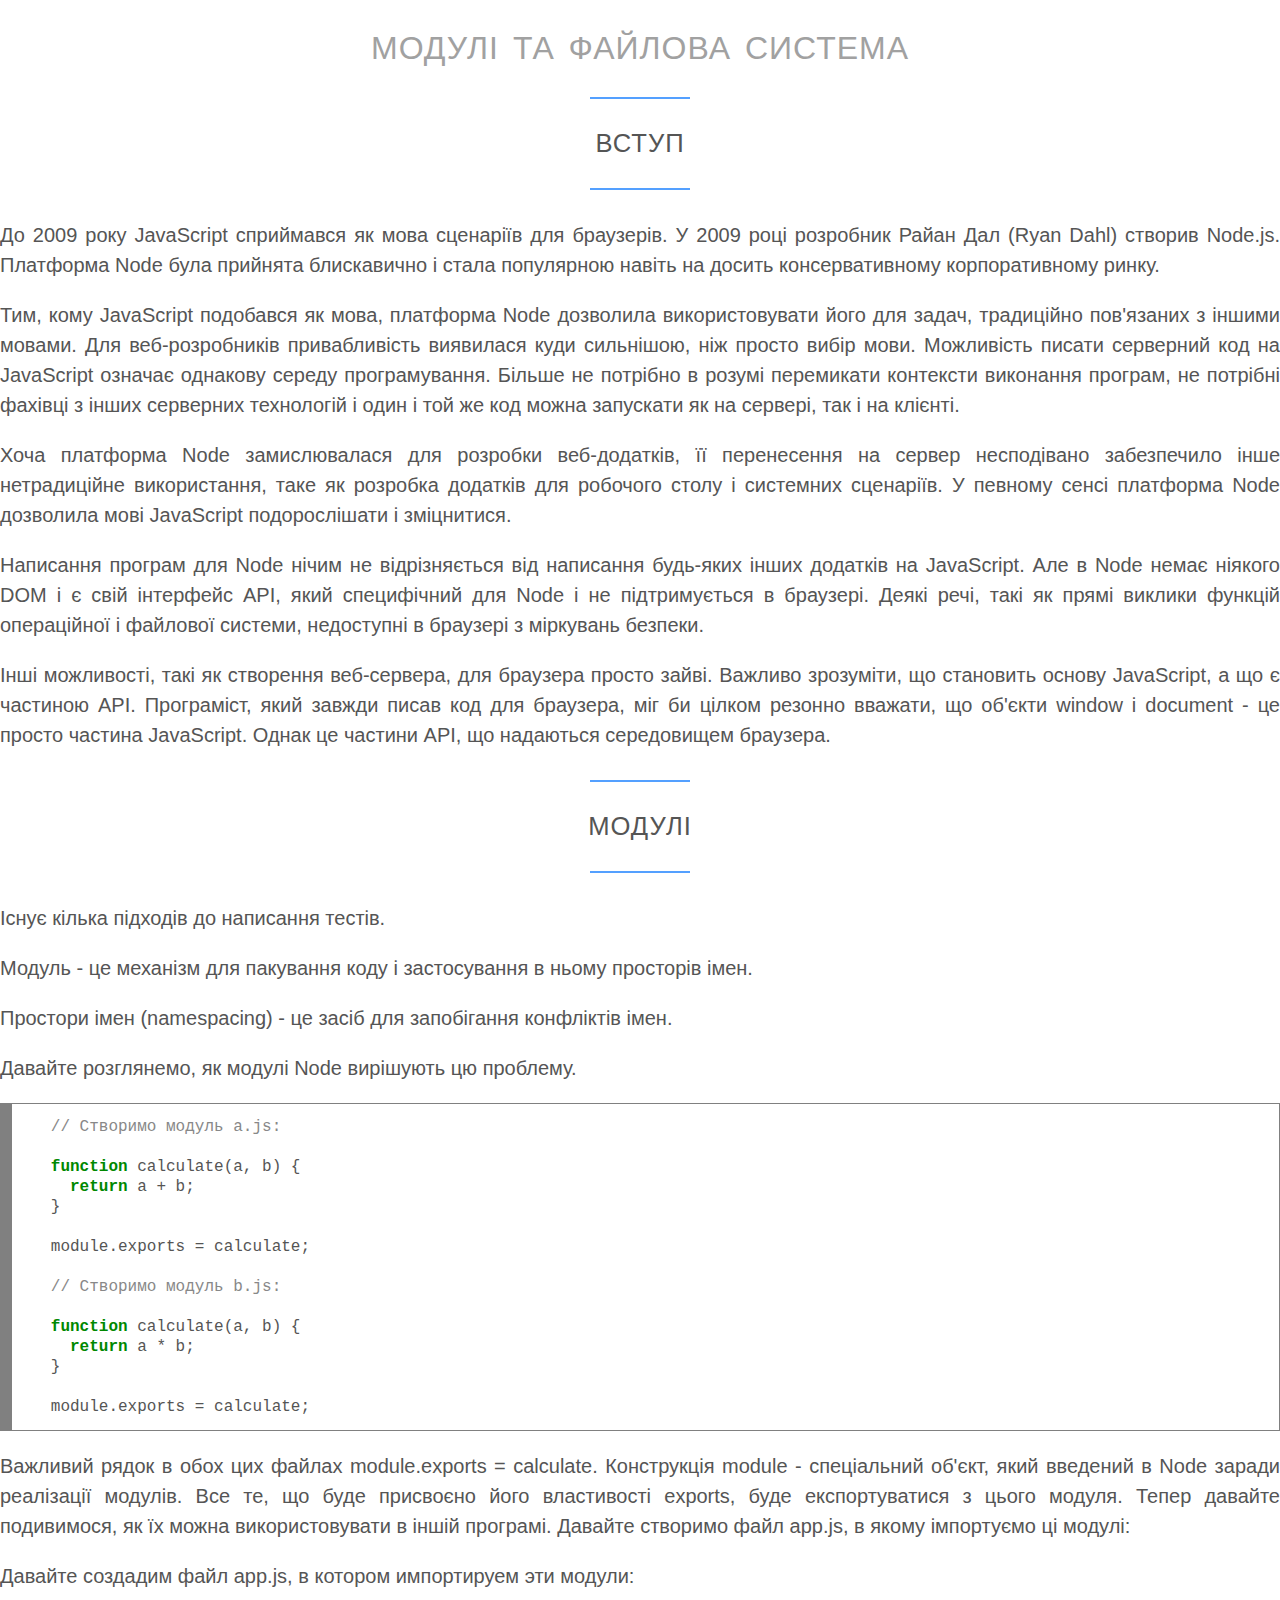
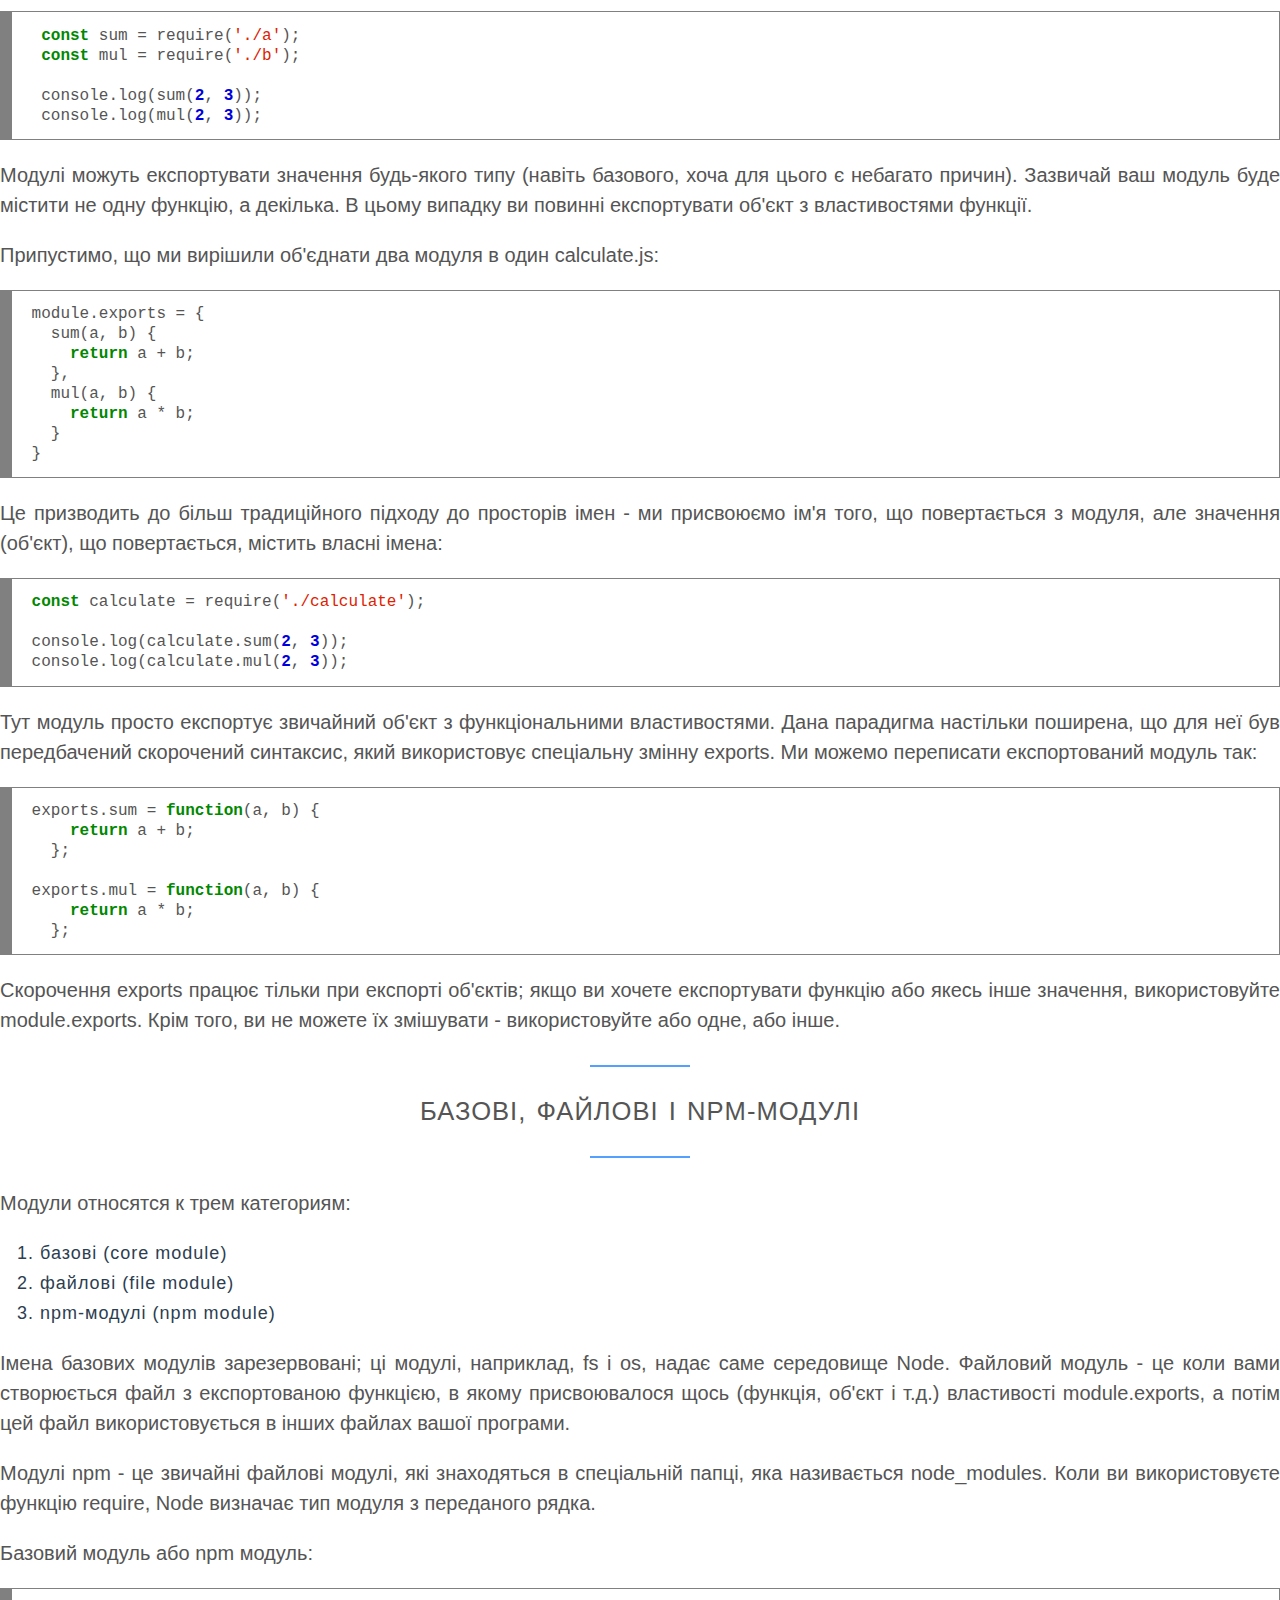
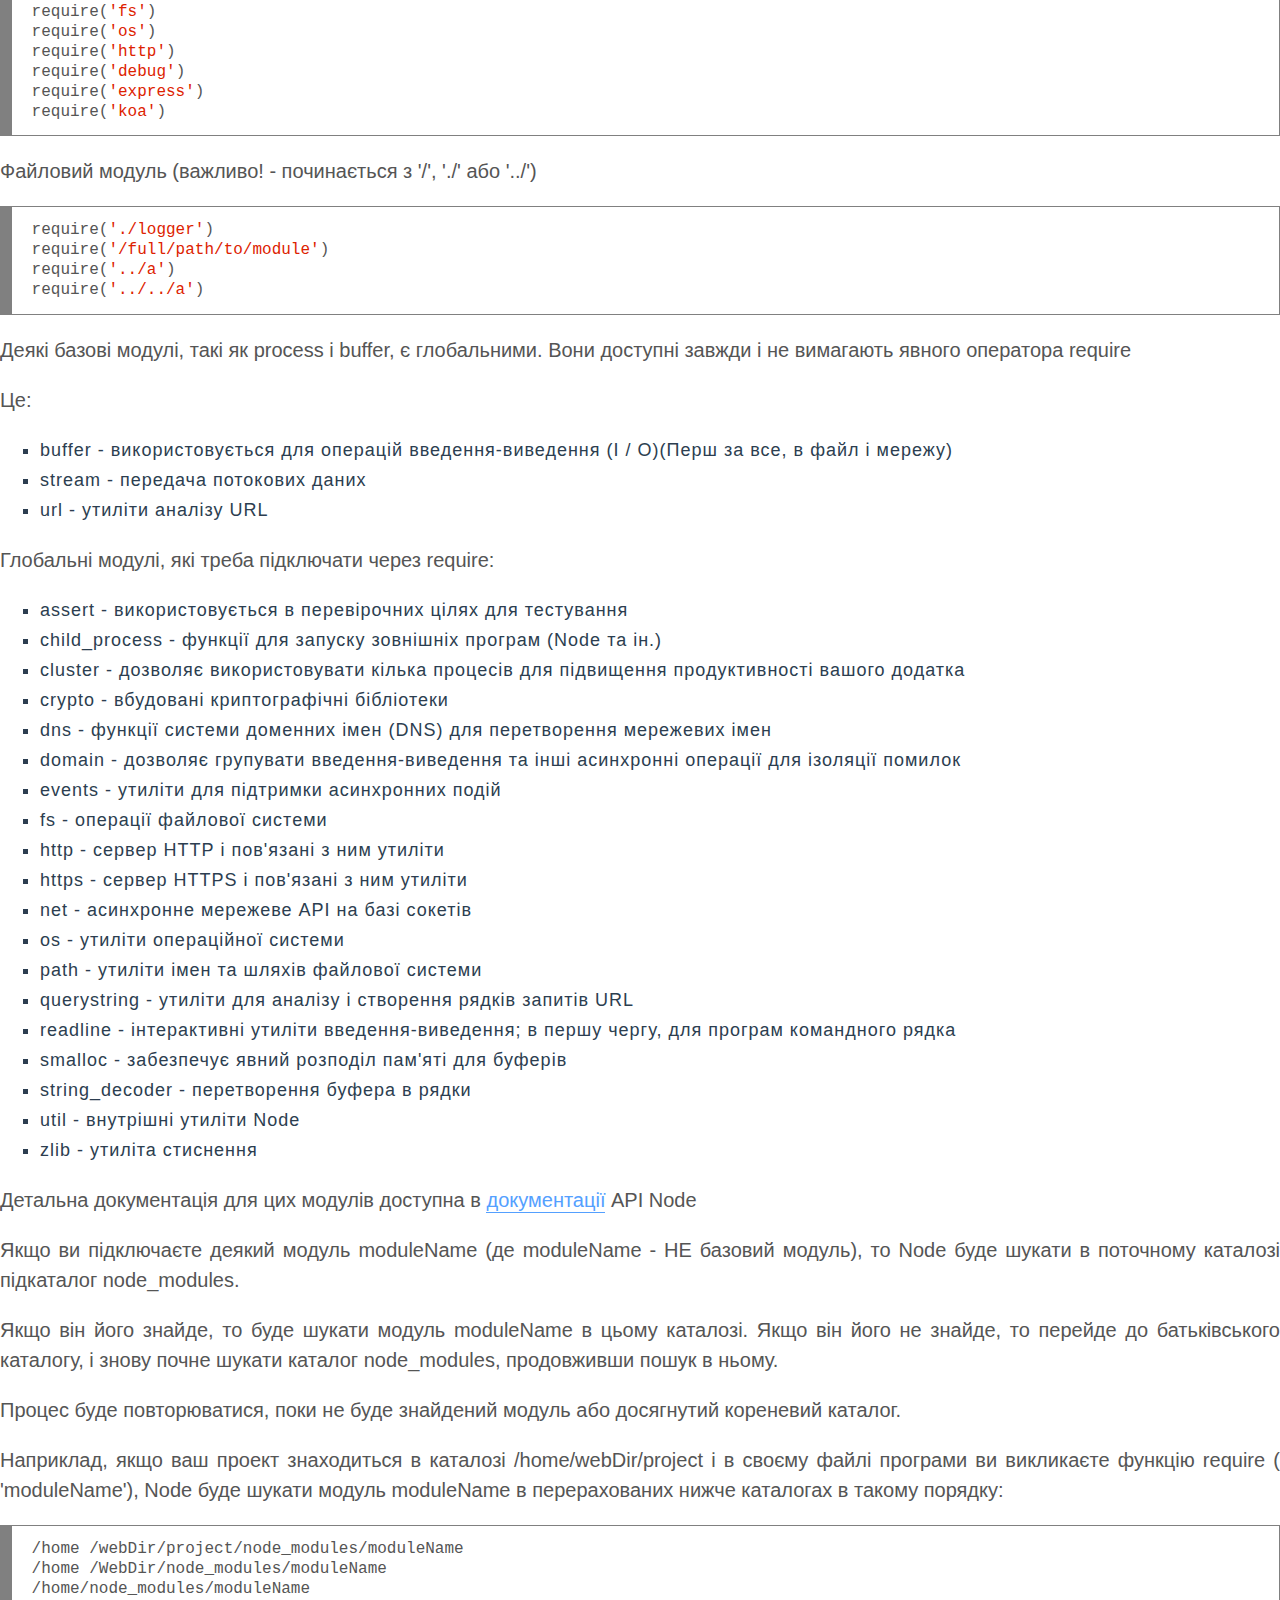
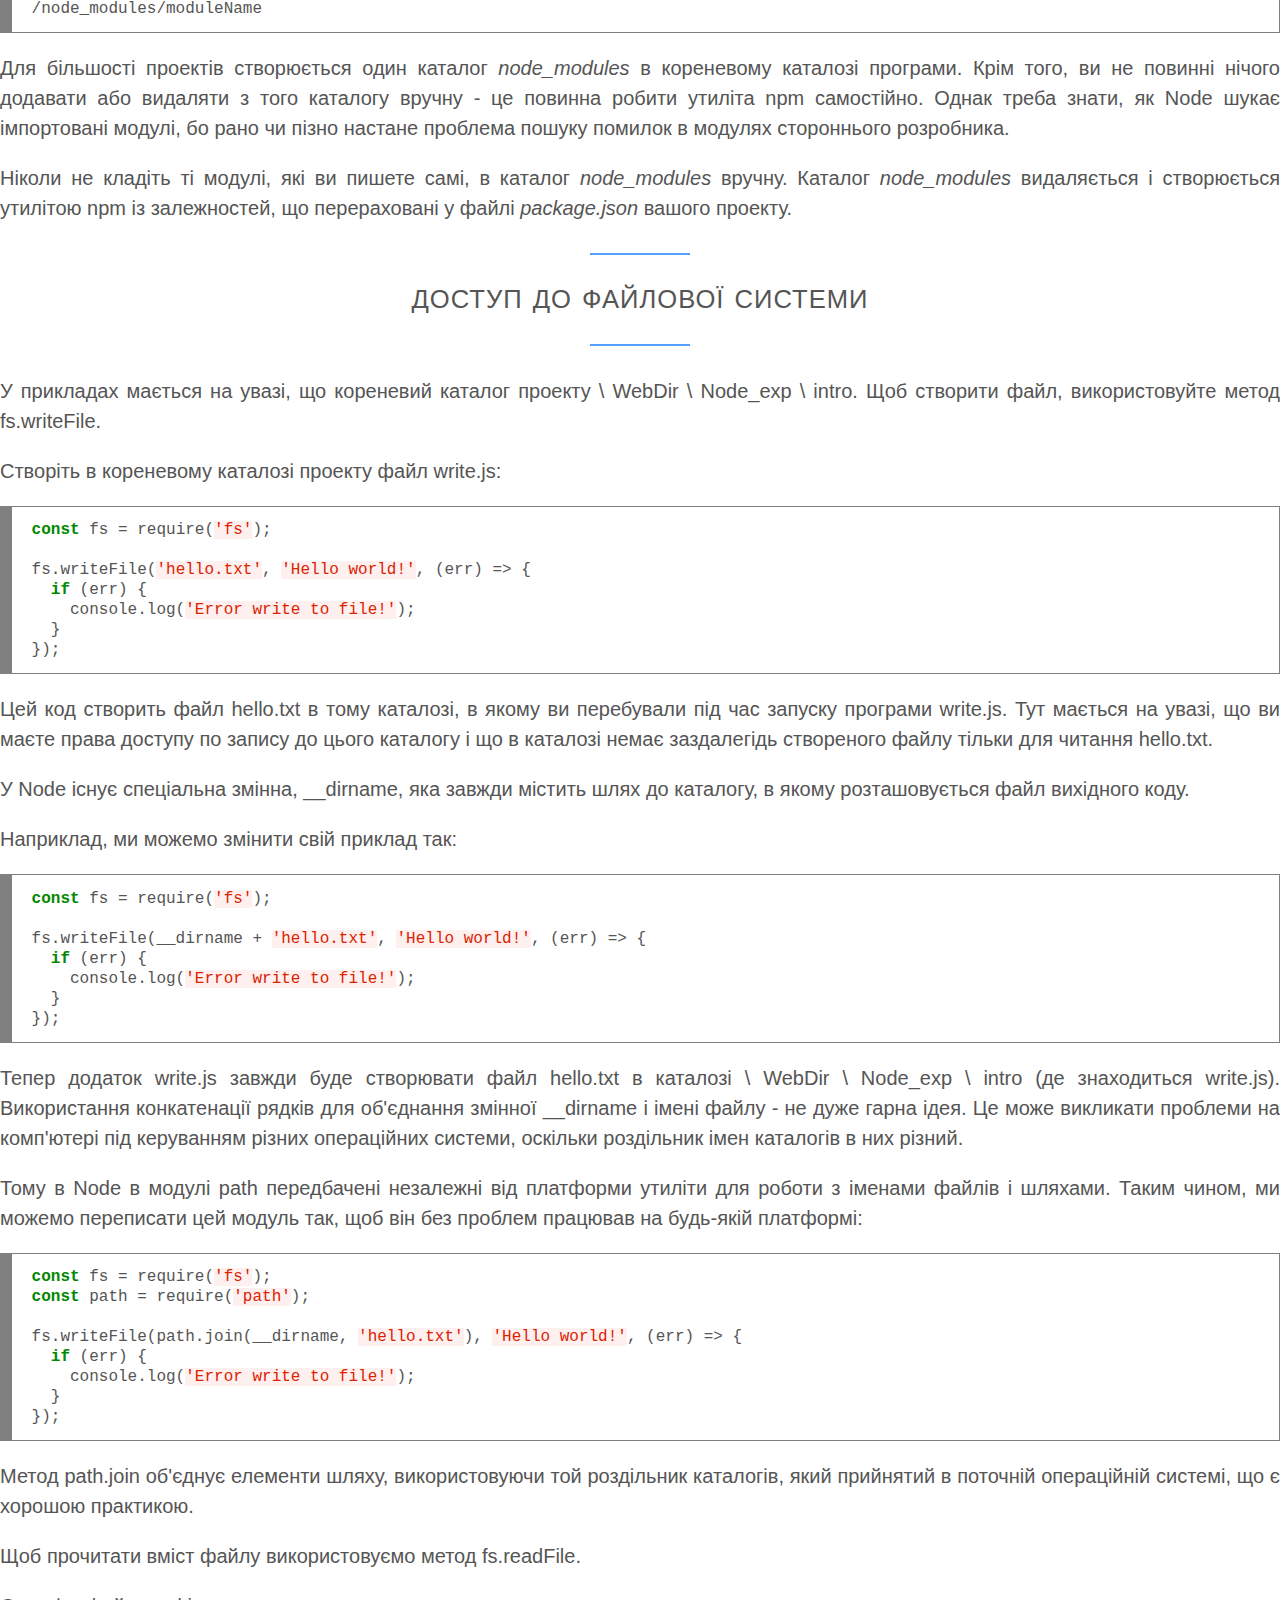
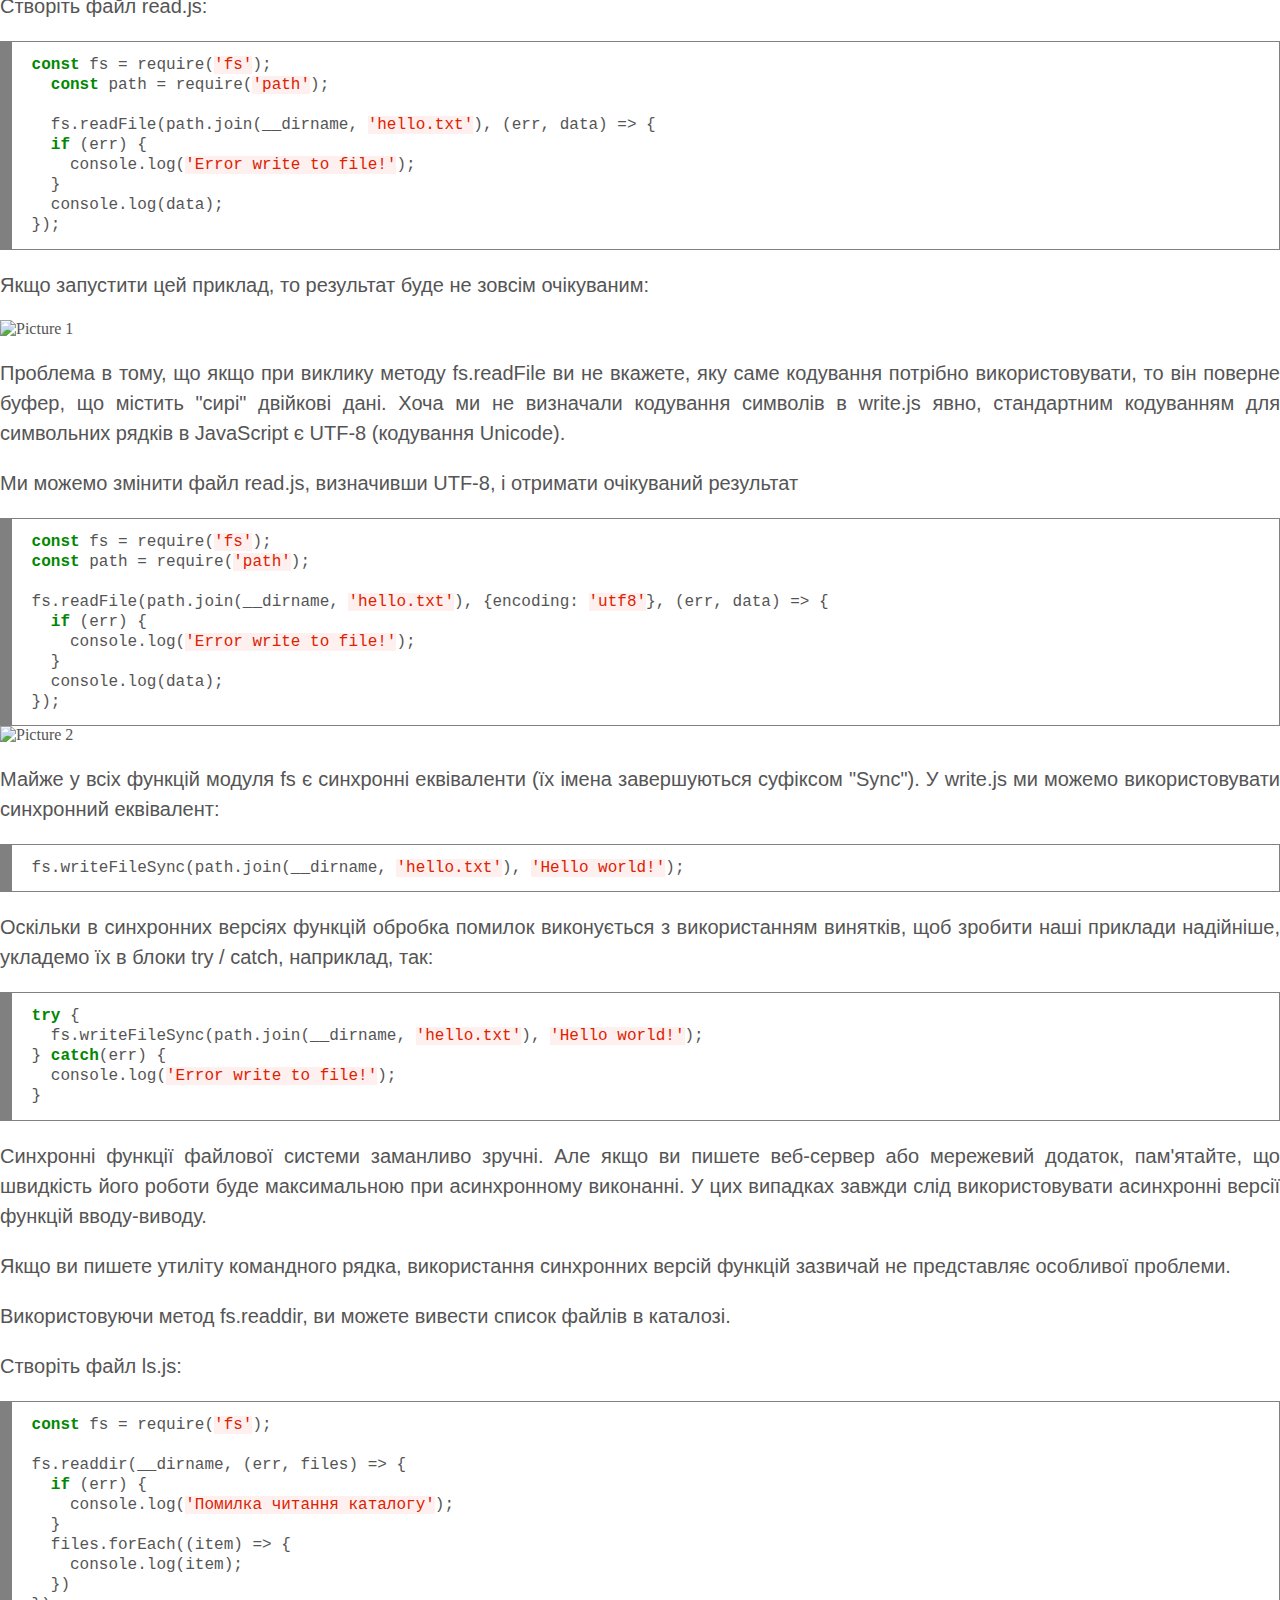
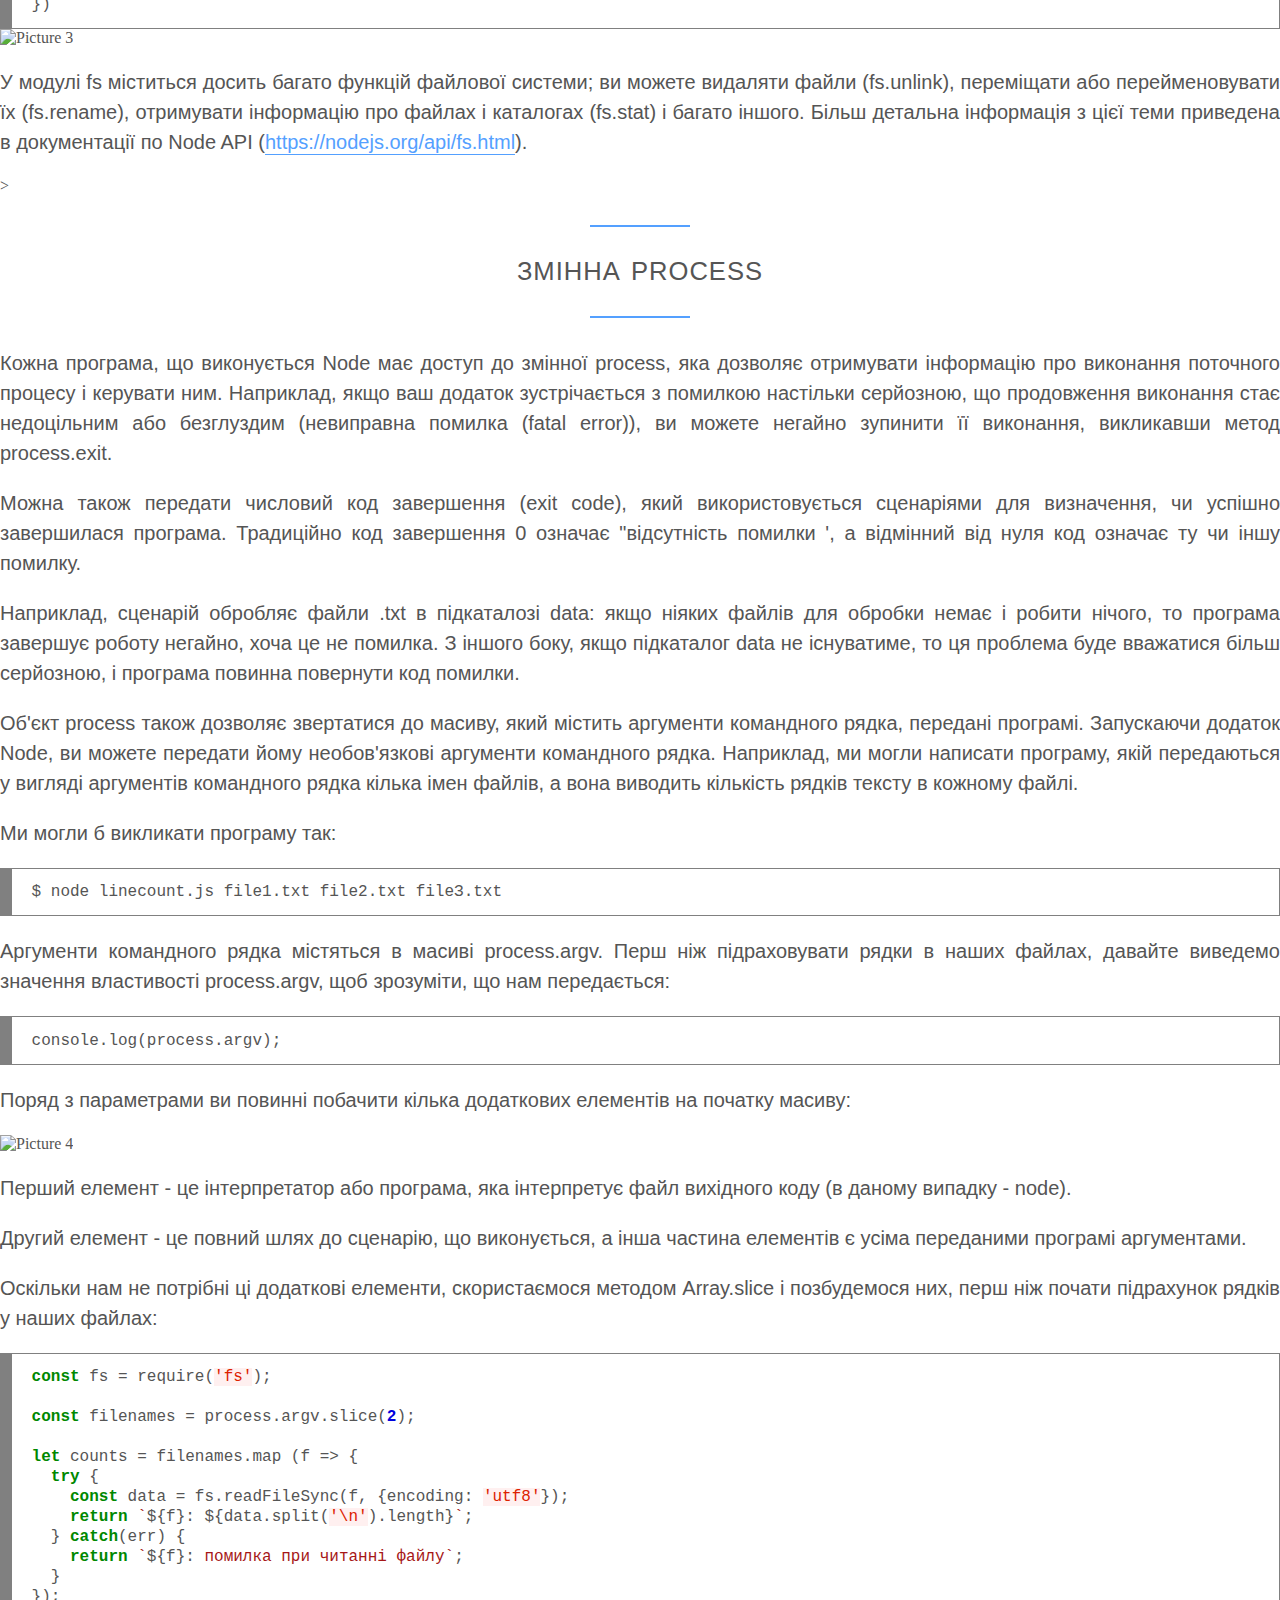
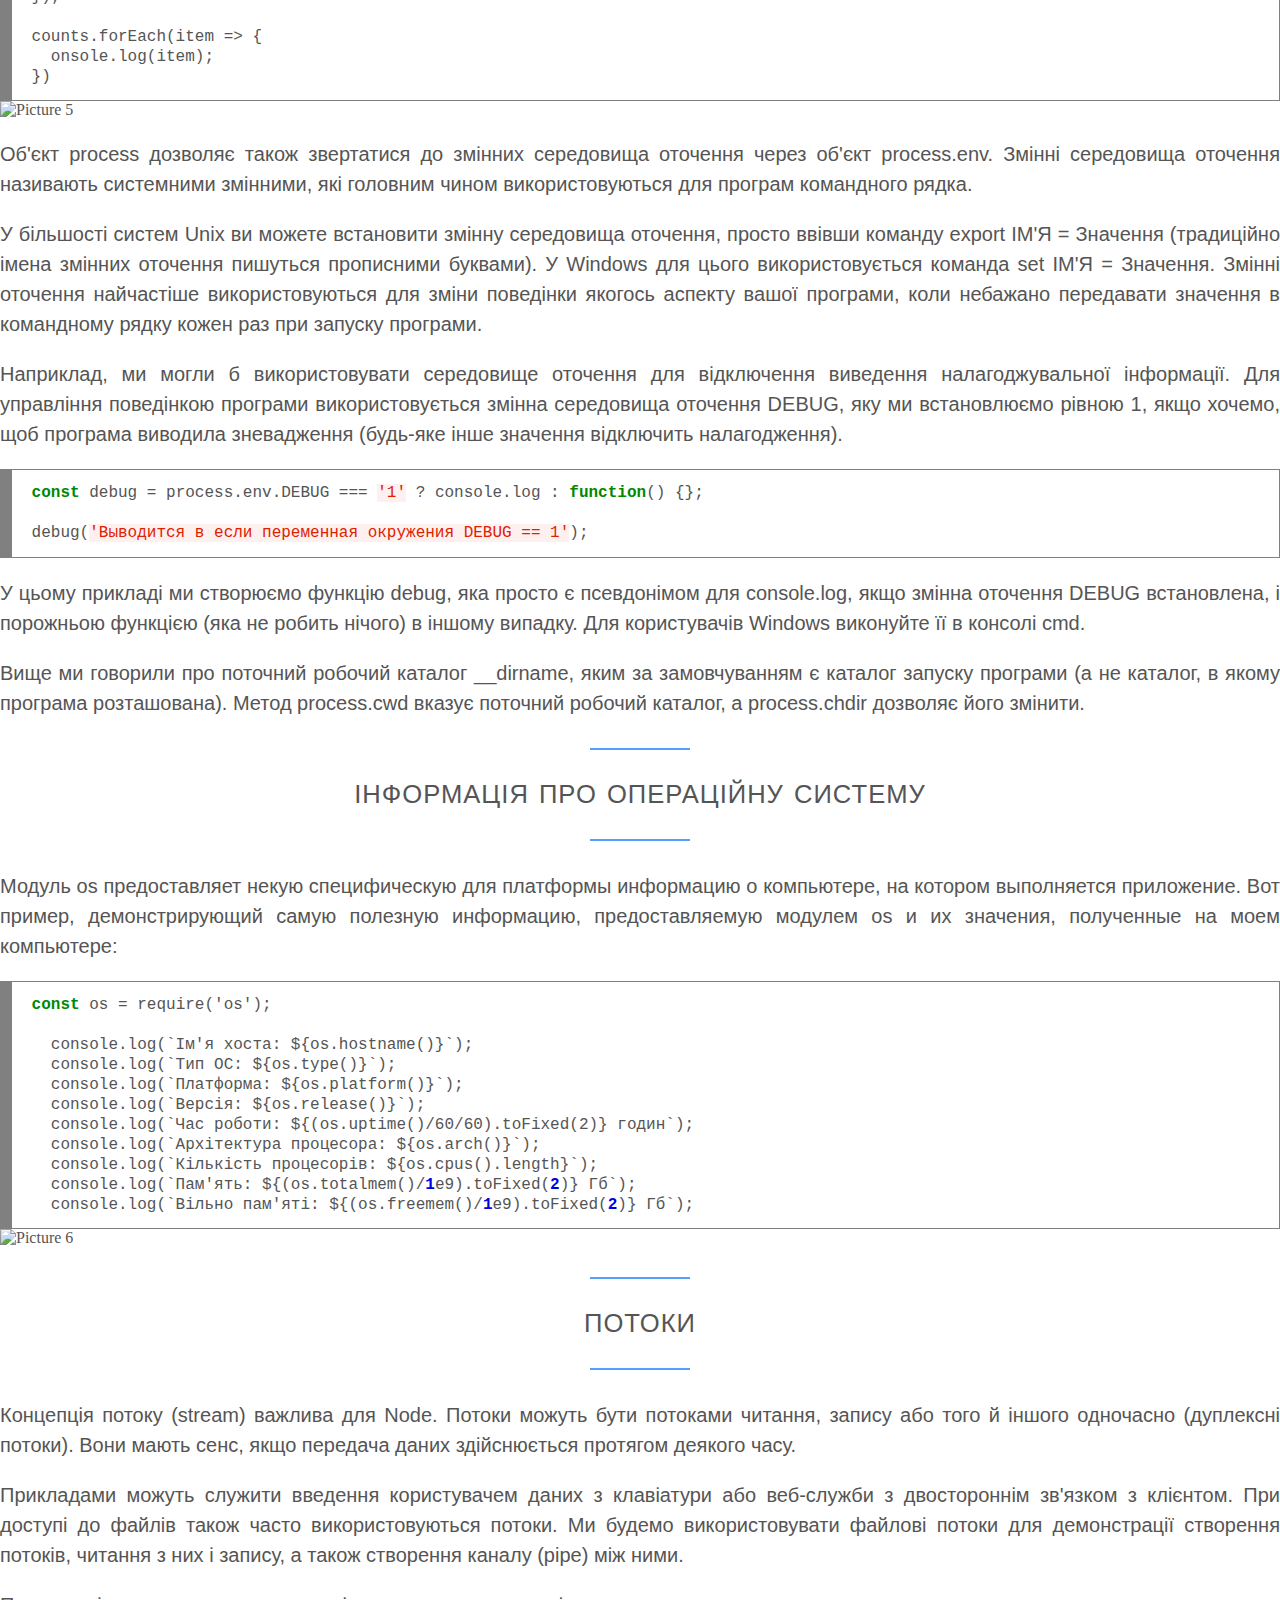
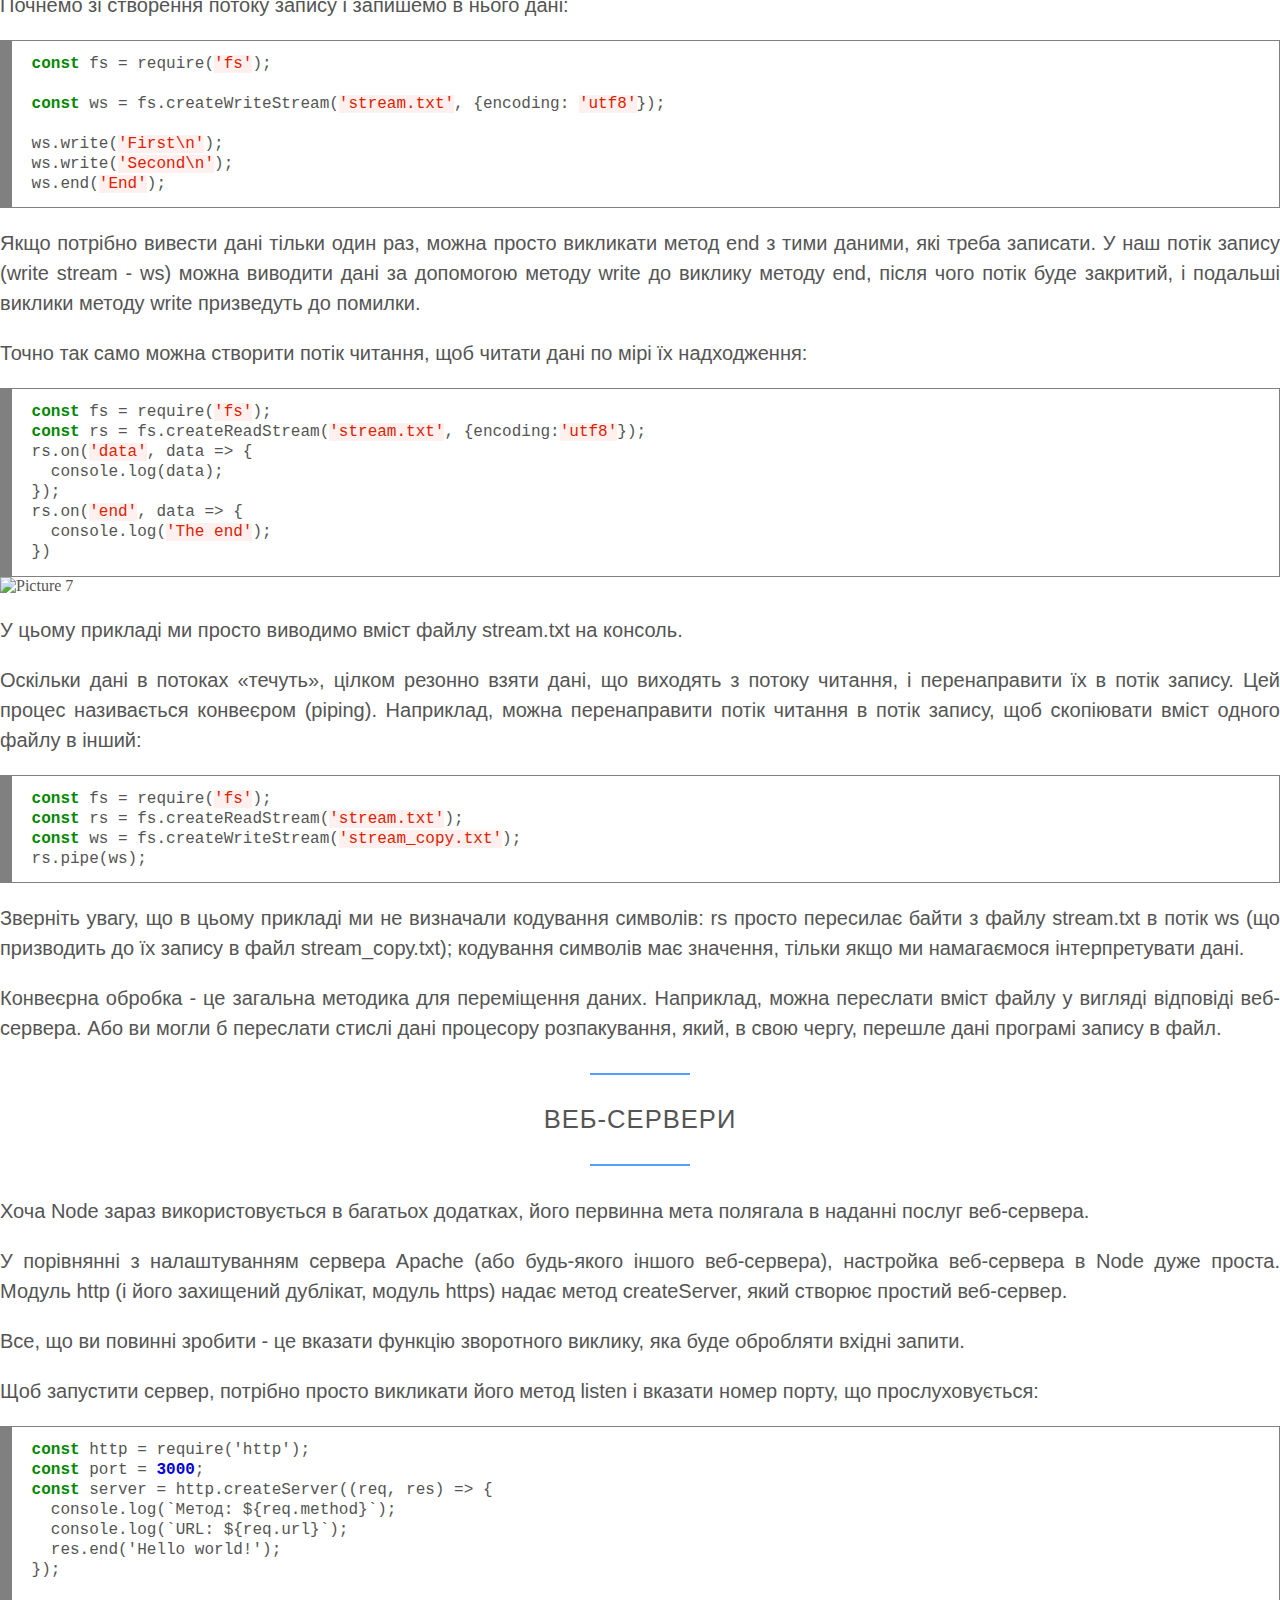
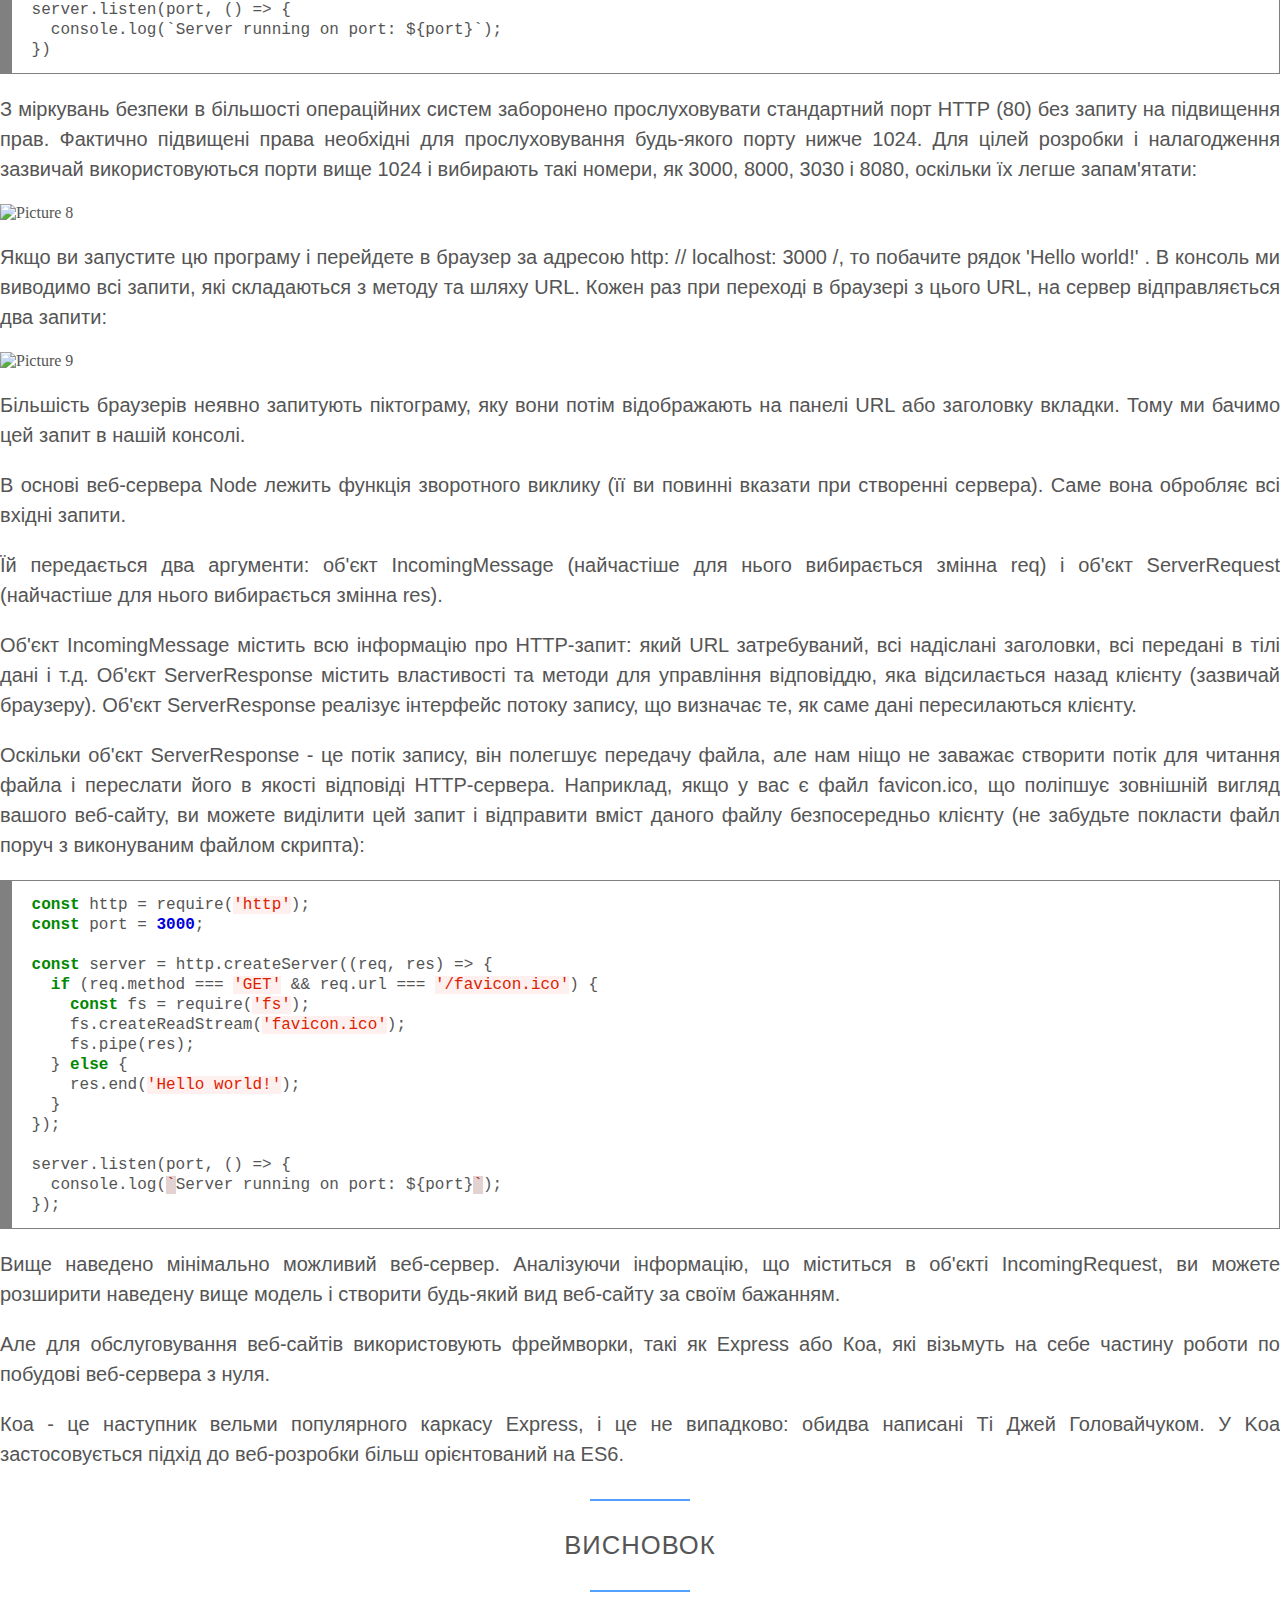
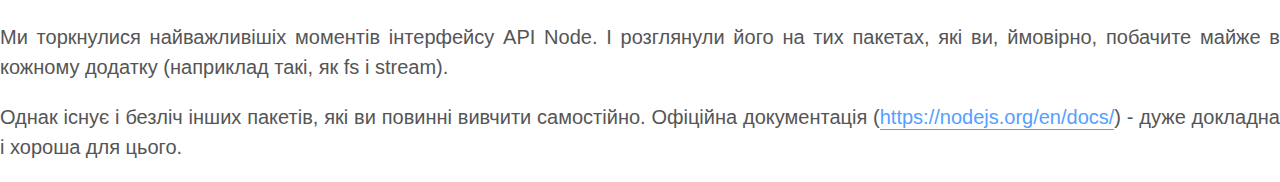
==== chapter-1/index.html @ 1cd662b8 "first init" ====
<!DOCTYPE html>
<html lang="en">
  <head>
    <meta charset="UTF-8" />
    <meta name="viewport" content="width=device-width, initial-scale=1.0" />
    <meta http-equiv="X-UA-Compatible" content="ie=edge" />
    <title>Модулі та файлова система</title>
    <link rel="stylesheet" href="../styles.css" />
  </head>
  <body>
    <h1>Модулі та файлова система</h1>
    <h2>Вступ</h2>
    <p>
      До 2009 року JavaScript сприймався як мова сценаріїв для браузерів. У 2009
      році розробник Райан Дал (Ryan Dahl) створив Node.js. Платформа Node була
      прийнята блискавично і стала популярною навіть на досить консервативному
      корпоративному ринку.
    </p>
    <p>
      Тим, кому JavaScript подобався як мова, платформа Node дозволила
      використовувати його для задач, традиційно пов'язаних з іншими мовами. Для
      веб-розробників привабливість виявилася куди сильнішою, ніж просто вибір
      мови. Можливість писати серверний код на JavaScript означає однакову
      середу програмування. Більше не потрібно в розумі перемикати контексти
      виконання програм, не потрібні фахівці з інших серверних технологій і один
      і той же код можна запускати як на сервері, так і на клієнті.
    </p>
    <p>
      Хоча платформа Node замислювалася для розробки веб-додатків, її
      перенесення на сервер несподівано забезпечило інше нетрадиційне
      використання, таке як розробка додатків для робочого столу і системних
      сценаріїв. У певному сенсі платформа Node дозволила мові JavaScript
      подорослішати і зміцнитися.
    </p>
    <p>
      Написання програм для Node нічим не відрізняється від написання будь-яких
      інших додатків на JavaScript. Але в Node немає ніякого DOM і є свій
      інтерфейс API, який специфічний для Node і не підтримується в браузері.
      Деякі речі, такі як прямі виклики функцій операційної і файлової системи,
      недоступні в браузері з міркувань безпеки.
    </p>
    <p>
      Інші можливості, такі як створення веб-сервера, для браузера просто зайві.
      Важливо зрозуміти, що становить основу JavaScript, а що є частиною API.
      Програміст, який завжди писав код для браузера, міг би цілком резонно
      вважати, що об'єкти window і document - це просто частина JavaScript.
      Однак це частини API, що надаються середовищем браузера.
    </p>
    <h2>Модулі</h2>
    <p><strong>Існує кілька підходів до написання тестів.</strong></p>
    <p>
      <strong>Модуль</strong> - це механізм для пакування коду і застосування в
      ньому просторів імен.
    </p>
    <p>
      <strong>Простори імен</strong> (namespacing) - це засіб для запобігання
      конфліктів імен.
    </p>
    <p>Давайте розглянемо, як модулі Node вирішують цю проблему.</p>

    <div style="background: #ffffff; overflow:auto;width:auto;border:solid gray;border-width:.1em .1em .1em .8em;padding:.2em .6em;">
    <pre style="margin: 0; line-height: 125%">  <span style="color: #888888">// Створимо модуль a.js:</span>

  <span style="color: #008800; font-weight: bold">function</span> calculate(a, b) {
    <span style="color: #008800; font-weight: bold">return</span> a + b;
  }
  
  module.exports = calculate;
    
  <span style="color: #888888">// Створимо модуль b.js:</span>
  
  <span style="color: #008800; font-weight: bold">function</span> calculate(a, b) {
    <span style="color: #008800; font-weight: bold">return</span> a * b;
  }
  
  module.exports = calculate;
</pre></div>

    </div>

    <p>
      Важливий рядок в обох цих файлах module.exports = calculate. Конструкція
      module - спеціальний об'єкт, який введений в Node заради реалізації
      модулів. Все те, що буде присвоєно його властивості exports, буде
      експортуватися з цього модуля. Тепер давайте подивимося, як їх можна
      використовувати в іншій програмі. Давайте створимо файл арр.js, в якому
      імпортуємо ці модулі:
    </p>
    <p>Давайте создадим файл арр.js, в котором импортируем эти модули:</p>
    <div style="background: #ffffff; overflow:auto;width:auto;border:solid gray;border-width:.1em .1em .1em .8em;padding:.2em .6em;"><pre style="margin: 0; line-height: 125%"> <span style="color: #008800; font-weight: bold">const</span> sum = require(<span style="color: #dd2200; ">&#39;./a&#39;</span>);
 <span style="color: #008800; font-weight: bold">const</span> mul = require(<span style="color: #dd2200; ">&#39;./b&#39;</span>);
      
 console.log(sum(<span style="color: #0000DD; font-weight: bold">2</span>, <span style="color: #0000DD; font-weight: bold">3</span>));
 console.log(mul(<span style="color: #0000DD; font-weight: bold">2</span>, <span style="color: #0000DD; font-weight: bold">3</span>));
</pre></div>
    <p>
      Модулі можуть експортувати значення будь-якого типу (навіть базового, хоча
      для цього є небагато причин). Зазвичай ваш модуль буде містити не одну
      функцію, а декілька. В цьому випадку ви повинні експортувати об'єкт з
      властивостями функції.
    </p>

    <p>Припустимо, що ми вирішили об'єднати два модуля в один calculate.js:</p>

   <div style="background: #ffffff; overflow:auto;width:auto;border:solid gray;border-width:.1em .1em .1em .8em;padding:.2em .6em;">
    <pre style="margin: 0; line-height: 125%">module.exports = {
  sum(a, b) {
    <span style="color: #008800; font-weight: bold">return</span> a + b;
  }, 
  mul(a, b) {
    <span style="color: #008800; font-weight: bold">return</span> a * b;
  }
}
</pre>
</div>

  <p>Це призводить до більш традиційного підходу до просторів імен - ми присвоюємо ім'я того, що повертається з модуля, але значення (об'єкт), що повертається, містить власні імена:</p>

<div style="background: #ffffff; overflow:auto;width:auto;border:solid gray;border-width:.1em .1em .1em .8em;padding:.2em .6em;">
  <pre style="margin: 0; line-height: 125%"><span style="color: #008800; font-weight: bold">const</span> calculate = require(<span style="color: #dd2200;">&#39;./calculate&#39;</span>);

console.log(calculate.sum(<span style="color: #0000DD; font-weight: bold">2</span>, <span style="color: #0000DD; font-weight: bold">3</span>));
console.log(calculate.mul(<span style="color: #0000DD; font-weight: bold">2</span>, <span style="color: #0000DD; font-weight: bold">3</span>));</pre>
</div>

  <p>Тут модуль просто експортує звичайний об'єкт з функціональними властивостями. Дана парадигма настільки поширена, що для неї був передбачений скорочений синтаксис, який використовує спеціальну змінну exports. Ми можемо переписати експортований модуль так:</p>

  <div style="background: #ffffff; overflow:auto;width:auto;border:solid gray;border-width:.1em .1em .1em .8em;padding:.2em .6em;">
    <pre style="margin: 0; line-height: 125%">exports.sum = <span style="color: #008800; font-weight: bold">function</span>(a, b) {
    <span style="color: #008800; font-weight: bold">return</span> a + b;
  };

exports.mul = <span style="color: #008800; font-weight: bold">function</span>(a, b) {
    <span style="color: #008800; font-weight: bold">return</span> a * b;
  };</pre>
</div>
  
  <p>Скорочення exports працює тільки при експорті об'єктів; якщо ви хочете експортувати функцію або якесь інше значення, використовуйте module.exports. Крім того, ви не можете їх змішувати - використовуйте або одне, або інше.</p>

  <h2>Базові, файлові і nрm-модулі</h2>

  <p>Модули относятся к трем категориям: </p>

  <ol>
    <li>базові (core module)</li>
    <li>файлові (file module)</li>
    <li>npm-модулі (npm module)</li>
  </ol>

  <p>Імена базових модулів зарезервовані; ці модулі, наприклад, fs і os, надає саме середовище Node. Файловий модуль - це коли вами створюється файл з експортованою функцією, в якому присвоювалося щось (функція, об'єкт і т.д.) властивості module.exports, а потім цей файл використовується в інших файлах вашої програми. </p>

  <p>Модулі npm - це звичайні файлові модулі, які знаходяться в спеціальній папці, яка називається node_modules. Коли ви використовуєте функцію require, Node визначає тип модуля з переданого рядка. </p>

  <p>Базовий модуль або npm модуль:</p>

<div style="background: #ffffff; overflow:auto;width:auto;border:solid gray;border-width:.1em .1em .1em .8em;padding:.2em .6em;"><pre style="margin: 0; line-height: 125%">require(<span style="color: #dd2200; ">&#39;fs&#39;</span>)
require(<span style="color: #dd2200; ">&#39;os&#39;</span>)
require(<span style="color: #dd2200; ">&#39;http&#39;</span>)
require(<span style="color: #dd2200; ">&#39;debug&#39;</span>)
require(<span style="color: #dd2200; ">&#39;express&#39;</span>)
require(<span style="color: #dd2200; ">&#39;koa&#39;</span>)
</pre></div>

<p>Файловий модуль (важливо! - починається з '/', './' або '../')</p>

<div style="background: #ffffff; overflow:auto;width:auto;border:solid gray;border-width:.1em .1em .1em .8em;padding:.2em .6em;"><pre style="margin: 0; line-height: 125%">
require(<span style="color: #dd2200; ">&#39;./logger&#39;</span>)
require(<span style="color: #dd2200; ">&#39;/full/path/to/module&#39;</span>)
require(<span style="color: #dd2200; ">&#39;../a&#39;</span>)
require(<span style="color: #dd2200; ">&#39;../../а&#39;</span>)
</pre></div>

  <p>Деякі базові модулі, такі як process і buffer, є глобальними. Вони доступні завжди і не вимагають явного оператора require</p>
  
  <p>Це:</p>
  
  <ul>
    <li>buffer - використовується для операцій введення-виведення (I / O)(Перш за все, в файл і мережу)</li>
    <li>stream - передача потокових даних</li>
    <li>url - утиліти аналізу URL</li>
  </ul>

  <p>Глобальні модулі, які треба підключати через require:</p>

  <ul>
    <li>assert - використовується в перевірочних цілях для тестування</li>
    <li>child_process - функції для запуску зовнішніх програм (Node та ін.)</li>
    <li>cluster - дозволяє використовувати кілька процесів для підвищення продуктивності вашого додатка</li>
    <li>crypto - вбудовані криптографічні бібліотеки</li>
    <li>dns - функції системи доменних імен (DNS) для перетворення мережевих імен</li>
    <li>domain - дозволяє групувати введення-виведення та інші асинхронні операції для ізоляції помилок</li>
    <li>events - утиліти для підтримки асинхронних подій</li>
    <li>fs - операції файлової системи</li>
    <li>http - сервер НТТР і пов'язані з ним утиліти</li>
    <li>https - сервер НТТРS і пов'язані з ним утиліти</li>
    <li>net - асинхронне мережеве API на базі сокетів</li>
    <li>os - утиліти операційної системи</li>
    <li>path - утиліти імен та шляхів файлової системи</li>
    <li>querystring - утиліти для аналізу і створення рядків запитів URL</li>
    <li>readline - інтерактивні утиліти введення-виведення; в першу чергу, для програм командного рядка</li>
    <li>smalloc - забезпечує явний розподіл пам'яті для буферів</li>
    <li>string_decoder - перетворення буфера в рядки</li>
    <li>util - внутрішні утиліти Node</li>
    <li>zlib - утиліта стиснення</li>
  </ul>

  <p>Детальна документація для цих модулів доступна в <a href="https://nodejs.org/api/">документації</a> API Node</p>
  
  <p>Якщо ви підключаєте деякий модуль moduleName (де moduleName - НЕ базовий модуль), то Node буде шукати в поточному каталозі підкаталог node_modules.</p>

  <p>Якщо він його знайде, то буде шукати модуль moduleName в цьому каталозі. Якщо він його не знайде, то перейде до батьківського каталогу, і знову почне шукати каталог node_modules, продовживши пошук в ньому.</p>

  <p>Процес буде повторюватися, поки не буде знайдений модуль або досягнутий кореневий каталог.</p>

  <p>Наприклад, якщо ваш проект знаходиться в каталозі /home/webDir/project і в своєму файлі програми ви викликаєте функцію require ( 'moduleName'), Node буде шукати модуль moduleName в перерахованих нижче каталогах в такому порядку:</p>

  <div style="background: #ffffff; overflow:auto;width:auto;border:solid gray;border-width:.1em .1em .1em .8em;padding:.2em .6em;"><pre style="margin: 0; line-height: 125%"><span ">/home /webDir/project/node_modules/moduleName </span>
/home /WebDir/node_modules/moduleName 
/home/node_modules/moduleName 
/node_modules/moduleName 
</pre></div>

<p>Для більшості проектів створюється один каталог <em>node_modules</em>  в кореневому каталозі програми. Крім того, ви не повинні нічого додавати або видаляти з того каталогу вручну - це повинна робити утиліта npm самостійно. Однак треба знати, як Node шукає імпортовані модулі, бо рано чи пізно настане проблема пошуку помилок в модулях стороннього розробника.</p>

<p>Ніколи не кладіть ті модулі, які ви пишете самі, в каталог <em>node_modules</em>  вручну. Каталог <em>node_modules</em>  видаляється і створюється утилітою npm із залежностей, що перераховані у файлі  <em>package.json</em> вашого проекту.</p>

<h2>Доступ до файлової системи</h2>

<p>У прикладах мається на увазі, що кореневий каталог проекту \ WebDir \ Node_exp \ intro. Щоб створити файл, використовуйте метод fs.writeFile.</p>

<p class="label">Створіть в кореневому каталозі проекту файл write.js:</p>

<div style="background: #ffffff; overflow:auto;width:auto;border:solid gray;border-width:.1em .1em .1em .8em;padding:.2em .6em;">
<pre style="margin: 0; line-height: 125%"><span style="color: #008800; font-weight: bold">const</span> fs = require(<span style="color: #dd2200; background-color: #fff0f0">&#39;fs&#39;</span>);

fs.writeFile(<span style="color: #dd2200; background-color: #fff0f0">&#39;hello.txt&#39;</span>, <span style="color: #dd2200; background-color: #fff0f0">&#39;Hello world!&#39;</span>, (err) =&gt; {
  <span style="color: #008800; font-weight: bold">if</span> (err) {
    console.log(<span style="color: #dd2200; background-color: #fff0f0">&#39;Error write to file!&#39;</span>);
  }
});</pre>
</div>

<p>Цей код створить файл hello.txt в тому каталозі, в якому ви перебували під час запуску програми write.js. Тут мається на увазі, що ви маєте права доступу по запису до цього каталогу і що в каталозі немає заздалегідь створеного файлу тільки для читання hello.txt.</p>

<p>У Node існує спеціальна змінна, __dirname, яка завжди містить шлях до каталогу, в якому розташовується файл вихідного коду.</p>

<p class="label">Наприклад, ми можемо змінити свій приклад так:</p>

<div style="background: #ffffff; overflow:auto;width:auto;border:solid gray;border-width:.1em .1em .1em .8em;padding:.2em .6em;"><pre style="margin: 0; line-height: 125%"><span style="color: #008800; font-weight: bold">const</span> fs = require(<span style="color: #dd2200; background-color: #fff0f0">&#39;fs&#39;</span>);

fs.writeFile(__dirname + <span style="color: #dd2200; background-color: #fff0f0">&#39;hello.txt&#39;</span>, <span style="color: #dd2200; background-color: #fff0f0">&#39;Hello world!&#39;</span>, (err) =&gt; {
  <span style="color: #008800; font-weight: bold">if</span> (err) {
    console.log(<span style="color: #dd2200; background-color: #fff0f0">&#39;Error write to file!&#39;</span>);
  }
});
</pre></div>

<p>Тепер додаток write.js завжди буде створювати файл hello.txt в каталозі \ WebDir \ Node_exp \ intro (де знаходиться write.js). Використання конкатенації рядків для об'єднання змінної __dirname і імені файлу - не дуже гарна ідея. Це може викликати проблеми на комп'ютері під керуванням різних операційних системи, оскільки роздільник імен каталогів в них різний.</p>

<p>Тому в Node в модулі path передбачені незалежні від платформи утиліти для роботи з іменами файлів і шляхами. Таким чином, ми можемо переписати цей модуль так, щоб він без проблем працював на будь-якій платформі:</p>

<div style="background: #ffffff; overflow:auto;width:auto;border:solid gray;border-width:.1em .1em .1em .8em;padding:.2em .6em;">
<pre style="margin: 0; line-height: 125%"><span style="color: #008800; font-weight: bold">const</span> fs = require(<span style="color: #dd2200; background-color: #fff0f0">&#39;fs&#39;</span>);
<span style="color: #008800; font-weight: bold">const</span> path = require(<span style="color: #dd2200; background-color: #fff0f0">&#39;path&#39;</span>);

fs.writeFile(path.join(__dirname, <span style="color: #dd2200; background-color: #fff0f0">&#39;hello.txt&#39;</span>), <span style="color: #dd2200; background-color: #fff0f0">&#39;Hello world!&#39;</span>, (err) =&gt; {
  <span style="color: #008800; font-weight: bold">if</span> (err) {
    console.log(<span style="color: #dd2200; background-color: #fff0f0">&#39;Error write to file!&#39;</span>);
  }
});</pre>
</div>

<p>Метод path.join об'єднує елементи шляху, використовуючи той роздільник каталогів, який прийнятий в поточній операційній системі, що є хорошою практикою.</p>

<p>Щоб прочитати вміст файлу використовуємо метод fs.readFile.</p>

<p class="label">Створіть файл read.js:</p>
  
<div style="background: #ffffff; overflow:auto;width:auto;border:solid gray;border-width:.1em .1em .1em .8em;padding:.2em .6em;"><pre style="margin: 0; line-height: 125%"><span style="color: #008800; font-weight: bold">const</span> fs = require(<span style="color: #dd2200; background-color: #fff0f0">&#39;fs&#39;</span>);
  <span style="color: #008800; font-weight: bold">const</span> path = require(<span style="color: #dd2200; background-color: #fff0f0">&#39;path&#39;</span>);

  fs.readFile(path.join(__dirname, <span style="color: #dd2200; background-color: #fff0f0">&#39;hello.txt&#39;</span>), (err, data) =&gt; {
  <span style="color: #008800; font-weight: bold">if</span> (err) {
    console.log(<span style="color: #dd2200; background-color: #fff0f0">&#39;Error write to file!&#39;</span>);
  }
  console.log(data);
});</pre>
</div>
  
  <p>Якщо запустити цей приклад, то результат буде не зовсім очікуваним:</p>

  <img src="#" alt="Picture 1">

  <p>Проблема в тому, що якщо при виклику методу fs.readFile ви не вкажете, яку саме кодування потрібно використовувати, то він поверне буфер, що містить "сирі" двійкові дані. Хоча ми не визначали кодування символів в write.js явно, стандартним кодуванням для символьних рядків в JavaScript є UTF-8 (кодування Unicode).</p>
  
  <p class="label">Ми можемо змінити файл read.js, визначивши UTF-8, і отримати очікуваний результат</p>

<div style="background: #ffffff; overflow:auto;width:auto;border:solid gray;border-width:.1em .1em .1em .8em;padding:.2em .6em;">
<pre style="margin: 0; line-height: 125%"><span style="color: #008800; font-weight: bold">const</span> fs = require(<span style="color: #dd2200; background-color: #fff0f0">&#39;fs&#39;</span>);
<span style="color: #008800; font-weight: bold">const</span> path = require(<span style="color: #dd2200; background-color: #fff0f0">&#39;path&#39;</span>);

fs.readFile(path.join(__dirname, <span style="color: #dd2200; background-color: #fff0f0">&#39;hello.txt&#39;</span>), {encoding: <span style="color: #dd2200; background-color: #fff0f0">&#39;utf8&#39;</span>}, (err, data) =&gt; {
  <span style="color: #008800; font-weight: bold">if</span> (err) {
    console.log(<span style="color: #dd2200; background-color: #fff0f0">&#39;Error write to file!&#39;</span>);
  }
  console.log(data);
});</pre>
</div>

<img src="#" alt="Picture 2">

<p>Майже у всіх функцій модуля fs є синхронні еквіваленти (їх імена завершуються суфіксом "Sync"). У write.js ми можемо використовувати синхронний еквівалент:</p>

<div style="background: #ffffff; overflow:auto;width:auto;border:solid gray;border-width:.1em .1em .1em .8em;padding:.2em .6em;"><pre style="margin: 0; line-height: 125%">fs.writeFileSync(path.join(__dirname, <span style="color: #dd2200; background-color: #fff0f0">&#39;hello.txt&#39;</span>), <span style="color: #dd2200; background-color: #fff0f0">&#39;Hello world!&#39;</span>);
</pre></div>

<p>Оскільки в синхронних версіях функцій обробка помилок виконується з використанням винятків, щоб зробити наші приклади надійніше, укладемо їх в блоки try / catch, наприклад, так:</p>

<!-- HTML generated using hilite.me --><div style="background: #ffffff; overflow:auto;width:auto;border:solid gray;border-width:.1em .1em .1em .8em;padding:.2em .6em;"><pre style="margin: 0; line-height: 125%"><span style="color: #008800; font-weight: bold">try</span> {
  fs.writeFileSync(path.join(__dirname, <span style="color: #dd2200; background-color: #fff0f0">&#39;hello.txt&#39;</span>), <span style="color: #dd2200; background-color: #fff0f0">&#39;Hello world!&#39;</span>);
} <span style="color: #008800; font-weight: bold">catch</span>(err) {
  console.log(<span style="color: #dd2200; background-color: #fff0f0">&#39;Error write to file!&#39;</span>);
}
</pre></div>

<p>Синхронні функції файлової системи заманливо зручні. Але якщо ви пишете веб-сервер або мережевий додаток, пам'ятайте, що швидкість його роботи буде максимальною при асинхронному виконанні. У цих випадках завжди слід використовувати асинхронні версії функцій вводу-виводу.</p>

<p>Якщо ви пишете утиліту командного рядка, використання синхронних версій функцій зазвичай не представляє особливої проблеми.</p>

<p>Використовуючи метод fs.readdir, ви можете вивести список файлів в каталозі.</p>

<p class="label">Створіть файл ls.js:</p>

<div style="background: #ffffff; overflow:auto;width:auto;border:solid gray;border-width:.1em .1em .1em .8em;padding:.2em .6em;"><pre style="margin: 0; line-height: 125%"><span style="color: #008800; font-weight: bold">const</span> fs = require(<span style="color: #dd2200; background-color: #fff0f0">&#39;fs&#39;</span>);

fs.readdir(__dirname, (err, files) =&gt; {
  <span style="color: #008800; font-weight: bold">if</span> (err) {
    console.log(<span style="color: #dd2200; background-color: #fff0f0">&#39;Помилка читання каталогу&#39;</span>);
  }
  files.forEach((item) =&gt; {
    console.log(item);
  })
})</pre></div>

  <img src="#" alt="Picture 3">
<p>У модулі fs міститься досить багато функцій файлової системи; ви можете видаляти файли (fs.unlink), переміщати або перейменовувати їх (fs.rename), отримувати інформацію про файлах і каталогах (fs.stat) і багато іншого. Більш детальна інформація з цієї теми приведена в документації по Node API (<a href="https://nodejs.org/api/fs.html">https://nodejs.org/api/fs.html</a>).</p>>

<h2>Змінна process</h2> 
<p>Кожна програма, що виконується Node має доступ до змінної process, яка дозволяє отримувати інформацію про виконання поточного процесу і керувати ним. Наприклад, якщо ваш додаток зустрічається з помилкою настільки серйозною, що продовження виконання стає недоцільним або безглуздим (невиправна помилка (fatal error)), ви можете негайно зупинити її виконання, викликавши метод process.exit.</p>  
<p>Можна також передати числовий код завершення (exit code), який використовується сценаріями для визначення, чи успішно завершилася програма. Традиційно код завершення 0 означає "відсутність помилки ', а відмінний від нуля код означає ту чи іншу помилку.</p>
<p>Наприклад, сценарій обробляє файли .txt в підкаталозі data: якщо ніяких файлів для обробки немає і робити нічого, то програма завершує роботу негайно, хоча це не помилка. З іншого боку, якщо підкаталог data не існуватиме, то ця проблема буде вважатися більш серйозною, і програма повинна повернути код помилки.</p>
<p>Об'єкт process також дозволяє звертатися до масиву, який містить аргументи командного рядка, передані програмі. Запускаючи додаток Node, ви можете передати йому необов'язкові аргументи командного рядка. Наприклад, ми могли написати програму, якій передаються у вигляді аргументів командного рядка кілька імен файлів, а вона виводить кількість рядків тексту в кожному файлі.</p>
<p class="label">Ми могли б викликати програму так:</p>

<div style="background: #ffffff; overflow:auto;width:auto;border:solid gray;border-width:.1em .1em .1em .8em;padding:.2em .6em;"><pre style="margin: 0; line-height: 125%">$ node linecount.js file1.txt file2.txt fileЗ.txt
</pre></div>

<p>Аргументи командного рядка містяться в масиві process.argv. Перш ніж підраховувати рядки в наших файлах, давайте виведемо значення властивості process.argv, щоб зрозуміти, що нам передається:</p>

<!-- HTML generated using hilite.me --><div style="background: #ffffff; overflow:auto;width:auto;border:solid gray;border-width:.1em .1em .1em .8em;padding:.2em .6em;"><pre style="margin: 0; line-height: 125%">console.log(process.argv);
</pre></div>

<p>Поряд з параметрами ви повинні побачити кілька додаткових елементів на початку масиву:</p>

<img src="#" alt="Picture 4">

<p>Перший елемент - це інтерпретатор або програма, яка інтерпретує файл вихідного коду (в даному випадку - node).</p>
<p>Другий елемент - це повний шлях до сценарію, що виконується, а інша частина елементів є усіма переданими програмі аргументами.</p>
<p>Оскільки нам не потрібні ці додаткові елементи, скористаємося методом Array.slice і позбудемося них, перш ніж почати підрахунок рядків у наших файлах:</p>

<div style="background: #ffffff; overflow:auto;width:auto;border:solid gray;border-width:.1em .1em .1em .8em;padding:.2em .6em;">
<pre style="margin: 0; line-height: 125%"><span style="color: #008800; font-weight: bold">const</span> fs = require(<span style="color: #dd2200; background-color: #fff0f0">&#39;fs&#39;</span>);

<span style="color: #008800; font-weight: bold">const</span> filenames = process.argv.slice(<span style="color: #0000DD; font-weight: bold">2</span>);

<span style="color: #008800; font-weight: bold">let</span> counts = filenames.map (f =&gt; {
  <span style="color: #008800; font-weight: bold">try</span> {
    <span style="color: #008800; font-weight: bold">const</span> data = fs.readFileSync(f, {encoding: <span style="color: #dd2200; background-color: #fff0f0">&#39;utf8&#39;</span>});
    <span style="color: #008800; font-weight: bold">return</span> <span style="color: #a61717; ">`</span>${f}: ${data.split(<span style="color: #dd2200; background-color: #fff0f0">&#39;\n&#39;</span>).length}<span style="color: #a61717; ">`</span>;
  } <span style="color: #008800; font-weight: bold">catch</span>(err) {
    <span style="color: #008800; font-weight: bold">return</span> <span style="color: #a61717; ">`</span>${f}: <span style="color: #a61717; ">помилка</span> <span style="color: #a61717; ">при</span> <span style="color: #a61717; ">читанні</span> <span style="color: #a61717; ">файлу`</span>;
  }
});
    
counts.forEach(item =&gt; {
  onsole.log(item);
})</pre></div>
  

  <img src="#" alt="Picture 5">

  <p>Об'єкт process дозволяє також звертатися до змінних середовища оточення через об'єкт process.env. Змінні середовища оточення називають системними змінними, які головним чином використовуються для програм командного рядка.</p>
  <p>У більшості систем Unix ви можете встановити змінну середовища оточення, просто ввівши команду export ІМ'Я = Значення (традиційно імена змінних оточення пишуться прописними буквами). У Windows для цього використовується команда set ІМ'Я = Значення. Змінні оточення найчастіше використовуються для зміни поведінки якогось аспекту вашої програми, коли небажано передавати значення в командному рядку кожен раз при запуску програми.</p>
  <p>Наприклад, ми могли б використовувати середовище оточення для відключення виведення налагоджувальної інформації. Для управління поведінкою програми використовується змінна середовища оточення DEBUG, яку ми встановлюємо рівною 1, якщо хочемо, щоб програма виводила зневадження (будь-яке інше значення відключить налагодження).</p>

<div style="background: #ffffff; overflow:auto;width:auto;border:solid gray;border-width:.1em .1em .1em .8em;padding:.2em .6em;"><pre style="margin: 0; line-height: 125%"><span style="color: #008800; font-weight: bold">const</span> debug = process.env.DEBUG === <span style="color: #dd2200; background-color: #fff0f0">&#39;1&#39;</span> ? console.log : <span style="color: #008800; font-weight: bold">function</span>() {};

debug(<span style="color: #dd2200; background-color: #fff0f0">&#39;Выводится в если переменная окружения DEBUG == 1&#39;</span>);
</pre></div>

<p>У цьому прикладі ми створюємо функцію debug, яка просто є псевдонімом для console.log, якщо змінна оточення DEBUG встановлена, і порожньою функцією (яка не робить нічого) в іншому випадку. Для користувачів Windows виконуйте її в консолі cmd.</p>
<p>Вище ми говорили про поточний робочий каталог __dirname, яким за замовчуванням є каталог запуску програми (а не каталог, в якому програма розташована). Метод process.cwd вказує поточний робочий каталог, а process.chdir дозволяє його змінити.</p>

<h2>Інформація про операційну систему</h2>
<p>Модуль os предоставляет некую специфическую для платформы информацию о компьютере, на котором выполняется приложение. Вот пример, демонстрирующий самую полезную информацию, предоставляемую модулем os и их значения, полученные на моем компьютере: 
</p>
<!-- HTML generated using hilite.me --><div style="background: #ffffff; overflow:auto;width:auto;border:solid gray;border-width:.1em .1em .1em .8em;padding:.2em .6em;"><pre style="margin: 0; line-height: 125%"><span style="color: #008800; font-weight: bold">const</span> os = require(<span>&#39;os&#39;</span>);

  console.log(<span>`Ім</span><span>&#39;я хоста: ${os.hostname()}`);</span>
  <span>console.log(`Тип ОС: ${os.type()}`);</span>
  <span>console.log(`Платформа: ${os.platform()}`);</span>
  <span>console.log(`Версія: ${os.release()}`);</span>
  <span>console.log(`Час роботи: ${(os.uptime()/60/60).toFixed(2)} годин</span>`);</span>
  <span>console.log(`Архітектура процесора: ${os.arch()}`);</span>
  <span>console.log(`Кількість процесорів: ${os.cpus().length}`);</span>
  <span>console.log(`Пам&#39;</span><span>ять</span>: ${(os.totalmem()/<span style="color: #0000DD; font-weight: bold">1</span>e9).toFixed(<span style="color: #0000DD; font-weight: bold">2</span>)} <span>Гб`</span>);
  console.log(<span >`Вільно</span> <span">пам&#39;яті</span">: ${(os.freemem()/<span style="color: #0000DD; font-weight: bold">1</span>e9).toFixed(<span style="color: #0000DD; font-weight: bold">2</span>)} <span>Гб`</span>);</pre></div>

  <img src="#" alt="Picture 6">

  <h2>Потоки</h2>  

  <p>Концепція потоку (stream) важлива для Node. Потоки можуть бути потоками читання, запису або того й іншого одночасно (дуплексні потоки). Вони мають сенс, якщо передача даних здійснюється протягом деякого часу.</p>

  <p>Прикладами можуть служити введення користувачем даних з клавіатури або веб-служби з двостороннім зв'язком з клієнтом. При доступі до файлів також часто використовуються потоки. Ми будемо використовувати файлові потоки для демонстрації створення потоків, читання з них і запису, а також створення каналу (pipe) між ними.</p>

  <p class="label">Почнемо зі створення потоку запису і запишемо в нього дані:</p>

  <!-- HTML generated using hilite.me --><div style="background: #ffffff; overflow:auto;width:auto;border:solid gray;border-width:.1em .1em .1em .8em;padding:.2em .6em;"><pre style="margin: 0; line-height: 125%"><span style="color: #008800; font-weight: bold">const</span> fs = require(<span style="color: #dd2200; background-color: #fff0f0">&#39;fs&#39;</span>);

<span style="color: #008800; font-weight: bold">const</span> ws = fs.createWriteStream(<span style="color: #dd2200; background-color: #fff0f0">&#39;stream.txt&#39;</span>, {encoding: <span style="color: #dd2200; background-color: #fff0f0">&#39;utf8&#39;</span>});

ws.write(<span style="color: #dd2200; background-color: #fff0f0">&#39;First\n&#39;</span>);
ws.write(<span style="color: #dd2200; background-color: #fff0f0">&#39;Second\n&#39;</span>);
ws.end(<span style="color: #dd2200; background-color: #fff0f0">&#39;End&#39;</span>);
</pre></div>

<p>Якщо потрібно вивести дані тільки один раз, можна просто викликати метод end з тими даними, які треба записати. У наш потік запису (write stream - ws) можна виводити дані за допомогою методу write до виклику методу end, після чого потік буде закритий, і подальші виклики методу write призведуть до помилки.</p>

<p class="label">Точно так само можна створити потік читання, щоб читати дані по мірі їх надходження:</p>

<div style="background: #ffffff; overflow:auto;width:auto;border:solid gray;border-width:.1em .1em .1em .8em;padding:.2em .6em;"><pre style="margin: 0; line-height: 125%"><span style="color: #008800; font-weight: bold">const</span> fs = require(<span style="color: #dd2200; background-color: #fff0f0">&#39;fs&#39;</span>);
<span style="color: #008800; font-weight: bold">const</span> rs = fs.createReadStream(<span style="color: #dd2200; background-color: #fff0f0">&#39;stream.txt&#39;</span>, {encoding:<span style="color: #dd2200; background-color: #fff0f0">&#39;utf8&#39;</span>});
rs.on(<span style="color: #dd2200; background-color: #fff0f0">&#39;data&#39;</span>, data =&gt; {
  console.log(data);
});
rs.on(<span style="color: #dd2200; background-color: #fff0f0">&#39;end&#39;</span>, data =&gt; {
  console.log(<span style="color: #dd2200; background-color: #fff0f0">&#39;The end&#39;</span>);
})</pre></div>
  
<img src="#" alt="Picture 7">
<p>У цьому прикладі ми просто виводимо вміст файлу stream.txt на консоль.</p>

<p>Оскільки дані в потоках «течуть», цілком резонно взяти дані, що виходять з потоку читання, і перенаправити їх в потік запису. Цей процес називається конвеєром (piping). Наприклад, можна перенаправити потік читання в потік запису, щоб скопіювати вміст одного файлу в інший:</p>

<!-- HTML generated using hilite.me --><div style="background: #ffffff; overflow:auto;width:auto;border:solid gray;border-width:.1em .1em .1em .8em;padding:.2em .6em;"><pre style="margin: 0; line-height: 125%"><span style="color: #008800; font-weight: bold">const</span> fs = require(<span style="color: #dd2200; background-color: #fff0f0">&#39;fs&#39;</span>);
<span style="color: #008800; font-weight: bold">const</span> rs = fs.createReadStream(<span style="color: #dd2200; background-color: #fff0f0">&#39;stream.txt&#39;</span>);
<span style="color: #008800; font-weight: bold">const</span> ws = fs.createWriteStream(<span style="color: #dd2200; background-color: #fff0f0">&#39;stream_copy.txt&#39;</span>);
rs.pipe(ws);</pre></div>

 <p>Зверніть увагу, що в цьому прикладі ми не визначали кодування символів: rs просто пересилає байти з файлу stream.txt в потік ws (що призводить до їх запису в файл stream_сору.txt); кодування символів має значення, тільки якщо ми намагаємося інтерпретувати дані.</p>

 <p>Конвеєрна обробка - це загальна методика для переміщення даних. Наприклад, можна переслати вміст файлу у вигляді відповіді веб-сервера. Або ви могли б переслати стислі дані процесору розпакування, який, в свою чергу, перешле дані програмі запису в файл.</p>

 <h2>Веб-сервери</h2> 
<p>Хоча Node зараз використовується в багатьох додатках, його первинна мета полягала в наданні послуг веб-сервера.</p>
<p>У порівнянні з налаштуванням сервера Apache (або будь-якого іншого веб-сервера), настройка веб-сервера в Node дуже проста. Модуль http (і його захищений дублікат, модуль https) надає метод createServer, який створює простий веб-сервер.</p>
<p>Все, що ви повинні зробити - це вказати функцію зворотного виклику, яка буде обробляти вхідні запити.</p>
<p>Щоб запустити сервер, потрібно просто викликати його метод listen і вказати номер порту, що прослуховується:</p>

<div style="background: #ffffff; overflow:auto;width:auto;border:solid gray;border-width:.1em .1em .1em .8em;padding:.2em .6em;">
<pre style="margin: 0; line-height: 125%"><span style="color: #008800; font-weight: bold">const</span> http = require(<span>&#39;http&#39;</span>);
<span style="color: #008800; font-weight: bold">const</span> port = <span style="color: #0000DD; font-weight: bold">3000</span>;
<span style="color: #008800; font-weight: bold">const</span> server = http.createServer((req, res) =&gt; {
  console.log(<span>`Метод</span>: ${req.method}<span>`</span>);
  console.log(<span>`</span>URL: ${req.url}<span>`</span>);
  res.end(<span>&#39;Hello world!&#39;</span>);
});
  
server.listen(port, () =&gt; {
  console.log(<span>`</span>Server running on port: ${port}<span>`</span>);
})</pre></div>

<p>З міркувань безпеки в більшості операційних систем заборонено прослуховувати стандартний порт НТТР (80) без запиту на підвищення прав. Фактично підвищені права необхідні для прослуховування будь-якого порту нижче 1024. Для цілей розробки і налагодження зазвичай використовуються порти вище 1024 і вибирають такі номери, як 3000, 8000, 3030 і 8080, оскільки їх легше запам'ятати:</p>

<img src="#" alt="Picture 8">

<p>Якщо ви запустите цю програму і перейдете в браузер за адресою http: // localhost: 3000 /, то побачите рядок 'Hello world!' . В консоль ми виводимо всі запити, які складаються з методу та шляху URL. Кожен раз при переході в браузері з цього URL, на сервер відправляється два запити:</p>

<img src="#" alt="Picture 9">

<p>Більшість браузерів неявно запитують піктограму, яку вони потім відображають на панелі URL або заголовку вкладки. Тому ми бачимо цей запит в нашій консолі.</p>
<p>В основі веб-сервера Node лежить функція зворотного виклику (її ви повинні вказати при створенні сервера). Саме вона обробляє всі вхідні запити.</p>
<p>Їй передається два аргументи: об'єкт IncomingMessage (найчастіше для нього вибирається змінна req) і об'єкт ServerRequest (найчастіше для нього вибирається змінна res).</p>
<p>Об'єкт IncomingMessage містить всю інформацію про НТТР-запит: який URL затребуваний, всі надіслані заголовки, всі передані в тілі дані і т.д. Об'єкт ServerResponse містить властивості та методи для управління відповіддю, яка відсилається назад клієнту (зазвичай браузеру). Об'єкт ServerResponse реалізує інтерфейс потоку запису, що визначає те, як саме дані пересилаються клієнту.</p>
<p>Оскільки об'єкт ServerResponse - це потік запису, він полегшує передачу файла, але нам ніщо не заважає створити потік для читання файла і переслати його в якості відповіді НТТР-сервера. Наприклад, якщо у вас є файл favicon.ico, що поліпшує зовнішній вигляд вашого веб-сайту, ви можете виділити цей запит і відправити вміст даного файлу безпосередньо клієнту (не забудьте покласти файл поруч з виконуваним файлом скрипта):</p>

<!-- HTML generated using hilite.me --><div style="background: #ffffff; overflow:auto;width:auto;border:solid gray;border-width:.1em .1em .1em .8em;padding:.2em .6em;"><pre style="margin: 0; line-height: 125%"><span style="color: #008800; font-weight: bold">const</span> http = require(<span style="color: #dd2200; background-color: #fff0f0">&#39;http&#39;</span>);
<span style="color: #008800; font-weight: bold">const</span> port = <span style="color: #0000DD; font-weight: bold">3000</span>;

<span style="color: #008800; font-weight: bold">const</span> server = http.createServer((req, res) =&gt; {
  <span style="color: #008800; font-weight: bold">if</span> (req.method === <span style="color: #dd2200; background-color: #fff0f0">&#39;GET&#39;</span> &amp;&amp; req.url === <span style="color: #dd2200; background-color: #fff0f0">&#39;/favicon.ico&#39;</span>) {
    <span style="color: #008800; font-weight: bold">const</span> fs = require(<span style="color: #dd2200; background-color: #fff0f0">&#39;fs&#39;</span>);
    fs.createReadStream(<span style="color: #dd2200; background-color: #fff0f0">&#39;favicon.ico&#39;</span>);
    fs.pipe(res);
  } <span style="color: #008800; font-weight: bold">else</span> {
    res.end(<span style="color: #dd2200; background-color: #fff0f0">&#39;Hello world!&#39;</span>);
  }
});
  
server.listen(port, () =&gt; {
  console.log(<span style="color: #a61717; background-color: #e3d2d2">`</span>Server running on port: ${port}<span style="color: #a61717; background-color: #e3d2d2">`</span>);
});</pre></div>

 <p>Вище наведено мінімально можливий веб-сервер. Аналізуючи інформацію, що міститься в об'єкті IncomingRequest, ви можете розширити наведену вище модель і створити будь-який вид веб-сайту за своїм бажанням.</p>
 <p>Але для обслуговування веб-сайтів використовують фреймворки, такі як Express або Коа, які візьмуть на себе частину роботи по побудові веб-сервера з нуля.</p>
 <p>Коа - це наступник вельми популярного каркасу Express, і це не випадково: обидва написані Ті Джей Головайчуком. У Koa застосовується підхід до веб-розробки більш орієнтований на ЕS6.</p>

<h2>Висновок</h2>

<p>Ми торкнулися найважливішіх моментів інтерфейсу API Node. І розглянули його на тих пакетах, які ви, ймовірно, побачите майже в кожному додатку (наприклад такі, як fs і stream).</p>
<p>Однак існує і безліч інших пакетів, які ви повинні вивчити самостійно. Офіційна документація (<a href="https://nodejs.org/en/docs/">https://nodejs.org/en/docs/</a>) - дуже докладна і хороша для цього.</p>

  </body>
</html>
---- styles.css ----
* {
  -webkit-box-sizing: border-box;
  box-sizing: border-box;
  margin: 0;
  padding: 0;
}
html,
body {
  background-color: #fff;
  color: #555;
  font-weight: 300;
  text-rendering: optimizeLegibility;
  overflow-x: hidden;
  font-size: 16px;
}

.container {
  max-width: 960px;
  margin: 0 auto;
}

/* HEADINGS */
h1,
h2,
h3 {
  font-weight: 400;
  text-transform: uppercase;
  font-family: "Roboto", sans-serif;
}
h1 {
  margin: 30px 0;
  color: rgb(161, 161, 161);
  font-size: 2rem;
  text-align: center;
  word-spacing: 4px;
  letter-spacing: 1px;
}
h2 {
  font-size: 1.6rem;
  word-spacing: 2px;
  text-align: center;
  margin: 30px 0;
  letter-spacing: 1px;
}

h2:before {
  display: block;
  height: 2px;
  background-color: #54a0ff;
  content: "";
  width: 100px;
  margin: 0 auto;
  margin-bottom: 30px;
}

h2:after {
  display: block;
  height: 2px;
  background-color: #54a0ff;
  content: "";
  width: 100px;
  margin: 0 auto;
  margin-top: 30px;
}

/* PARAGRAPHS */
p {
  line-height: 1.5;
  width: 100%;
  text-align: justify;
  margin: 20px 0;
  font-family: "Roboto", sans-serif;
  font-size: 20px;
}

pre {
  padding: 10px;
}

/* LINKS */
a:link,
a:visited {
  color: #54a0ff;
  font-size: 20px;
  text-decoration: none;
  padding-bottom: 1px;
  border-bottom: 1px solid #54a0ff;
  -webkit-transition: border-bottom 0.2s, color 0.2s;
  transition: border-bottom 0.2s, color 0.2s;
}
a:hover,
a:active {
  color: #555;
  font-size: 20px;
  text-decoration: none;
  padding-bottom: 1px;
  border-bottom: 1px solid transparent;
}

ul {
  list-style-type: square;
  margin-left: 40px;
  font-family: "Roboto", sans-serif;
  font-size: 20px;
}

ol {
  margin-left: 40px;
  font-family: "Roboto", sans-serif;
  font-size: 20px;
}

li {
  color: #2c3e50;
  font-size: 18px;
  line-height: 30px;
  text-align: justify;
  letter-spacing: 1px;
}
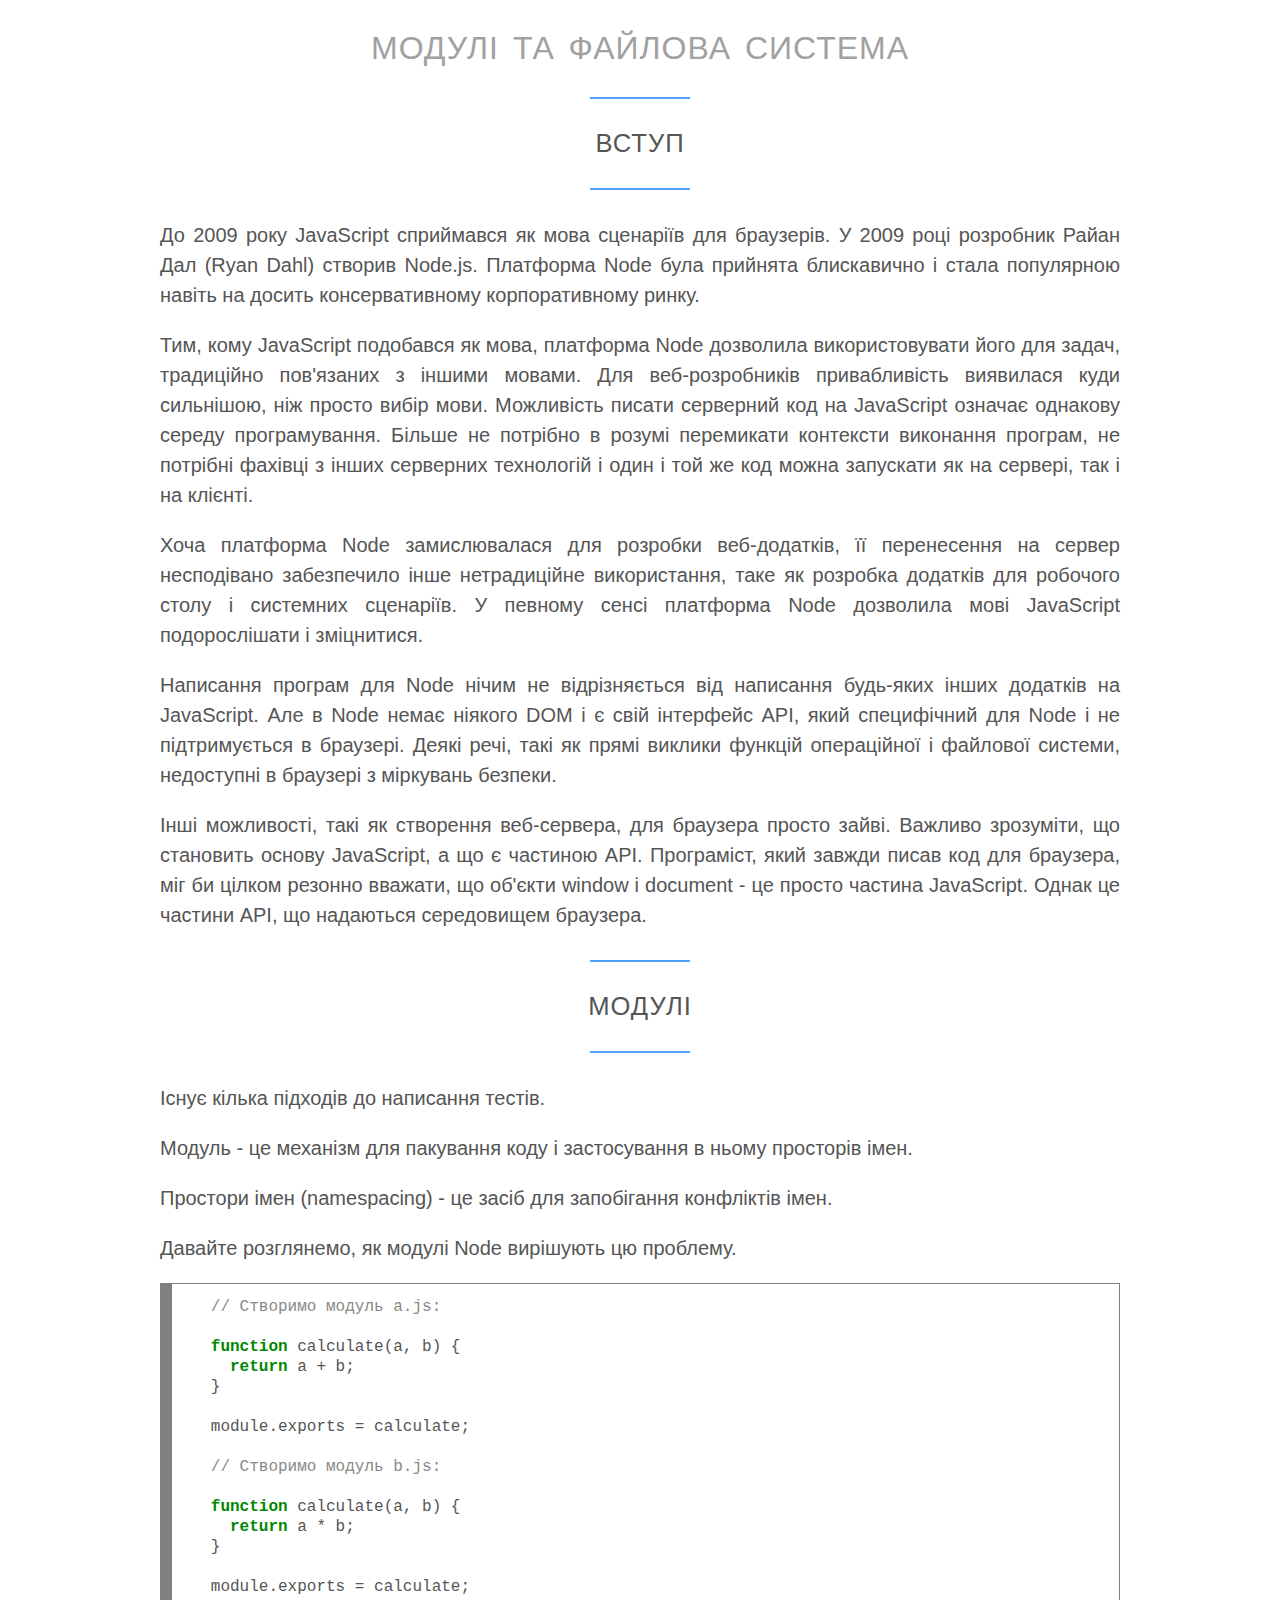
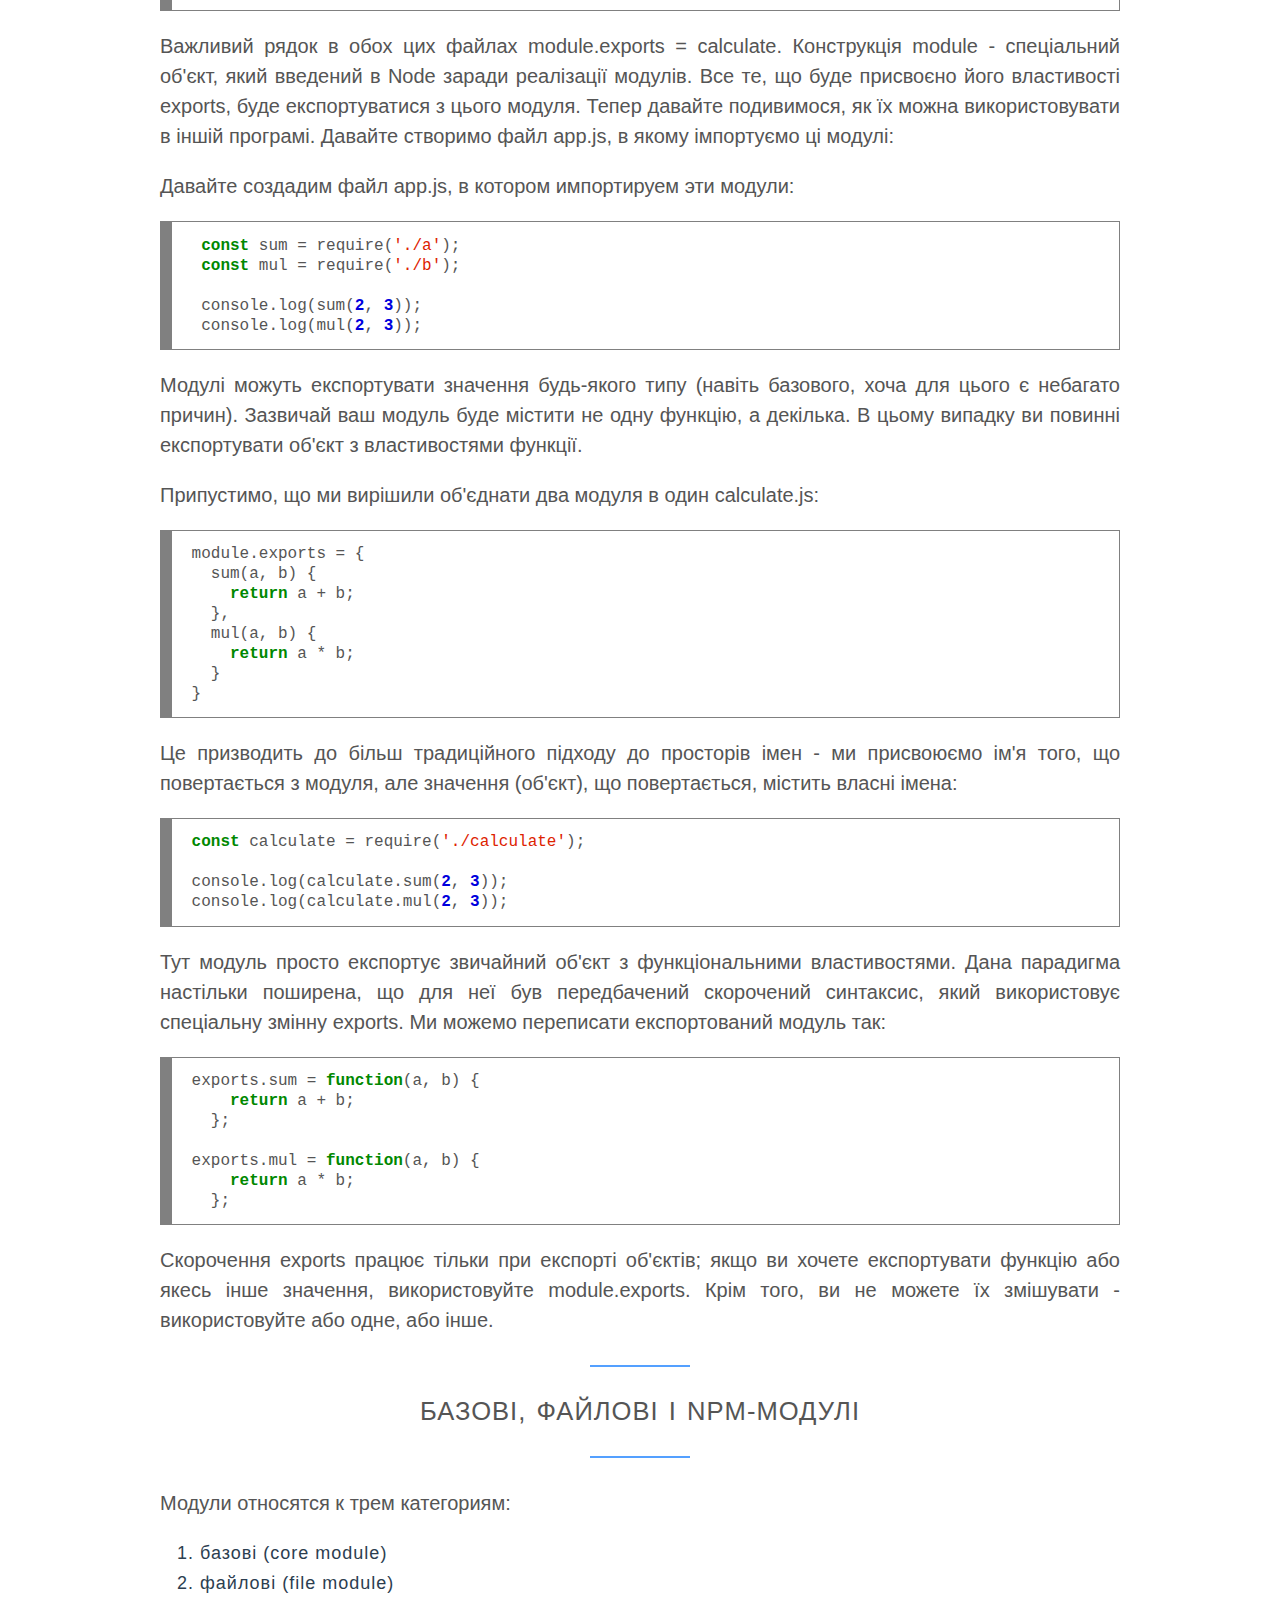
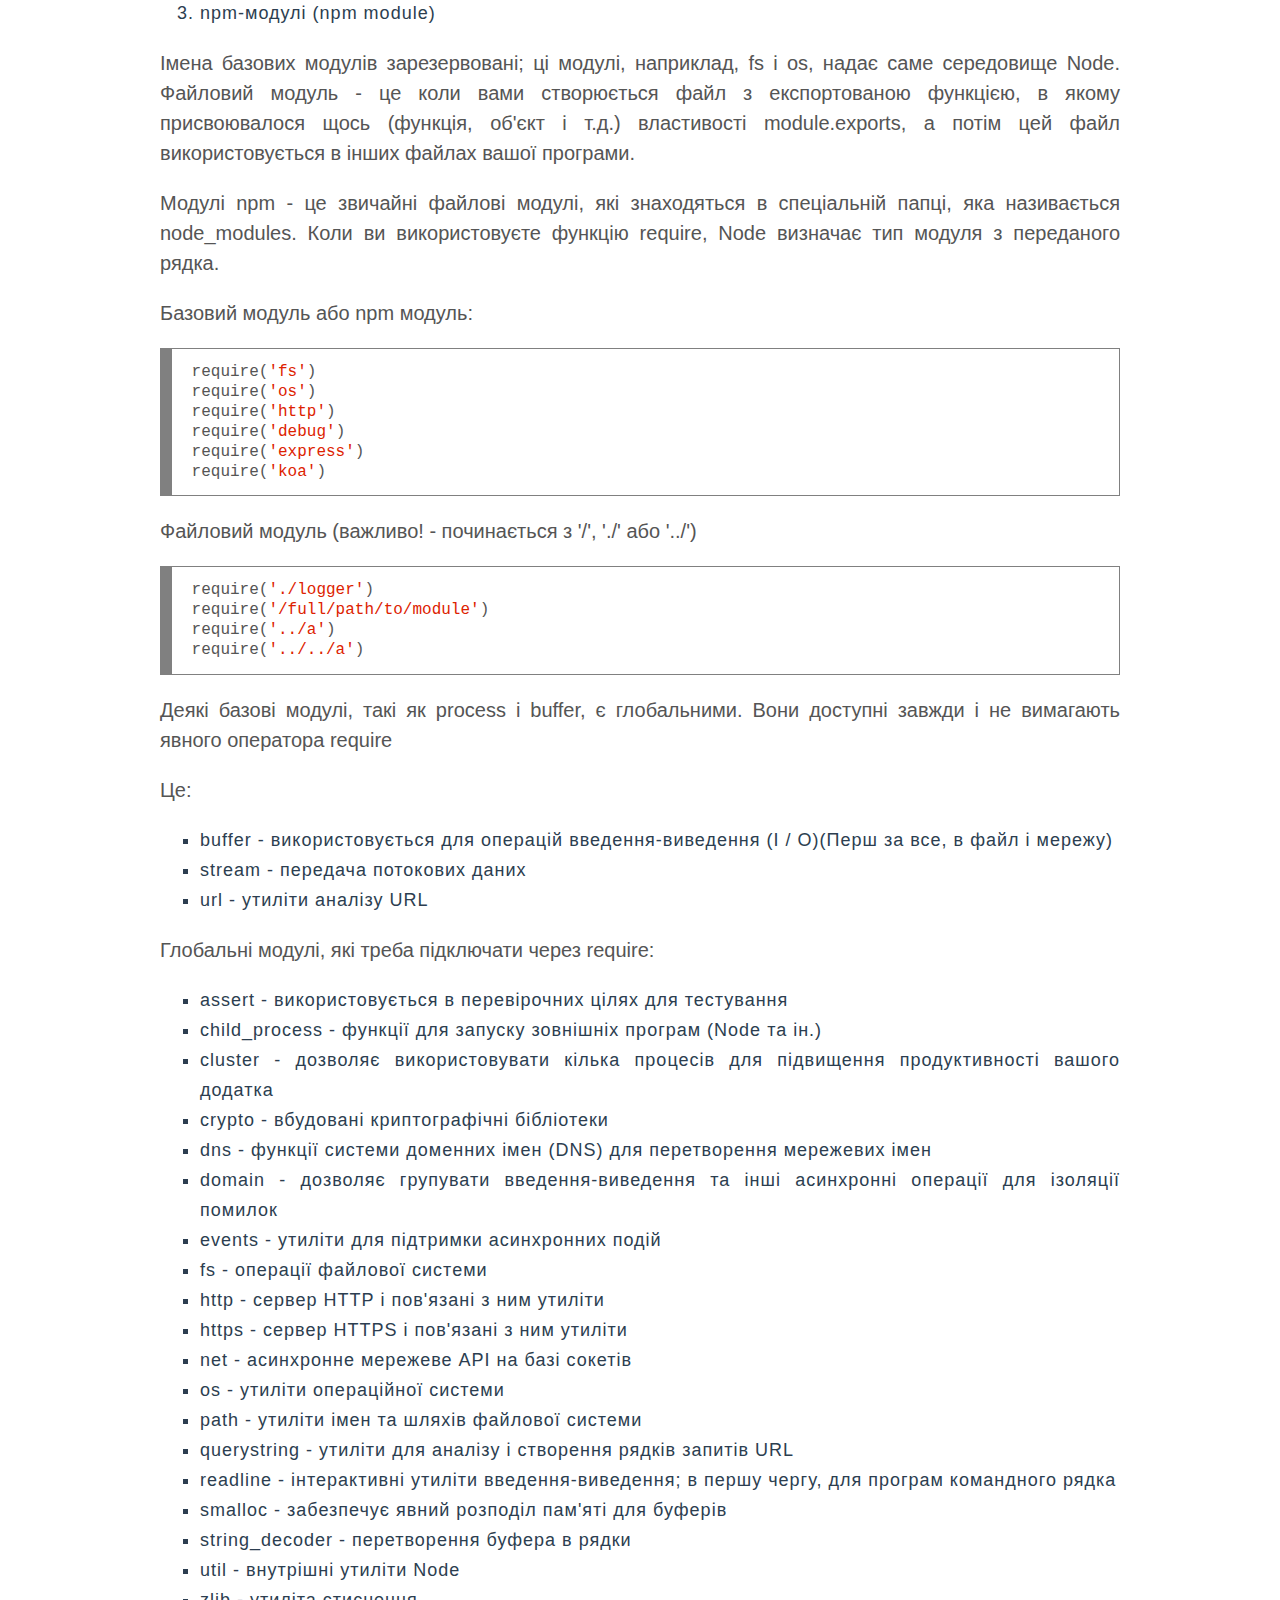
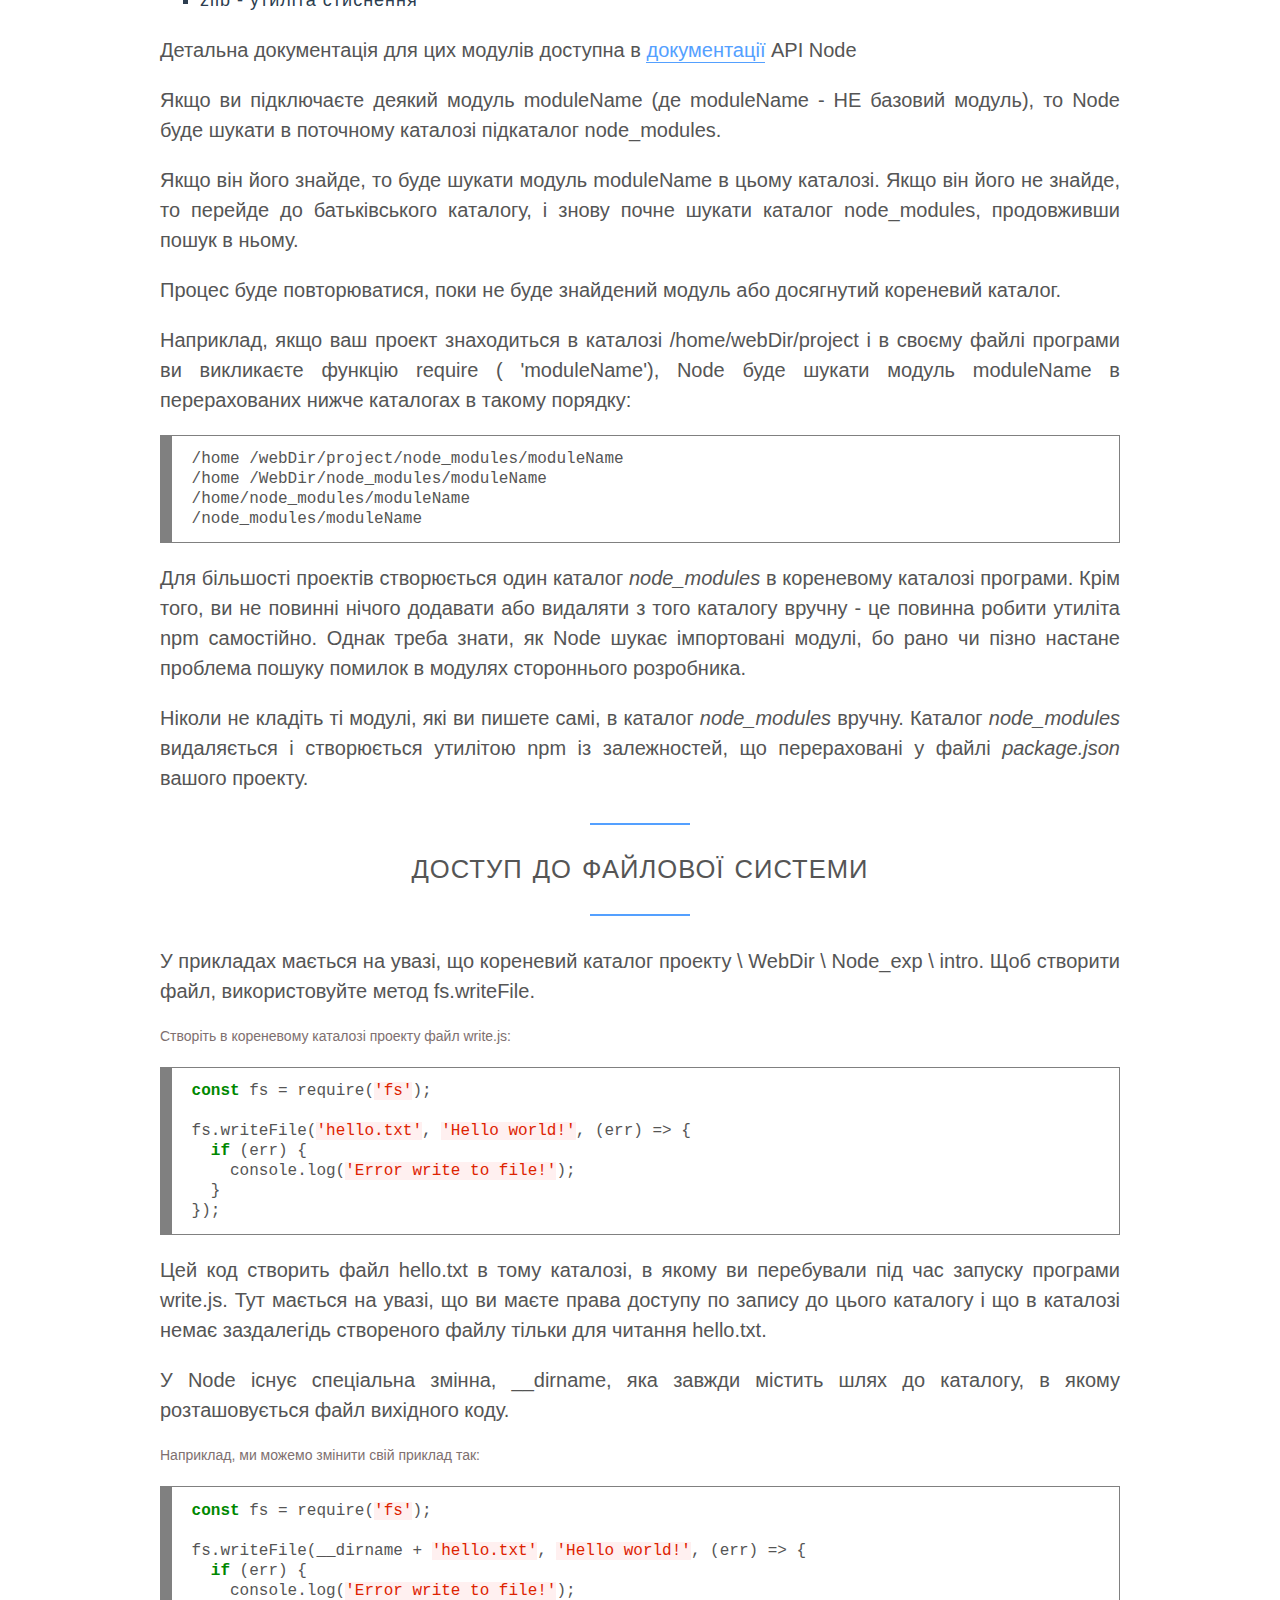
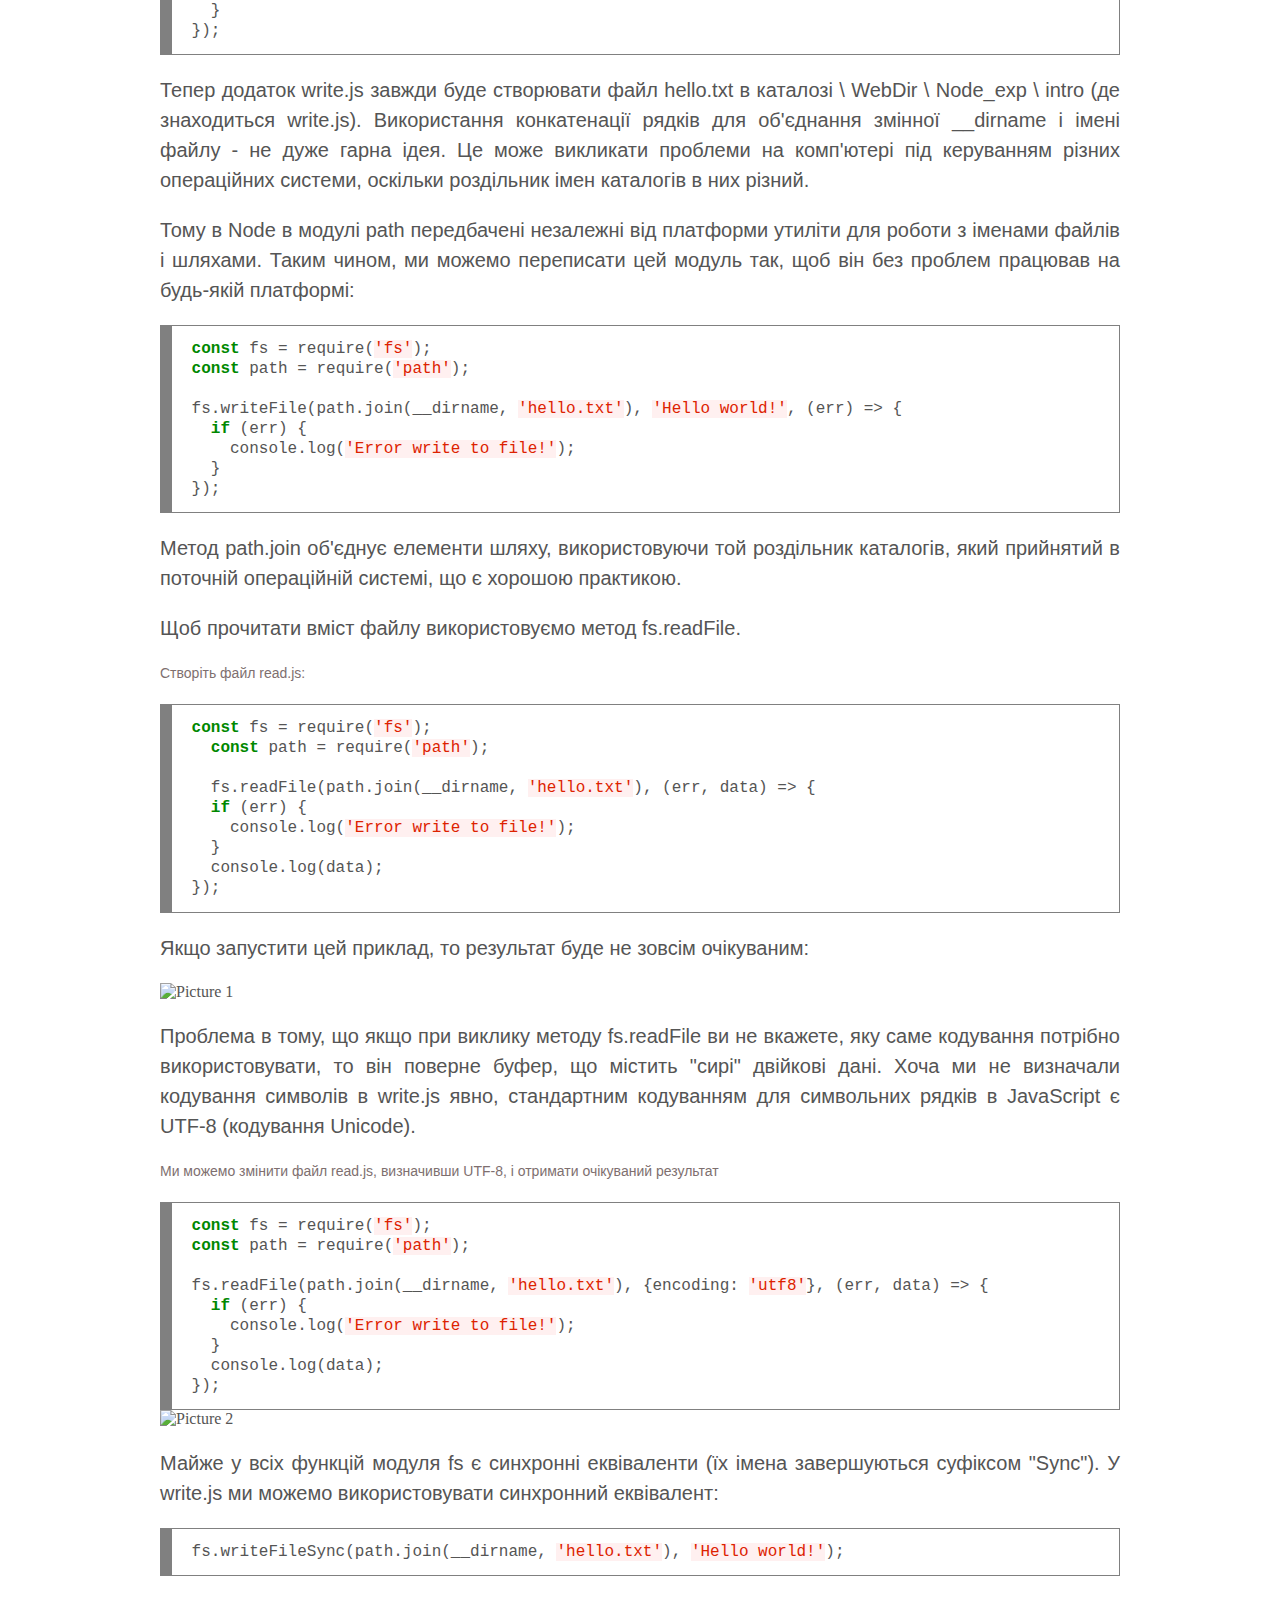
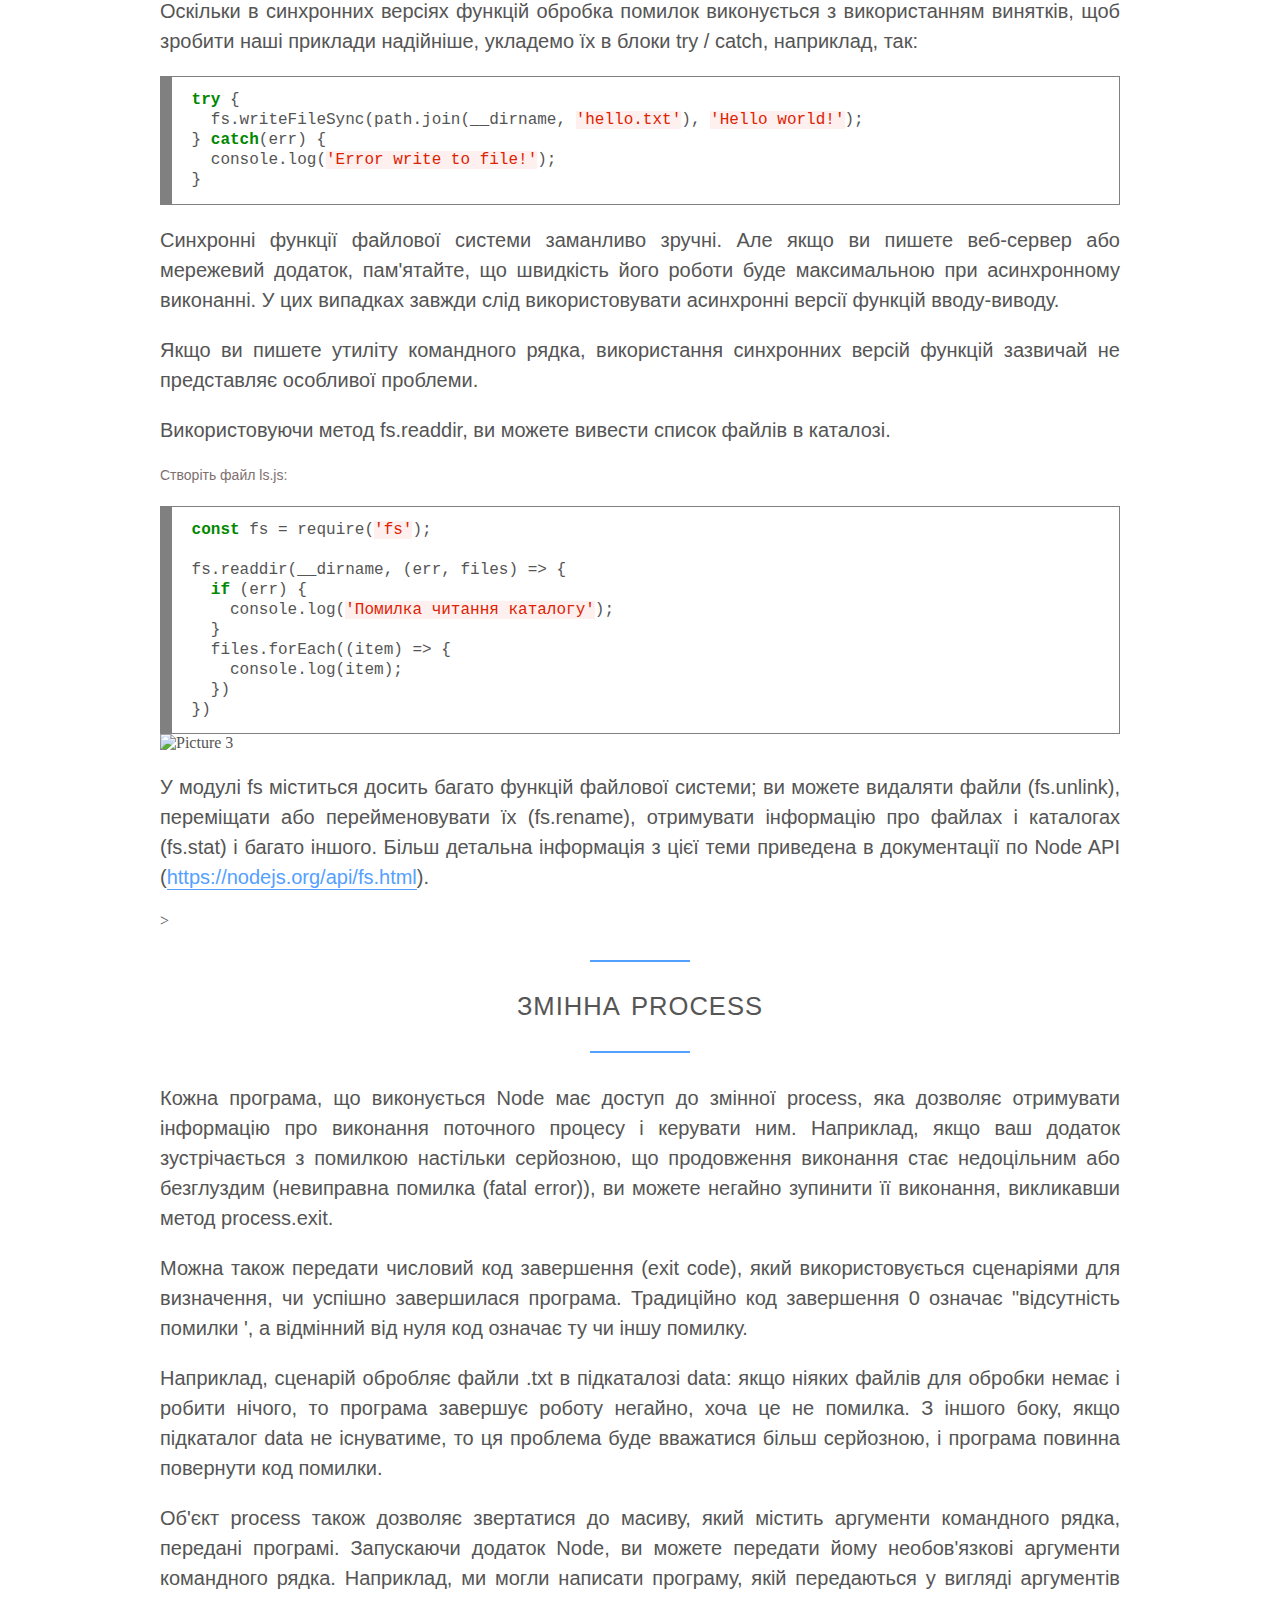
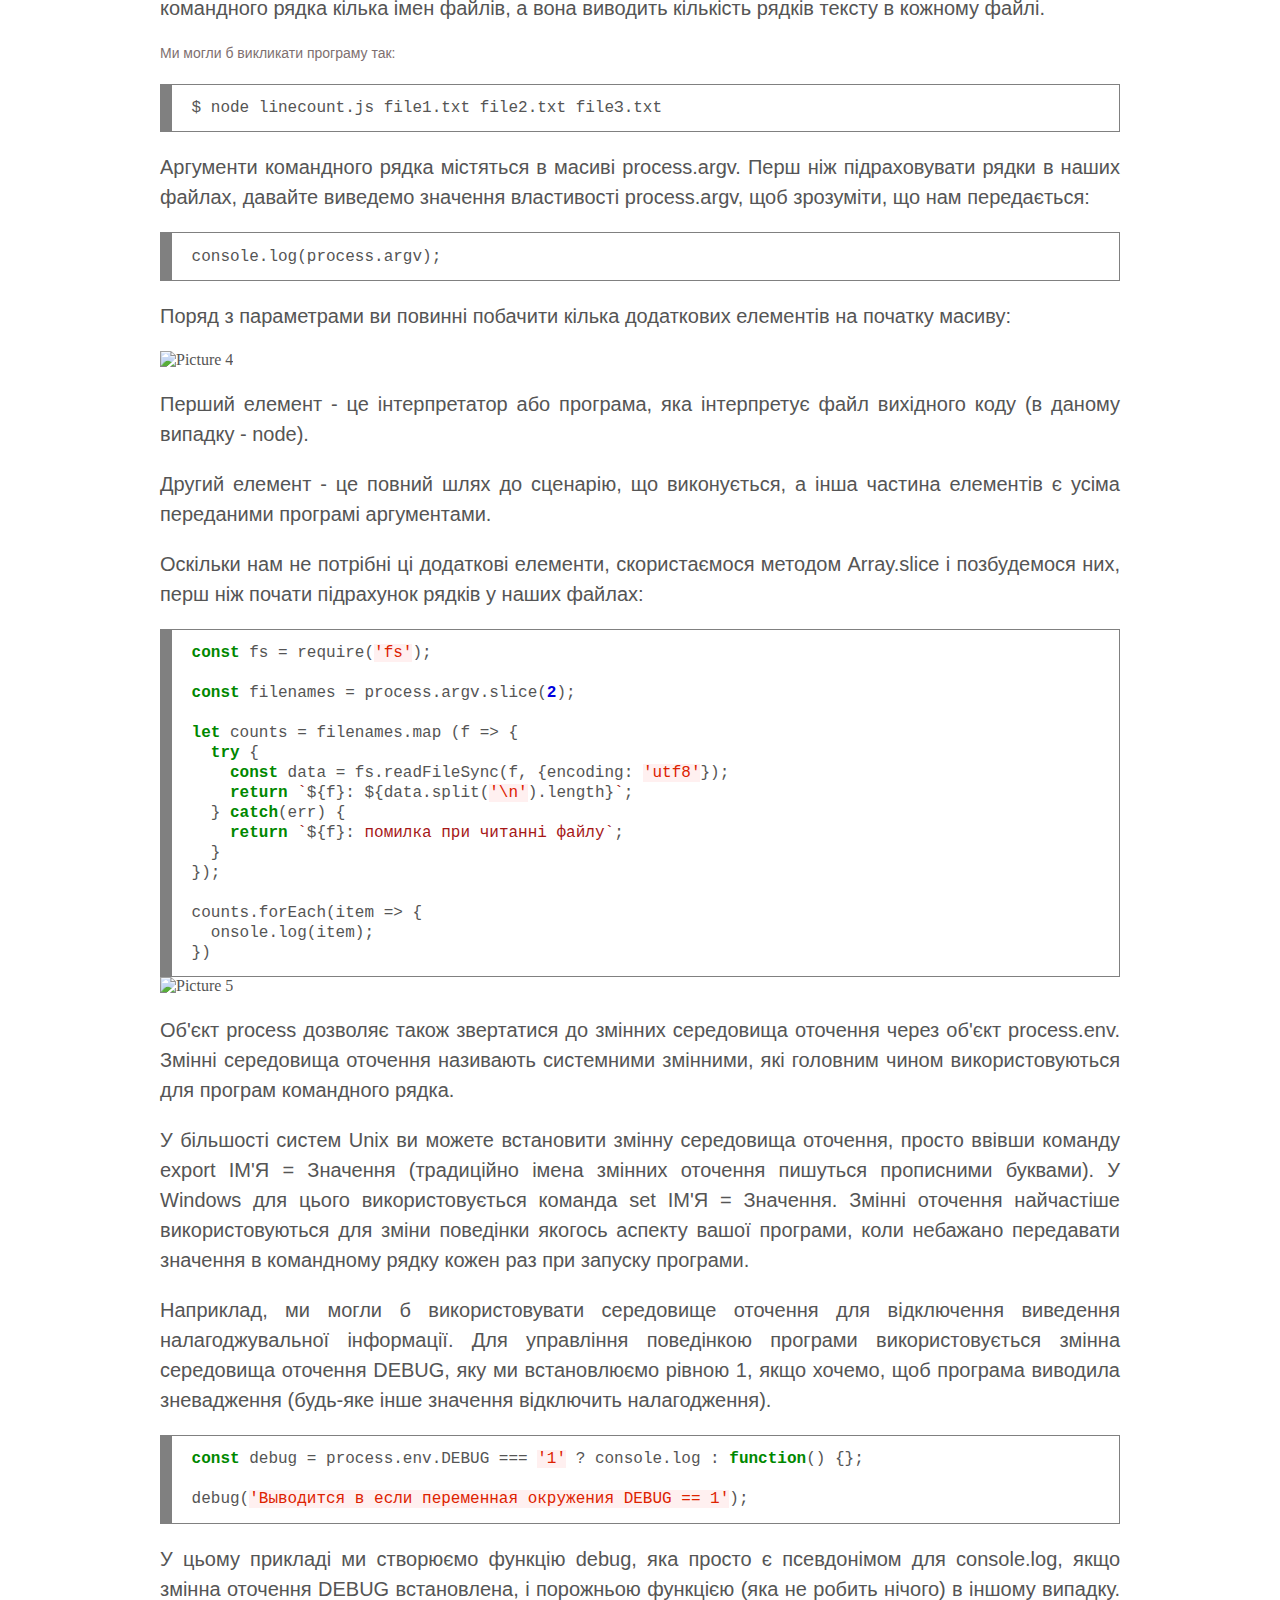
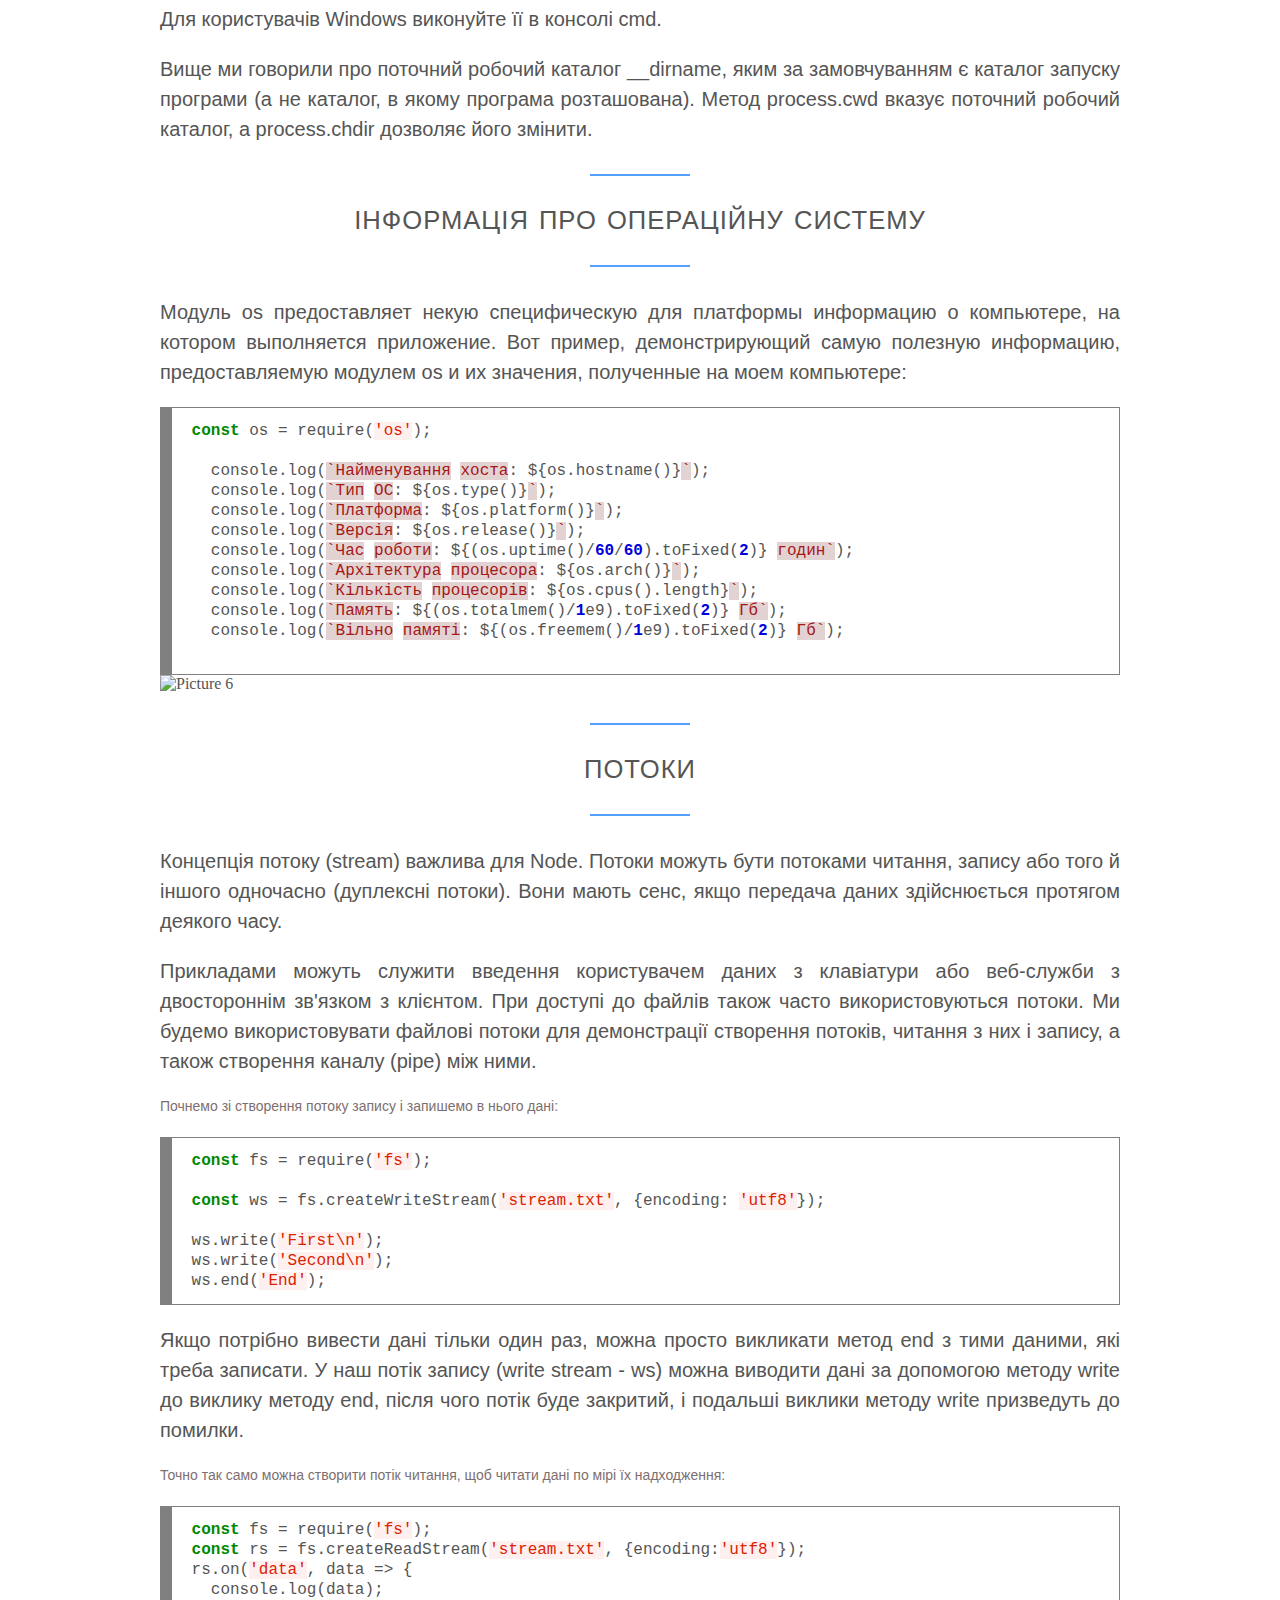
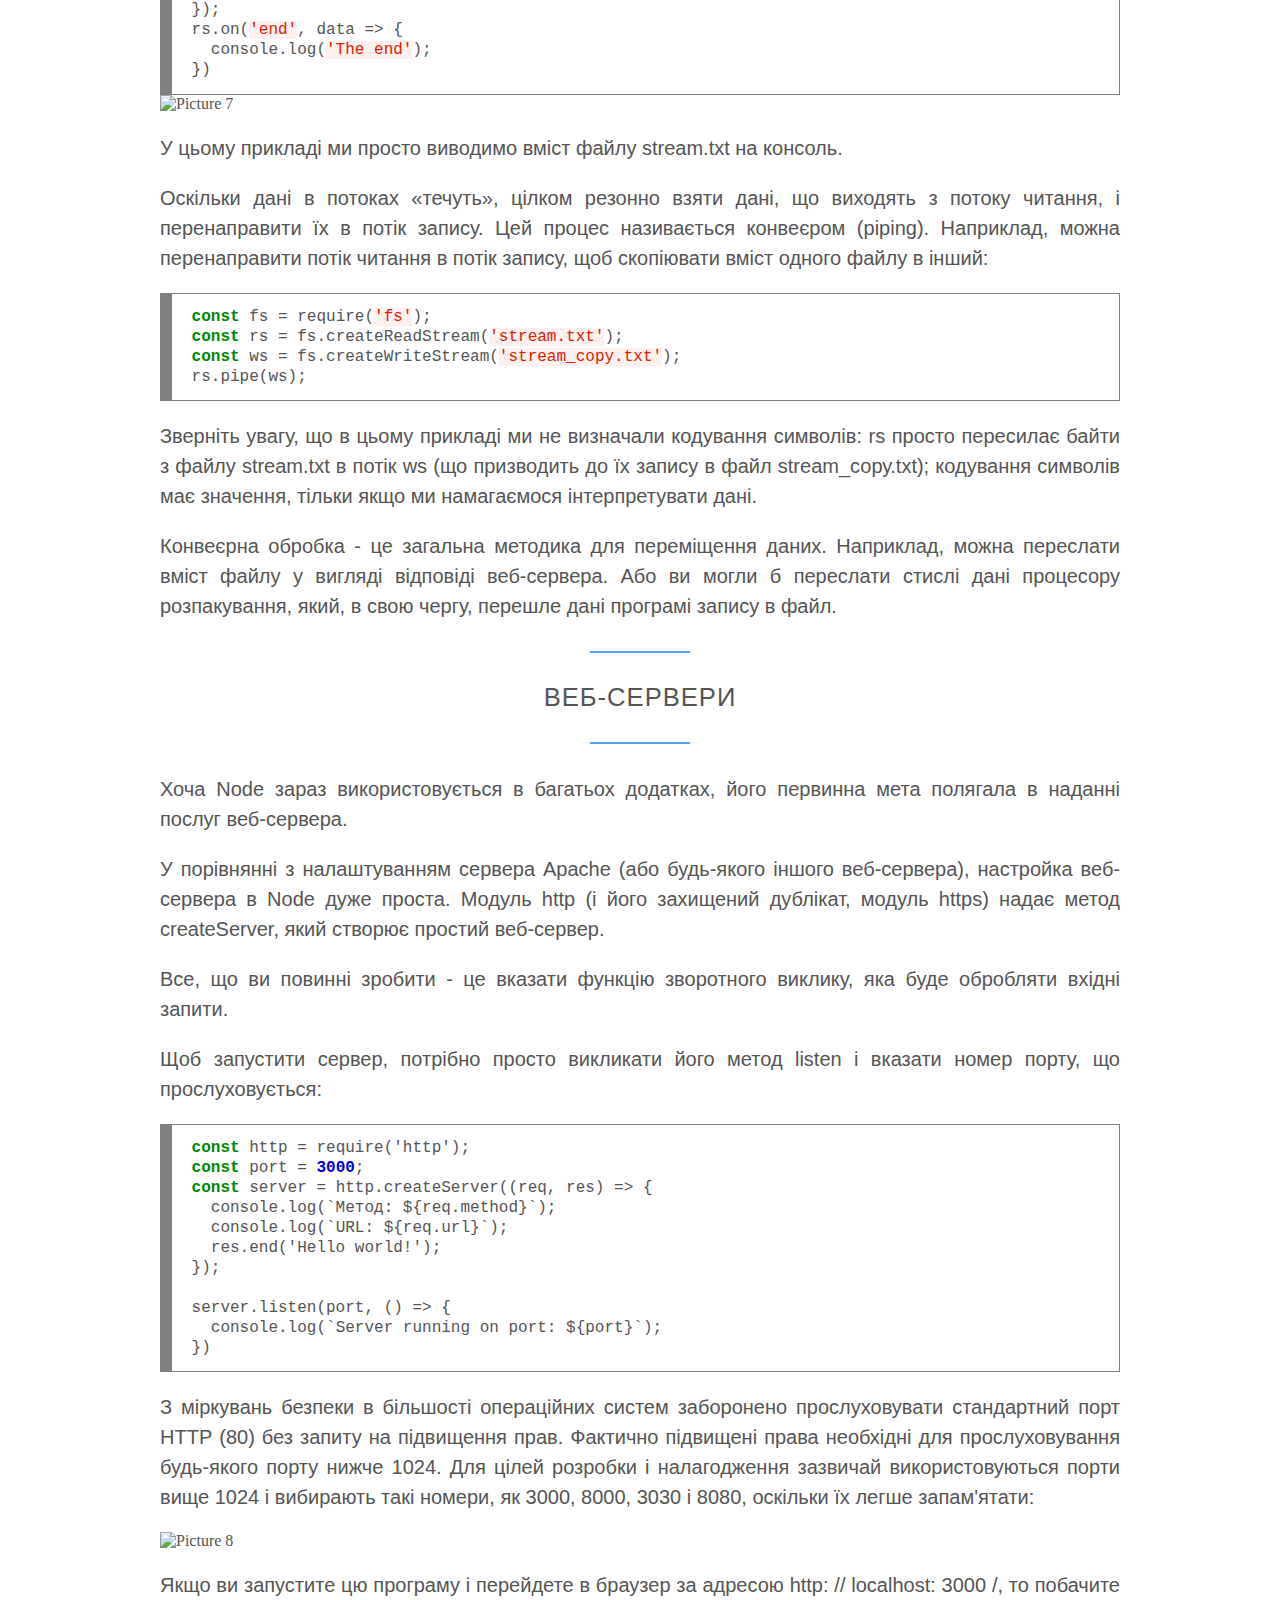
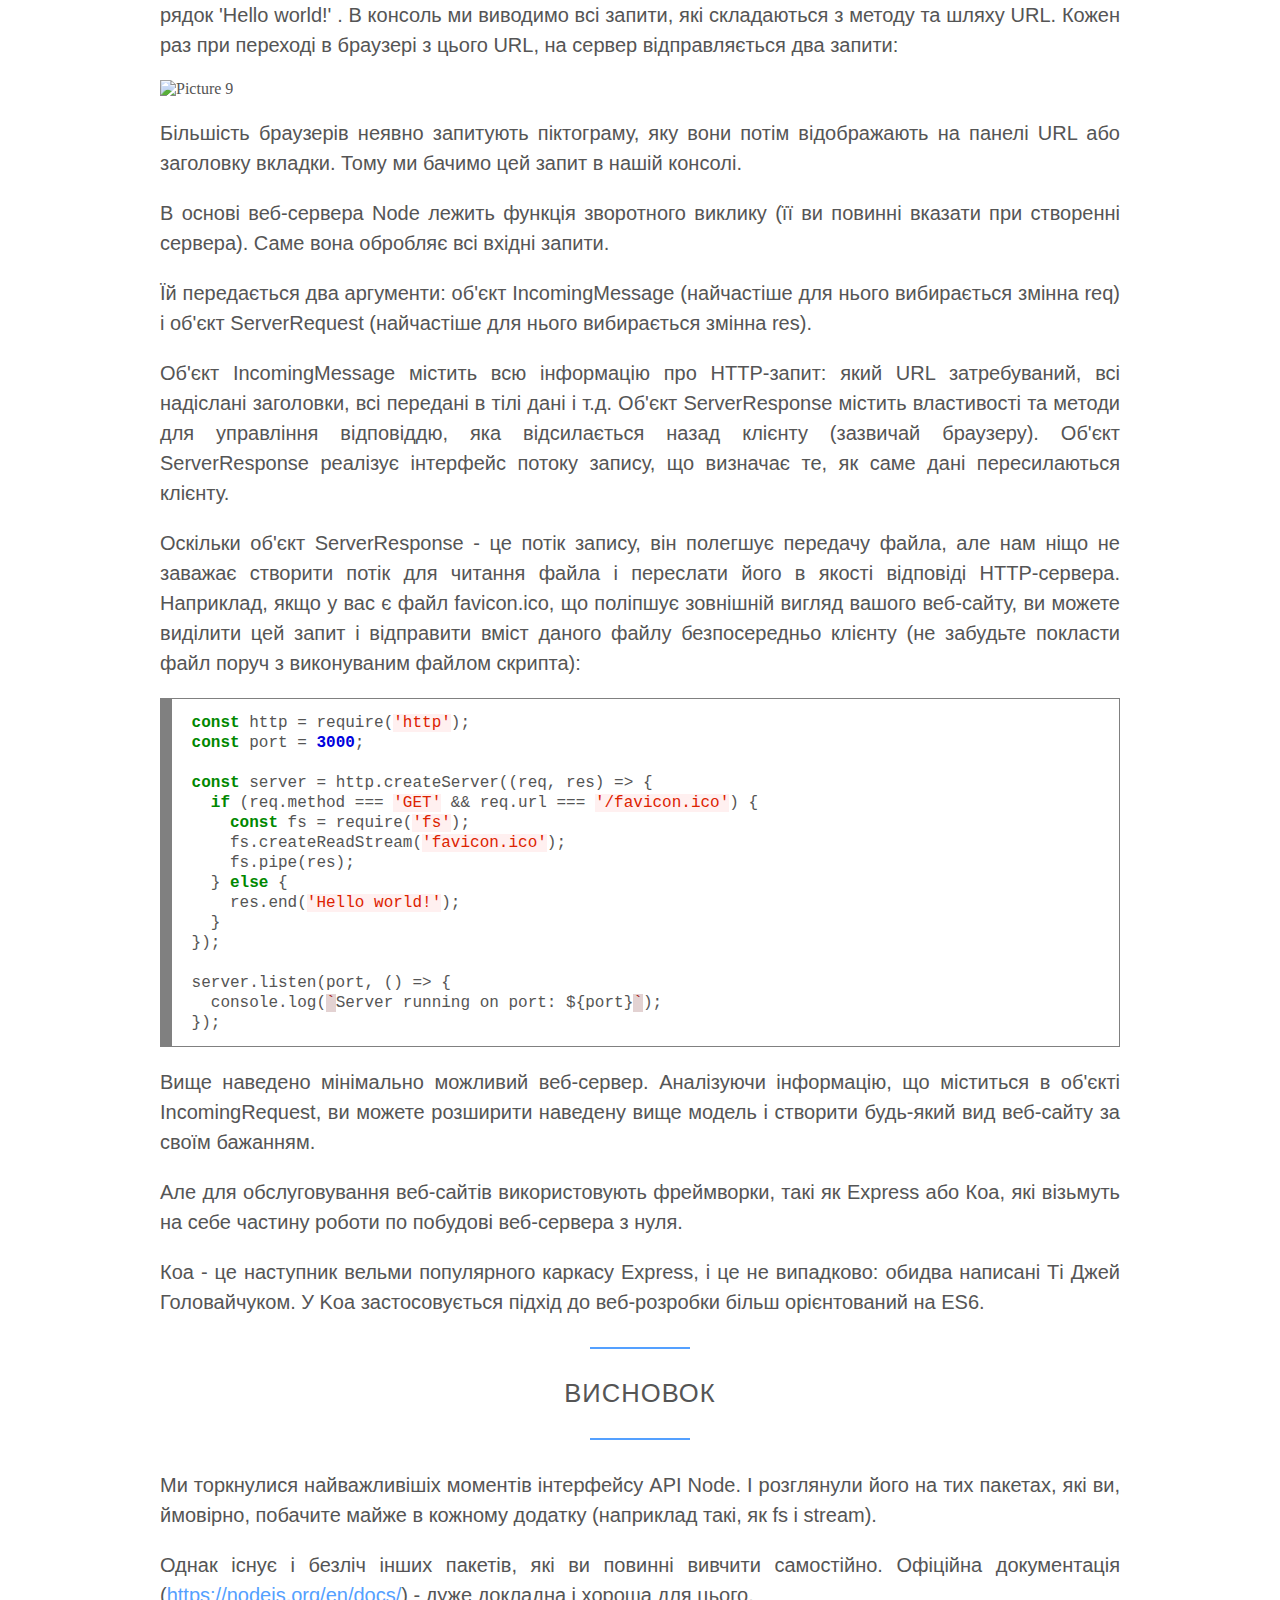
==== commit dea2ae29: "added some chapters and styles" ====
--- a/chapter-1/index.html
+++ b/chapter-1/index.html
@@ -8,58 +8,64 @@
     <link rel="stylesheet" href="../styles.css" />
   </head>
   <body>
-    <h1>Модулі та файлова система</h1>
-    <h2>Вступ</h2>
-    <p>
-      До 2009 року JavaScript сприймався як мова сценаріїв для браузерів. У 2009
-      році розробник Райан Дал (Ryan Dahl) створив Node.js. Платформа Node була
-      прийнята блискавично і стала популярною навіть на досить консервативному
-      корпоративному ринку.
-    </p>
-    <p>
-      Тим, кому JavaScript подобався як мова, платформа Node дозволила
-      використовувати його для задач, традиційно пов'язаних з іншими мовами. Для
-      веб-розробників привабливість виявилася куди сильнішою, ніж просто вибір
-      мови. Можливість писати серверний код на JavaScript означає однакову
-      середу програмування. Більше не потрібно в розумі перемикати контексти
-      виконання програм, не потрібні фахівці з інших серверних технологій і один
-      і той же код можна запускати як на сервері, так і на клієнті.
-    </p>
-    <p>
-      Хоча платформа Node замислювалася для розробки веб-додатків, її
-      перенесення на сервер несподівано забезпечило інше нетрадиційне
-      використання, таке як розробка додатків для робочого столу і системних
-      сценаріїв. У певному сенсі платформа Node дозволила мові JavaScript
-      подорослішати і зміцнитися.
-    </p>
-    <p>
-      Написання програм для Node нічим не відрізняється від написання будь-яких
-      інших додатків на JavaScript. Але в Node немає ніякого DOM і є свій
-      інтерфейс API, який специфічний для Node і не підтримується в браузері.
-      Деякі речі, такі як прямі виклики функцій операційної і файлової системи,
-      недоступні в браузері з міркувань безпеки.
-    </p>
-    <p>
-      Інші можливості, такі як створення веб-сервера, для браузера просто зайві.
-      Важливо зрозуміти, що становить основу JavaScript, а що є частиною API.
-      Програміст, який завжди писав код для браузера, міг би цілком резонно
-      вважати, що об'єкти window і document - це просто частина JavaScript.
-      Однак це частини API, що надаються середовищем браузера.
-    </p>
-    <h2>Модулі</h2>
-    <p><strong>Існує кілька підходів до написання тестів.</strong></p>
-    <p>
-      <strong>Модуль</strong> - це механізм для пакування коду і застосування в
-      ньому просторів імен.
-    </p>
-    <p>
-      <strong>Простори імен</strong> (namespacing) - це засіб для запобігання
-      конфліктів імен.
-    </p>
-    <p>Давайте розглянемо, як модулі Node вирішують цю проблему.</p>
-
-    <div style="background: #ffffff; overflow:auto;width:auto;border:solid gray;border-width:.1em .1em .1em .8em;padding:.2em .6em;">
-    <pre style="margin: 0; line-height: 125%">  <span style="color: #888888">// Створимо модуль a.js:</span>
+    <div class="container">
+      <h1>Модулі та файлова система</h1>
+      <h2>Вступ</h2>
+      <p>
+        До 2009 року JavaScript сприймався як мова сценаріїв для браузерів. У
+        2009 році розробник Райан Дал (Ryan Dahl) створив Node.js. Платформа
+        Node була прийнята блискавично і стала популярною навіть на досить
+        консервативному корпоративному ринку.
+      </p>
+      <p>
+        Тим, кому JavaScript подобався як мова, платформа Node дозволила
+        використовувати його для задач, традиційно пов'язаних з іншими мовами.
+        Для веб-розробників привабливість виявилася куди сильнішою, ніж просто
+        вибір мови. Можливість писати серверний код на JavaScript означає
+        однакову середу програмування. Більше не потрібно в розумі перемикати
+        контексти виконання програм, не потрібні фахівці з інших серверних
+        технологій і один і той же код можна запускати як на сервері, так і на
+        клієнті.
+      </p>
+      <p>
+        Хоча платформа Node замислювалася для розробки веб-додатків, її
+        перенесення на сервер несподівано забезпечило інше нетрадиційне
+        використання, таке як розробка додатків для робочого столу і системних
+        сценаріїв. У певному сенсі платформа Node дозволила мові JavaScript
+        подорослішати і зміцнитися.
+      </p>
+      <p>
+        Написання програм для Node нічим не відрізняється від написання
+        будь-яких інших додатків на JavaScript. Але в Node немає ніякого DOM і є
+        свій інтерфейс API, який специфічний для Node і не підтримується в
+        браузері. Деякі речі, такі як прямі виклики функцій операційної і
+        файлової системи, недоступні в браузері з міркувань безпеки.
+      </p>
+      <p>
+        Інші можливості, такі як створення веб-сервера, для браузера просто
+        зайві. Важливо зрозуміти, що становить основу JavaScript, а що є
+        частиною API. Програміст, який завжди писав код для браузера, міг би
+        цілком резонно вважати, що об'єкти window і document - це просто частина
+        JavaScript. Однак це частини API, що надаються середовищем браузера.
+      </p>
+      <h2>Модулі</h2>
+      <p><strong>Існує кілька підходів до написання тестів.</strong></p>
+      <p>
+        <strong>Модуль</strong> - це механізм для пакування коду і застосування
+        в ньому просторів імен.
+      </p>
+      <p>
+        <strong>Простори імен</strong> (namespacing) - це засіб для запобігання
+        конфліктів імен.
+      </p>
+      <p>Давайте розглянемо, як модулі Node вирішують цю проблему.</p>
+
+      <div
+        style="background: #ffffff; overflow:auto;width:auto;border:solid gray;border-width:.1em .1em .1em .8em;padding:.2em .6em;"
+      >
+        <pre
+          style="margin: 0; line-height: 125%"
+        >  <span style="color: #888888">// Створимо модуль a.js:</span>
 
   <span style="color: #008800; font-weight: bold">function</span> calculate(a, b) {
     <span style="color: #008800; font-weight: bold">return</span> a + b;
@@ -74,36 +80,45 @@
   }
   
   module.exports = calculate;
-</pre></div>
-
-    </div>
-
-    <p>
-      Важливий рядок в обох цих файлах module.exports = calculate. Конструкція
-      module - спеціальний об'єкт, який введений в Node заради реалізації
-      модулів. Все те, що буде присвоєно його властивості exports, буде
-      експортуватися з цього модуля. Тепер давайте подивимося, як їх можна
-      використовувати в іншій програмі. Давайте створимо файл арр.js, в якому
-      імпортуємо ці модулі:
-    </p>
-    <p>Давайте создадим файл арр.js, в котором импортируем эти модули:</p>
-    <div style="background: #ffffff; overflow:auto;width:auto;border:solid gray;border-width:.1em .1em .1em .8em;padding:.2em .6em;"><pre style="margin: 0; line-height: 125%"> <span style="color: #008800; font-weight: bold">const</span> sum = require(<span style="color: #dd2200; ">&#39;./a&#39;</span>);
+</pre>
+      </div>
+
+      <p>
+        Важливий рядок в обох цих файлах module.exports = calculate. Конструкція
+        module - спеціальний об'єкт, який введений в Node заради реалізації
+        модулів. Все те, що буде присвоєно його властивості exports, буде
+        експортуватися з цього модуля. Тепер давайте подивимося, як їх можна
+        використовувати в іншій програмі. Давайте створимо файл арр.js, в якому
+        імпортуємо ці модулі:
+      </p>
+      <p>Давайте создадим файл арр.js, в котором импортируем эти модули:</p>
+      <div
+        style="background: #ffffff; overflow:auto;width:auto;border:solid gray;border-width:.1em .1em .1em .8em;padding:.2em .6em;"
+      >
+        <pre
+          style="margin: 0; line-height: 125%"
+        > <span style="color: #008800; font-weight: bold">const</span> sum = require(<span style="color: #dd2200; ">&#39;./a&#39;</span>);
  <span style="color: #008800; font-weight: bold">const</span> mul = require(<span style="color: #dd2200; ">&#39;./b&#39;</span>);
       
  console.log(sum(<span style="color: #0000DD; font-weight: bold">2</span>, <span style="color: #0000DD; font-weight: bold">3</span>));
  console.log(mul(<span style="color: #0000DD; font-weight: bold">2</span>, <span style="color: #0000DD; font-weight: bold">3</span>));
-</pre></div>
-    <p>
-      Модулі можуть експортувати значення будь-якого типу (навіть базового, хоча
-      для цього є небагато причин). Зазвичай ваш модуль буде містити не одну
-      функцію, а декілька. В цьому випадку ви повинні експортувати об'єкт з
-      властивостями функції.
-    </p>
-
-    <p>Припустимо, що ми вирішили об'єднати два модуля в один calculate.js:</p>
-
-   <div style="background: #ffffff; overflow:auto;width:auto;border:solid gray;border-width:.1em .1em .1em .8em;padding:.2em .6em;">
-    <pre style="margin: 0; line-height: 125%">module.exports = {
+</pre>
+      </div>
+      <p>
+        Модулі можуть експортувати значення будь-якого типу (навіть базового,
+        хоча для цього є небагато причин). Зазвичай ваш модуль буде містити не
+        одну функцію, а декілька. В цьому випадку ви повинні експортувати об'єкт
+        з властивостями функції.
+      </p>
+
+      <p>
+        Припустимо, що ми вирішили об'єднати два модуля в один calculate.js:
+      </p>
+
+      <div
+        style="background: #ffffff; overflow:auto;width:auto;border:solid gray;border-width:.1em .1em .1em .8em;padding:.2em .6em;"
+      >
+        <pre style="margin: 0; line-height: 125%">module.exports = {
   sum(a, b) {
     <span style="color: #008800; font-weight: bold">return</span> a + b;
   }, 
@@ -112,155 +127,292 @@
   }
 }
 </pre>
-</div>
-
-  <p>Це призводить до більш традиційного підходу до просторів імен - ми присвоюємо ім'я того, що повертається з модуля, але значення (об'єкт), що повертається, містить власні імена:</p>
-
-<div style="background: #ffffff; overflow:auto;width:auto;border:solid gray;border-width:.1em .1em .1em .8em;padding:.2em .6em;">
-  <pre style="margin: 0; line-height: 125%"><span style="color: #008800; font-weight: bold">const</span> calculate = require(<span style="color: #dd2200;">&#39;./calculate&#39;</span>);
+      </div>
+
+      <p>
+        Це призводить до більш традиційного підходу до просторів імен - ми
+        присвоюємо ім'я того, що повертається з модуля, але значення (об'єкт),
+        що повертається, містить власні імена:
+      </p>
+
+      <div
+        style="background: #ffffff; overflow:auto;width:auto;border:solid gray;border-width:.1em .1em .1em .8em;padding:.2em .6em;"
+      >
+        <pre
+          style="margin: 0; line-height: 125%"
+        ><span style="color: #008800; font-weight: bold">const</span> calculate = require(<span style="color: #dd2200;">&#39;./calculate&#39;</span>);
 
 console.log(calculate.sum(<span style="color: #0000DD; font-weight: bold">2</span>, <span style="color: #0000DD; font-weight: bold">3</span>));
 console.log(calculate.mul(<span style="color: #0000DD; font-weight: bold">2</span>, <span style="color: #0000DD; font-weight: bold">3</span>));</pre>
-</div>
-
-  <p>Тут модуль просто експортує звичайний об'єкт з функціональними властивостями. Дана парадигма настільки поширена, що для неї був передбачений скорочений синтаксис, який використовує спеціальну змінну exports. Ми можемо переписати експортований модуль так:</p>
-
-  <div style="background: #ffffff; overflow:auto;width:auto;border:solid gray;border-width:.1em .1em .1em .8em;padding:.2em .6em;">
-    <pre style="margin: 0; line-height: 125%">exports.sum = <span style="color: #008800; font-weight: bold">function</span>(a, b) {
+      </div>
+
+      <p>
+        Тут модуль просто експортує звичайний об'єкт з функціональними
+        властивостями. Дана парадигма настільки поширена, що для неї був
+        передбачений скорочений синтаксис, який використовує спеціальну змінну
+        exports. Ми можемо переписати експортований модуль так:
+      </p>
+
+      <div
+        style="background: #ffffff; overflow:auto;width:auto;border:solid gray;border-width:.1em .1em .1em .8em;padding:.2em .6em;"
+      >
+        <pre
+          style="margin: 0; line-height: 125%"
+        >exports.sum = <span style="color: #008800; font-weight: bold">function</span>(a, b) {
     <span style="color: #008800; font-weight: bold">return</span> a + b;
   };
 
 exports.mul = <span style="color: #008800; font-weight: bold">function</span>(a, b) {
     <span style="color: #008800; font-weight: bold">return</span> a * b;
   };</pre>
-</div>
-  
-  <p>Скорочення exports працює тільки при експорті об'єктів; якщо ви хочете експортувати функцію або якесь інше значення, використовуйте module.exports. Крім того, ви не можете їх змішувати - використовуйте або одне, або інше.</p>
-
-  <h2>Базові, файлові і nрm-модулі</h2>
-
-  <p>Модули относятся к трем категориям: </p>
-
-  <ol>
-    <li>базові (core module)</li>
-    <li>файлові (file module)</li>
-    <li>npm-модулі (npm module)</li>
-  </ol>
-
-  <p>Імена базових модулів зарезервовані; ці модулі, наприклад, fs і os, надає саме середовище Node. Файловий модуль - це коли вами створюється файл з експортованою функцією, в якому присвоювалося щось (функція, об'єкт і т.д.) властивості module.exports, а потім цей файл використовується в інших файлах вашої програми. </p>
-
-  <p>Модулі npm - це звичайні файлові модулі, які знаходяться в спеціальній папці, яка називається node_modules. Коли ви використовуєте функцію require, Node визначає тип модуля з переданого рядка. </p>
-
-  <p>Базовий модуль або npm модуль:</p>
-
-<div style="background: #ffffff; overflow:auto;width:auto;border:solid gray;border-width:.1em .1em .1em .8em;padding:.2em .6em;"><pre style="margin: 0; line-height: 125%">require(<span style="color: #dd2200; ">&#39;fs&#39;</span>)
+      </div>
+
+      <p>
+        Скорочення exports працює тільки при експорті об'єктів; якщо ви хочете
+        експортувати функцію або якесь інше значення, використовуйте
+        module.exports. Крім того, ви не можете їх змішувати - використовуйте
+        або одне, або інше.
+      </p>
+
+      <h2>Базові, файлові і nрm-модулі</h2>
+
+      <p>Модули относятся к трем категориям:</p>
+
+      <ol>
+        <li>базові (core module)</li>
+        <li>файлові (file module)</li>
+        <li>npm-модулі (npm module)</li>
+      </ol>
+
+      <p>
+        Імена базових модулів зарезервовані; ці модулі, наприклад, fs і os,
+        надає саме середовище Node. Файловий модуль - це коли вами створюється
+        файл з експортованою функцією, в якому присвоювалося щось (функція,
+        об'єкт і т.д.) властивості module.exports, а потім цей файл
+        використовується в інших файлах вашої програми.
+      </p>
+
+      <p>
+        Модулі npm - це звичайні файлові модулі, які знаходяться в спеціальній
+        папці, яка називається node_modules. Коли ви використовуєте функцію
+        require, Node визначає тип модуля з переданого рядка.
+      </p>
+
+      <p>Базовий модуль або npm модуль:</p>
+
+      <div
+        style="background: #ffffff; overflow:auto;width:auto;border:solid gray;border-width:.1em .1em .1em .8em;padding:.2em .6em;"
+      >
+        <pre
+          style="margin: 0; line-height: 125%"
+        >require(<span style="color: #dd2200; ">&#39;fs&#39;</span>)
 require(<span style="color: #dd2200; ">&#39;os&#39;</span>)
 require(<span style="color: #dd2200; ">&#39;http&#39;</span>)
 require(<span style="color: #dd2200; ">&#39;debug&#39;</span>)
 require(<span style="color: #dd2200; ">&#39;express&#39;</span>)
 require(<span style="color: #dd2200; ">&#39;koa&#39;</span>)
-</pre></div>
-
-<p>Файловий модуль (важливо! - починається з '/', './' або '../')</p>
-
-<div style="background: #ffffff; overflow:auto;width:auto;border:solid gray;border-width:.1em .1em .1em .8em;padding:.2em .6em;"><pre style="margin: 0; line-height: 125%">
+</pre>
+      </div>
+
+      <p>Файловий модуль (важливо! - починається з '/', './' або '../')</p>
+
+      <div
+        style="background: #ffffff; overflow:auto;width:auto;border:solid gray;border-width:.1em .1em .1em .8em;padding:.2em .6em;"
+      >
+        <pre style="margin: 0; line-height: 125%">
 require(<span style="color: #dd2200; ">&#39;./logger&#39;</span>)
 require(<span style="color: #dd2200; ">&#39;/full/path/to/module&#39;</span>)
 require(<span style="color: #dd2200; ">&#39;../a&#39;</span>)
 require(<span style="color: #dd2200; ">&#39;../../а&#39;</span>)
-</pre></div>
-
-  <p>Деякі базові модулі, такі як process і buffer, є глобальними. Вони доступні завжди і не вимагають явного оператора require</p>
-  
-  <p>Це:</p>
-  
-  <ul>
-    <li>buffer - використовується для операцій введення-виведення (I / O)(Перш за все, в файл і мережу)</li>
-    <li>stream - передача потокових даних</li>
-    <li>url - утиліти аналізу URL</li>
-  </ul>
-
-  <p>Глобальні модулі, які треба підключати через require:</p>
-
-  <ul>
-    <li>assert - використовується в перевірочних цілях для тестування</li>
-    <li>child_process - функції для запуску зовнішніх програм (Node та ін.)</li>
-    <li>cluster - дозволяє використовувати кілька процесів для підвищення продуктивності вашого додатка</li>
-    <li>crypto - вбудовані криптографічні бібліотеки</li>
-    <li>dns - функції системи доменних імен (DNS) для перетворення мережевих імен</li>
-    <li>domain - дозволяє групувати введення-виведення та інші асинхронні операції для ізоляції помилок</li>
-    <li>events - утиліти для підтримки асинхронних подій</li>
-    <li>fs - операції файлової системи</li>
-    <li>http - сервер НТТР і пов'язані з ним утиліти</li>
-    <li>https - сервер НТТРS і пов'язані з ним утиліти</li>
-    <li>net - асинхронне мережеве API на базі сокетів</li>
-    <li>os - утиліти операційної системи</li>
-    <li>path - утиліти імен та шляхів файлової системи</li>
-    <li>querystring - утиліти для аналізу і створення рядків запитів URL</li>
-    <li>readline - інтерактивні утиліти введення-виведення; в першу чергу, для програм командного рядка</li>
-    <li>smalloc - забезпечує явний розподіл пам'яті для буферів</li>
-    <li>string_decoder - перетворення буфера в рядки</li>
-    <li>util - внутрішні утиліти Node</li>
-    <li>zlib - утиліта стиснення</li>
-  </ul>
-
-  <p>Детальна документація для цих модулів доступна в <a href="https://nodejs.org/api/">документації</a> API Node</p>
-  
-  <p>Якщо ви підключаєте деякий модуль moduleName (де moduleName - НЕ базовий модуль), то Node буде шукати в поточному каталозі підкаталог node_modules.</p>
-
-  <p>Якщо він його знайде, то буде шукати модуль moduleName в цьому каталозі. Якщо він його не знайде, то перейде до батьківського каталогу, і знову почне шукати каталог node_modules, продовживши пошук в ньому.</p>
-
-  <p>Процес буде повторюватися, поки не буде знайдений модуль або досягнутий кореневий каталог.</p>
-
-  <p>Наприклад, якщо ваш проект знаходиться в каталозі /home/webDir/project і в своєму файлі програми ви викликаєте функцію require ( 'moduleName'), Node буде шукати модуль moduleName в перерахованих нижче каталогах в такому порядку:</p>
-
-  <div style="background: #ffffff; overflow:auto;width:auto;border:solid gray;border-width:.1em .1em .1em .8em;padding:.2em .6em;"><pre style="margin: 0; line-height: 125%"><span ">/home /webDir/project/node_modules/moduleName </span>
+</pre>
+      </div>
+
+      <p>
+        Деякі базові модулі, такі як process і buffer, є глобальними. Вони
+        доступні завжди і не вимагають явного оператора require
+      </p>
+
+      <p>Це:</p>
+
+      <ul>
+        <li>
+          buffer - використовується для операцій введення-виведення (I / O)(Перш
+          за все, в файл і мережу)
+        </li>
+        <li>stream - передача потокових даних</li>
+        <li>url - утиліти аналізу URL</li>
+      </ul>
+
+      <p>Глобальні модулі, які треба підключати через require:</p>
+
+      <ul>
+        <li>assert - використовується в перевірочних цілях для тестування</li>
+        <li>
+          child_process - функції для запуску зовнішніх програм (Node та ін.)
+        </li>
+        <li>
+          cluster - дозволяє використовувати кілька процесів для підвищення
+          продуктивності вашого додатка
+        </li>
+        <li>crypto - вбудовані криптографічні бібліотеки</li>
+        <li>
+          dns - функції системи доменних імен (DNS) для перетворення мережевих
+          імен
+        </li>
+        <li>
+          domain - дозволяє групувати введення-виведення та інші асинхронні
+          операції для ізоляції помилок
+        </li>
+        <li>events - утиліти для підтримки асинхронних подій</li>
+        <li>fs - операції файлової системи</li>
+        <li>http - сервер НТТР і пов'язані з ним утиліти</li>
+        <li>https - сервер НТТРS і пов'язані з ним утиліти</li>
+        <li>net - асинхронне мережеве API на базі сокетів</li>
+        <li>os - утиліти операційної системи</li>
+        <li>path - утиліти імен та шляхів файлової системи</li>
+        <li>
+          querystring - утиліти для аналізу і створення рядків запитів URL
+        </li>
+        <li>
+          readline - інтерактивні утиліти введення-виведення; в першу чергу, для
+          програм командного рядка
+        </li>
+        <li>smalloc - забезпечує явний розподіл пам'яті для буферів</li>
+        <li>string_decoder - перетворення буфера в рядки</li>
+        <li>util - внутрішні утиліти Node</li>
+        <li>zlib - утиліта стиснення</li>
+      </ul>
+
+      <p>
+        Детальна документація для цих модулів доступна в
+        <a href="https://nodejs.org/api/">документації</a> API Node
+      </p>
+
+      <p>
+        Якщо ви підключаєте деякий модуль moduleName (де moduleName - НЕ базовий
+        модуль), то Node буде шукати в поточному каталозі підкаталог
+        node_modules.
+      </p>
+
+      <p>
+        Якщо він його знайде, то буде шукати модуль moduleName в цьому каталозі.
+        Якщо він його не знайде, то перейде до батьківського каталогу, і знову
+        почне шукати каталог node_modules, продовживши пошук в ньому.
+      </p>
+
+      <p>
+        Процес буде повторюватися, поки не буде знайдений модуль або досягнутий
+        кореневий каталог.
+      </p>
+
+      <p>
+        Наприклад, якщо ваш проект знаходиться в каталозі /home/webDir/project і
+        в своєму файлі програми ви викликаєте функцію require ( 'moduleName'),
+        Node буде шукати модуль moduleName в перерахованих нижче каталогах в
+        такому порядку:
+      </p>
+
+      <div
+        style="background: #ffffff; overflow:auto;width:auto;border:solid gray;border-width:.1em .1em .1em .8em;padding:.2em .6em;"
+      >
+        <pre
+          style="margin: 0; line-height: 125%"
+        ><span >/home /webDir/project/node_modules/moduleName </span>
 /home /WebDir/node_modules/moduleName 
 /home/node_modules/moduleName 
 /node_modules/moduleName 
-</pre></div>
-
-<p>Для більшості проектів створюється один каталог <em>node_modules</em>  в кореневому каталозі програми. Крім того, ви не повинні нічого додавати або видаляти з того каталогу вручну - це повинна робити утиліта npm самостійно. Однак треба знати, як Node шукає імпортовані модулі, бо рано чи пізно настане проблема пошуку помилок в модулях стороннього розробника.</p>
-
-<p>Ніколи не кладіть ті модулі, які ви пишете самі, в каталог <em>node_modules</em>  вручну. Каталог <em>node_modules</em>  видаляється і створюється утилітою npm із залежностей, що перераховані у файлі  <em>package.json</em> вашого проекту.</p>
-
-<h2>Доступ до файлової системи</h2>
-
-<p>У прикладах мається на увазі, що кореневий каталог проекту \ WebDir \ Node_exp \ intro. Щоб створити файл, використовуйте метод fs.writeFile.</p>
-
-<p class="label">Створіть в кореневому каталозі проекту файл write.js:</p>
-
-<div style="background: #ffffff; overflow:auto;width:auto;border:solid gray;border-width:.1em .1em .1em .8em;padding:.2em .6em;">
-<pre style="margin: 0; line-height: 125%"><span style="color: #008800; font-weight: bold">const</span> fs = require(<span style="color: #dd2200; background-color: #fff0f0">&#39;fs&#39;</span>);
+</pre>
+      </div>
+
+      <p>
+        Для більшості проектів створюється один каталог <em>node_modules</em> в
+        кореневому каталозі програми. Крім того, ви не повинні нічого додавати
+        або видаляти з того каталогу вручну - це повинна робити утиліта npm
+        самостійно. Однак треба знати, як Node шукає імпортовані модулі, бо рано
+        чи пізно настане проблема пошуку помилок в модулях стороннього
+        розробника.
+      </p>
+
+      <p>
+        Ніколи не кладіть ті модулі, які ви пишете самі, в каталог
+        <em>node_modules</em> вручну. Каталог <em>node_modules</em> видаляється
+        і створюється утилітою npm із залежностей, що перераховані у файлі
+        <em>package.json</em> вашого проекту.
+      </p>
+
+      <h2>Доступ до файлової системи</h2>
+
+      <p>
+        У прикладах мається на увазі, що кореневий каталог проекту \ WebDir \
+        Node_exp \ intro. Щоб створити файл, використовуйте метод fs.writeFile.
+      </p>
+
+      <p class="label">Створіть в кореневому каталозі проекту файл write.js:</p>
+
+      <div
+        style="background: #ffffff; overflow:auto;width:auto;border:solid gray;border-width:.1em .1em .1em .8em;padding:.2em .6em;"
+      >
+        <pre
+          style="margin: 0; line-height: 125%"
+        ><span style="color: #008800; font-weight: bold">const</span> fs = require(<span style="color: #dd2200; background-color: #fff0f0">&#39;fs&#39;</span>);
 
 fs.writeFile(<span style="color: #dd2200; background-color: #fff0f0">&#39;hello.txt&#39;</span>, <span style="color: #dd2200; background-color: #fff0f0">&#39;Hello world!&#39;</span>, (err) =&gt; {
   <span style="color: #008800; font-weight: bold">if</span> (err) {
     console.log(<span style="color: #dd2200; background-color: #fff0f0">&#39;Error write to file!&#39;</span>);
   }
 });</pre>
-</div>
-
-<p>Цей код створить файл hello.txt в тому каталозі, в якому ви перебували під час запуску програми write.js. Тут мається на увазі, що ви маєте права доступу по запису до цього каталогу і що в каталозі немає заздалегідь створеного файлу тільки для читання hello.txt.</p>
-
-<p>У Node існує спеціальна змінна, __dirname, яка завжди містить шлях до каталогу, в якому розташовується файл вихідного коду.</p>
-
-<p class="label">Наприклад, ми можемо змінити свій приклад так:</p>
-
-<div style="background: #ffffff; overflow:auto;width:auto;border:solid gray;border-width:.1em .1em .1em .8em;padding:.2em .6em;"><pre style="margin: 0; line-height: 125%"><span style="color: #008800; font-weight: bold">const</span> fs = require(<span style="color: #dd2200; background-color: #fff0f0">&#39;fs&#39;</span>);
+      </div>
+
+      <p>
+        Цей код створить файл hello.txt в тому каталозі, в якому ви перебували
+        під час запуску програми write.js. Тут мається на увазі, що ви маєте
+        права доступу по запису до цього каталогу і що в каталозі немає
+        заздалегідь створеного файлу тільки для читання hello.txt.
+      </p>
+
+      <p>
+        У Node існує спеціальна змінна, __dirname, яка завжди містить шлях до
+        каталогу, в якому розташовується файл вихідного коду.
+      </p>
+
+      <p class="label">Наприклад, ми можемо змінити свій приклад так:</p>
+
+      <div
+        style="background: #ffffff; overflow:auto;width:auto;border:solid gray;border-width:.1em .1em .1em .8em;padding:.2em .6em;"
+      >
+        <pre
+          style="margin: 0; line-height: 125%"
+        ><span style="color: #008800; font-weight: bold">const</span> fs = require(<span style="color: #dd2200; background-color: #fff0f0">&#39;fs&#39;</span>);
 
 fs.writeFile(__dirname + <span style="color: #dd2200; background-color: #fff0f0">&#39;hello.txt&#39;</span>, <span style="color: #dd2200; background-color: #fff0f0">&#39;Hello world!&#39;</span>, (err) =&gt; {
   <span style="color: #008800; font-weight: bold">if</span> (err) {
     console.log(<span style="color: #dd2200; background-color: #fff0f0">&#39;Error write to file!&#39;</span>);
   }
 });
-</pre></div>
-
-<p>Тепер додаток write.js завжди буде створювати файл hello.txt в каталозі \ WebDir \ Node_exp \ intro (де знаходиться write.js). Використання конкатенації рядків для об'єднання змінної __dirname і імені файлу - не дуже гарна ідея. Це може викликати проблеми на комп'ютері під керуванням різних операційних системи, оскільки роздільник імен каталогів в них різний.</p>
-
-<p>Тому в Node в модулі path передбачені незалежні від платформи утиліти для роботи з іменами файлів і шляхами. Таким чином, ми можемо переписати цей модуль так, щоб він без проблем працював на будь-якій платформі:</p>
-
-<div style="background: #ffffff; overflow:auto;width:auto;border:solid gray;border-width:.1em .1em .1em .8em;padding:.2em .6em;">
-<pre style="margin: 0; line-height: 125%"><span style="color: #008800; font-weight: bold">const</span> fs = require(<span style="color: #dd2200; background-color: #fff0f0">&#39;fs&#39;</span>);
+</pre>
+      </div>
+
+      <p>
+        Тепер додаток write.js завжди буде створювати файл hello.txt в каталозі
+        \ WebDir \ Node_exp \ intro (де знаходиться write.js). Використання
+        конкатенації рядків для об'єднання змінної __dirname і імені файлу - не
+        дуже гарна ідея. Це може викликати проблеми на комп'ютері під керуванням
+        різних операційних системи, оскільки роздільник імен каталогів в них
+        різний.
+      </p>
+
+      <p>
+        Тому в Node в модулі path передбачені незалежні від платформи утиліти
+        для роботи з іменами файлів і шляхами. Таким чином, ми можемо переписати
+        цей модуль так, щоб він без проблем працював на будь-якій платформі:
+      </p>
+
+      <div
+        style="background: #ffffff; overflow:auto;width:auto;border:solid gray;border-width:.1em .1em .1em .8em;padding:.2em .6em;"
+      >
+        <pre
+          style="margin: 0; line-height: 125%"
+        ><span style="color: #008800; font-weight: bold">const</span> fs = require(<span style="color: #dd2200; background-color: #fff0f0">&#39;fs&#39;</span>);
 <span style="color: #008800; font-weight: bold">const</span> path = require(<span style="color: #dd2200; background-color: #fff0f0">&#39;path&#39;</span>);
 
 fs.writeFile(path.join(__dirname, <span style="color: #dd2200; background-color: #fff0f0">&#39;hello.txt&#39;</span>), <span style="color: #dd2200; background-color: #fff0f0">&#39;Hello world!&#39;</span>, (err) =&gt; {
@@ -268,15 +420,24 @@
     console.log(<span style="color: #dd2200; background-color: #fff0f0">&#39;Error write to file!&#39;</span>);
   }
 });</pre>
-</div>
-
-<p>Метод path.join об'єднує елементи шляху, використовуючи той роздільник каталогів, який прийнятий в поточній операційній системі, що є хорошою практикою.</p>
-
-<p>Щоб прочитати вміст файлу використовуємо метод fs.readFile.</p>
-
-<p class="label">Створіть файл read.js:</p>
-  
-<div style="background: #ffffff; overflow:auto;width:auto;border:solid gray;border-width:.1em .1em .1em .8em;padding:.2em .6em;"><pre style="margin: 0; line-height: 125%"><span style="color: #008800; font-weight: bold">const</span> fs = require(<span style="color: #dd2200; background-color: #fff0f0">&#39;fs&#39;</span>);
+      </div>
+
+      <p>
+        Метод path.join об'єднує елементи шляху, використовуючи той роздільник
+        каталогів, який прийнятий в поточній операційній системі, що є хорошою
+        практикою.
+      </p>
+
+      <p>Щоб прочитати вміст файлу використовуємо метод fs.readFile.</p>
+
+      <p class="label">Створіть файл read.js:</p>
+
+      <div
+        style="background: #ffffff; overflow:auto;width:auto;border:solid gray;border-width:.1em .1em .1em .8em;padding:.2em .6em;"
+      >
+        <pre
+          style="margin: 0; line-height: 125%"
+        ><span style="color: #008800; font-weight: bold">const</span> fs = require(<span style="color: #dd2200; background-color: #fff0f0">&#39;fs&#39;</span>);
   <span style="color: #008800; font-weight: bold">const</span> path = require(<span style="color: #dd2200; background-color: #fff0f0">&#39;path&#39;</span>);
 
   fs.readFile(path.join(__dirname, <span style="color: #dd2200; background-color: #fff0f0">&#39;hello.txt&#39;</span>), (err, data) =&gt; {
@@ -285,18 +446,31 @@
   }
   console.log(data);
 });</pre>
-</div>
-  
-  <p>Якщо запустити цей приклад, то результат буде не зовсім очікуваним:</p>
-
-  <img src="#" alt="Picture 1">
-
-  <p>Проблема в тому, що якщо при виклику методу fs.readFile ви не вкажете, яку саме кодування потрібно використовувати, то він поверне буфер, що містить "сирі" двійкові дані. Хоча ми не визначали кодування символів в write.js явно, стандартним кодуванням для символьних рядків в JavaScript є UTF-8 (кодування Unicode).</p>
-  
-  <p class="label">Ми можемо змінити файл read.js, визначивши UTF-8, і отримати очікуваний результат</p>
-
-<div style="background: #ffffff; overflow:auto;width:auto;border:solid gray;border-width:.1em .1em .1em .8em;padding:.2em .6em;">
-<pre style="margin: 0; line-height: 125%"><span style="color: #008800; font-weight: bold">const</span> fs = require(<span style="color: #dd2200; background-color: #fff0f0">&#39;fs&#39;</span>);
+      </div>
+
+      <p>Якщо запустити цей приклад, то результат буде не зовсім очікуваним:</p>
+
+      <img src="#" alt="Picture 1" />
+
+      <p>
+        Проблема в тому, що якщо при виклику методу fs.readFile ви не вкажете,
+        яку саме кодування потрібно використовувати, то він поверне буфер, що
+        містить "сирі" двійкові дані. Хоча ми не визначали кодування символів в
+        write.js явно, стандартним кодуванням для символьних рядків в JavaScript
+        є UTF-8 (кодування Unicode).
+      </p>
+
+      <p class="label">
+        Ми можемо змінити файл read.js, визначивши UTF-8, і отримати очікуваний
+        результат
+      </p>
+
+      <div
+        style="background: #ffffff; overflow:auto;width:auto;border:solid gray;border-width:.1em .1em .1em .8em;padding:.2em .6em;"
+      >
+        <pre
+          style="margin: 0; line-height: 125%"
+        ><span style="color: #008800; font-weight: bold">const</span> fs = require(<span style="color: #dd2200; background-color: #fff0f0">&#39;fs&#39;</span>);
 <span style="color: #008800; font-weight: bold">const</span> path = require(<span style="color: #dd2200; background-color: #fff0f0">&#39;path&#39;</span>);
 
 fs.readFile(path.join(__dirname, <span style="color: #dd2200; background-color: #fff0f0">&#39;hello.txt&#39;</span>), {encoding: <span style="color: #dd2200; background-color: #fff0f0">&#39;utf8&#39;</span>}, (err, data) =&gt; {
@@ -305,33 +479,70 @@
   }
   console.log(data);
 });</pre>
-</div>
-
-<img src="#" alt="Picture 2">
-
-<p>Майже у всіх функцій модуля fs є синхронні еквіваленти (їх імена завершуються суфіксом "Sync"). У write.js ми можемо використовувати синхронний еквівалент:</p>
-
-<div style="background: #ffffff; overflow:auto;width:auto;border:solid gray;border-width:.1em .1em .1em .8em;padding:.2em .6em;"><pre style="margin: 0; line-height: 125%">fs.writeFileSync(path.join(__dirname, <span style="color: #dd2200; background-color: #fff0f0">&#39;hello.txt&#39;</span>), <span style="color: #dd2200; background-color: #fff0f0">&#39;Hello world!&#39;</span>);
-</pre></div>
-
-<p>Оскільки в синхронних версіях функцій обробка помилок виконується з використанням винятків, щоб зробити наші приклади надійніше, укладемо їх в блоки try / catch, наприклад, так:</p>
-
-<!-- HTML generated using hilite.me --><div style="background: #ffffff; overflow:auto;width:auto;border:solid gray;border-width:.1em .1em .1em .8em;padding:.2em .6em;"><pre style="margin: 0; line-height: 125%"><span style="color: #008800; font-weight: bold">try</span> {
+      </div>
+
+      <img src="#" alt="Picture 2" />
+
+      <p>
+        Майже у всіх функцій модуля fs є синхронні еквіваленти (їх імена
+        завершуються суфіксом "Sync"). У write.js ми можемо використовувати
+        синхронний еквівалент:
+      </p>
+
+      <div
+        style="background: #ffffff; overflow:auto;width:auto;border:solid gray;border-width:.1em .1em .1em .8em;padding:.2em .6em;"
+      >
+        <pre
+          style="margin: 0; line-height: 125%"
+        >fs.writeFileSync(path.join(__dirname, <span style="color: #dd2200; background-color: #fff0f0">&#39;hello.txt&#39;</span>), <span style="color: #dd2200; background-color: #fff0f0">&#39;Hello world!&#39;</span>);
+</pre>
+      </div>
+
+      <p>
+        Оскільки в синхронних версіях функцій обробка помилок виконується з
+        використанням винятків, щоб зробити наші приклади надійніше, укладемо їх
+        в блоки try / catch, наприклад, так:
+      </p>
+
+      <!-- HTML generated using hilite.me -->
+      <div
+        style="background: #ffffff; overflow:auto;width:auto;border:solid gray;border-width:.1em .1em .1em .8em;padding:.2em .6em;"
+      >
+        <pre
+          style="margin: 0; line-height: 125%"
+        ><span style="color: #008800; font-weight: bold">try</span> {
   fs.writeFileSync(path.join(__dirname, <span style="color: #dd2200; background-color: #fff0f0">&#39;hello.txt&#39;</span>), <span style="color: #dd2200; background-color: #fff0f0">&#39;Hello world!&#39;</span>);
 } <span style="color: #008800; font-weight: bold">catch</span>(err) {
   console.log(<span style="color: #dd2200; background-color: #fff0f0">&#39;Error write to file!&#39;</span>);
 }
-</pre></div>
-
-<p>Синхронні функції файлової системи заманливо зручні. Але якщо ви пишете веб-сервер або мережевий додаток, пам'ятайте, що швидкість його роботи буде максимальною при асинхронному виконанні. У цих випадках завжди слід використовувати асинхронні версії функцій вводу-виводу.</p>
-
-<p>Якщо ви пишете утиліту командного рядка, використання синхронних версій функцій зазвичай не представляє особливої проблеми.</p>
-
-<p>Використовуючи метод fs.readdir, ви можете вивести список файлів в каталозі.</p>
-
-<p class="label">Створіть файл ls.js:</p>
-
-<div style="background: #ffffff; overflow:auto;width:auto;border:solid gray;border-width:.1em .1em .1em .8em;padding:.2em .6em;"><pre style="margin: 0; line-height: 125%"><span style="color: #008800; font-weight: bold">const</span> fs = require(<span style="color: #dd2200; background-color: #fff0f0">&#39;fs&#39;</span>);
+</pre>
+      </div>
+
+      <p>
+        Синхронні функції файлової системи заманливо зручні. Але якщо ви пишете
+        веб-сервер або мережевий додаток, пам'ятайте, що швидкість його роботи
+        буде максимальною при асинхронному виконанні. У цих випадках завжди слід
+        використовувати асинхронні версії функцій вводу-виводу.
+      </p>
+
+      <p>
+        Якщо ви пишете утиліту командного рядка, використання синхронних версій
+        функцій зазвичай не представляє особливої проблеми.
+      </p>
+
+      <p>
+        Використовуючи метод fs.readdir, ви можете вивести список файлів в
+        каталозі.
+      </p>
+
+      <p class="label">Створіть файл ls.js:</p>
+
+      <div
+        style="background: #ffffff; overflow:auto;width:auto;border:solid gray;border-width:.1em .1em .1em .8em;padding:.2em .6em;"
+      >
+        <pre
+          style="margin: 0; line-height: 125%"
+        ><span style="color: #008800; font-weight: bold">const</span> fs = require(<span style="color: #dd2200; background-color: #fff0f0">&#39;fs&#39;</span>);
 
 fs.readdir(__dirname, (err, files) =&gt; {
   <span style="color: #008800; font-weight: bold">if</span> (err) {
@@ -340,36 +551,105 @@
   files.forEach((item) =&gt; {
     console.log(item);
   })
-})</pre></div>
-
-  <img src="#" alt="Picture 3">
-<p>У модулі fs міститься досить багато функцій файлової системи; ви можете видаляти файли (fs.unlink), переміщати або перейменовувати їх (fs.rename), отримувати інформацію про файлах і каталогах (fs.stat) і багато іншого. Більш детальна інформація з цієї теми приведена в документації по Node API (<a href="https://nodejs.org/api/fs.html">https://nodejs.org/api/fs.html</a>).</p>>
-
-<h2>Змінна process</h2> 
-<p>Кожна програма, що виконується Node має доступ до змінної process, яка дозволяє отримувати інформацію про виконання поточного процесу і керувати ним. Наприклад, якщо ваш додаток зустрічається з помилкою настільки серйозною, що продовження виконання стає недоцільним або безглуздим (невиправна помилка (fatal error)), ви можете негайно зупинити її виконання, викликавши метод process.exit.</p>  
-<p>Можна також передати числовий код завершення (exit code), який використовується сценаріями для визначення, чи успішно завершилася програма. Традиційно код завершення 0 означає "відсутність помилки ', а відмінний від нуля код означає ту чи іншу помилку.</p>
-<p>Наприклад, сценарій обробляє файли .txt в підкаталозі data: якщо ніяких файлів для обробки немає і робити нічого, то програма завершує роботу негайно, хоча це не помилка. З іншого боку, якщо підкаталог data не існуватиме, то ця проблема буде вважатися більш серйозною, і програма повинна повернути код помилки.</p>
-<p>Об'єкт process також дозволяє звертатися до масиву, який містить аргументи командного рядка, передані програмі. Запускаючи додаток Node, ви можете передати йому необов'язкові аргументи командного рядка. Наприклад, ми могли написати програму, якій передаються у вигляді аргументів командного рядка кілька імен файлів, а вона виводить кількість рядків тексту в кожному файлі.</p>
-<p class="label">Ми могли б викликати програму так:</p>
-
-<div style="background: #ffffff; overflow:auto;width:auto;border:solid gray;border-width:.1em .1em .1em .8em;padding:.2em .6em;"><pre style="margin: 0; line-height: 125%">$ node linecount.js file1.txt file2.txt fileЗ.txt
-</pre></div>
-
-<p>Аргументи командного рядка містяться в масиві process.argv. Перш ніж підраховувати рядки в наших файлах, давайте виведемо значення властивості process.argv, щоб зрозуміти, що нам передається:</p>
-
-<!-- HTML generated using hilite.me --><div style="background: #ffffff; overflow:auto;width:auto;border:solid gray;border-width:.1em .1em .1em .8em;padding:.2em .6em;"><pre style="margin: 0; line-height: 125%">console.log(process.argv);
-</pre></div>
-
-<p>Поряд з параметрами ви повинні побачити кілька додаткових елементів на початку масиву:</p>
-
-<img src="#" alt="Picture 4">
-
-<p>Перший елемент - це інтерпретатор або програма, яка інтерпретує файл вихідного коду (в даному випадку - node).</p>
-<p>Другий елемент - це повний шлях до сценарію, що виконується, а інша частина елементів є усіма переданими програмі аргументами.</p>
-<p>Оскільки нам не потрібні ці додаткові елементи, скористаємося методом Array.slice і позбудемося них, перш ніж почати підрахунок рядків у наших файлах:</p>
-
-<div style="background: #ffffff; overflow:auto;width:auto;border:solid gray;border-width:.1em .1em .1em .8em;padding:.2em .6em;">
-<pre style="margin: 0; line-height: 125%"><span style="color: #008800; font-weight: bold">const</span> fs = require(<span style="color: #dd2200; background-color: #fff0f0">&#39;fs&#39;</span>);
+})</pre>
+      </div>
+
+      <img src="#" alt="Picture 3" />
+      <p>
+        У модулі fs міститься досить багато функцій файлової системи; ви можете
+        видаляти файли (fs.unlink), переміщати або перейменовувати їх
+        (fs.rename), отримувати інформацію про файлах і каталогах (fs.stat) і
+        багато іншого. Більш детальна інформація з цієї теми приведена в
+        документації по Node API (<a href="https://nodejs.org/api/fs.html"
+          >https://nodejs.org/api/fs.html</a
+        >).
+      </p>
+      >
+
+      <h2>Змінна process</h2>
+      <p>
+        Кожна програма, що виконується Node має доступ до змінної process, яка
+        дозволяє отримувати інформацію про виконання поточного процесу і
+        керувати ним. Наприклад, якщо ваш додаток зустрічається з помилкою
+        настільки серйозною, що продовження виконання стає недоцільним або
+        безглуздим (невиправна помилка (fatal error)), ви можете негайно
+        зупинити її виконання, викликавши метод process.exit.
+      </p>
+      <p>
+        Можна також передати числовий код завершення (exit code), який
+        використовується сценаріями для визначення, чи успішно завершилася
+        програма. Традиційно код завершення 0 означає "відсутність помилки ', а
+        відмінний від нуля код означає ту чи іншу помилку.
+      </p>
+      <p>
+        Наприклад, сценарій обробляє файли .txt в підкаталозі data: якщо ніяких
+        файлів для обробки немає і робити нічого, то програма завершує роботу
+        негайно, хоча це не помилка. З іншого боку, якщо підкаталог data не
+        існуватиме, то ця проблема буде вважатися більш серйозною, і програма
+        повинна повернути код помилки.
+      </p>
+      <p>
+        Об'єкт process також дозволяє звертатися до масиву, який містить
+        аргументи командного рядка, передані програмі. Запускаючи додаток Node,
+        ви можете передати йому необов'язкові аргументи командного рядка.
+        Наприклад, ми могли написати програму, якій передаються у вигляді
+        аргументів командного рядка кілька імен файлів, а вона виводить
+        кількість рядків тексту в кожному файлі.
+      </p>
+      <p class="label">Ми могли б викликати програму так:</p>
+
+      <div
+        style="background: #ffffff; overflow:auto;width:auto;border:solid gray;border-width:.1em .1em .1em .8em;padding:.2em .6em;"
+      >
+        <pre style="margin: 0; line-height: 125%">
+$ node linecount.js file1.txt file2.txt fileЗ.txt
+</pre
+        >
+      </div>
+
+      <p>
+        Аргументи командного рядка містяться в масиві process.argv. Перш ніж
+        підраховувати рядки в наших файлах, давайте виведемо значення
+        властивості process.argv, щоб зрозуміти, що нам передається:
+      </p>
+
+      <!-- HTML generated using hilite.me -->
+      <div
+        style="background: #ffffff; overflow:auto;width:auto;border:solid gray;border-width:.1em .1em .1em .8em;padding:.2em .6em;"
+      >
+        <pre style="margin: 0; line-height: 125%">
+console.log(process.argv);
+</pre
+        >
+      </div>
+
+      <p>
+        Поряд з параметрами ви повинні побачити кілька додаткових елементів на
+        початку масиву:
+      </p>
+
+      <img src="#" alt="Picture 4" />
+
+      <p>
+        Перший елемент - це інтерпретатор або програма, яка інтерпретує файл
+        вихідного коду (в даному випадку - node).
+      </p>
+      <p>
+        Другий елемент - це повний шлях до сценарію, що виконується, а інша
+        частина елементів є усіма переданими програмі аргументами.
+      </p>
+      <p>
+        Оскільки нам не потрібні ці додаткові елементи, скористаємося методом
+        Array.slice і позбудемося них, перш ніж почати підрахунок рядків у наших
+        файлах:
+      </p>
+
+      <div
+        style="background: #ffffff; overflow:auto;width:auto;border:solid gray;border-width:.1em .1em .1em .8em;padding:.2em .6em;"
+      >
+        <pre
+          style="margin: 0; line-height: 125%"
+        ><span style="color: #008800; font-weight: bold">const</span> fs = require(<span style="color: #dd2200; background-color: #fff0f0">&#39;fs&#39;</span>);
 
 <span style="color: #008800; font-weight: bold">const</span> filenames = process.argv.slice(<span style="color: #0000DD; font-weight: bold">2</span>);
 
@@ -384,92 +664,215 @@
     
 counts.forEach(item =&gt; {
   onsole.log(item);
-})</pre></div>
-  
-
-  <img src="#" alt="Picture 5">
-
-  <p>Об'єкт process дозволяє також звертатися до змінних середовища оточення через об'єкт process.env. Змінні середовища оточення називають системними змінними, які головним чином використовуються для програм командного рядка.</p>
-  <p>У більшості систем Unix ви можете встановити змінну середовища оточення, просто ввівши команду export ІМ'Я = Значення (традиційно імена змінних оточення пишуться прописними буквами). У Windows для цього використовується команда set ІМ'Я = Значення. Змінні оточення найчастіше використовуються для зміни поведінки якогось аспекту вашої програми, коли небажано передавати значення в командному рядку кожен раз при запуску програми.</p>
-  <p>Наприклад, ми могли б використовувати середовище оточення для відключення виведення налагоджувальної інформації. Для управління поведінкою програми використовується змінна середовища оточення DEBUG, яку ми встановлюємо рівною 1, якщо хочемо, щоб програма виводила зневадження (будь-яке інше значення відключить налагодження).</p>
-
-<div style="background: #ffffff; overflow:auto;width:auto;border:solid gray;border-width:.1em .1em .1em .8em;padding:.2em .6em;"><pre style="margin: 0; line-height: 125%"><span style="color: #008800; font-weight: bold">const</span> debug = process.env.DEBUG === <span style="color: #dd2200; background-color: #fff0f0">&#39;1&#39;</span> ? console.log : <span style="color: #008800; font-weight: bold">function</span>() {};
+})</pre>
+      </div>
+
+      <img src="#" alt="Picture 5" />
+
+      <p>
+        Об'єкт process дозволяє також звертатися до змінних середовища оточення
+        через об'єкт process.env. Змінні середовища оточення називають
+        системними змінними, які головним чином використовуються для програм
+        командного рядка.
+      </p>
+      <p>
+        У більшості систем Unix ви можете встановити змінну середовища оточення,
+        просто ввівши команду export ІМ'Я = Значення (традиційно імена змінних
+        оточення пишуться прописними буквами). У Windows для цього
+        використовується команда set ІМ'Я = Значення. Змінні оточення найчастіше
+        використовуються для зміни поведінки якогось аспекту вашої програми,
+        коли небажано передавати значення в командному рядку кожен раз при
+        запуску програми.
+      </p>
+      <p>
+        Наприклад, ми могли б використовувати середовище оточення для
+        відключення виведення налагоджувальної інформації. Для управління
+        поведінкою програми використовується змінна середовища оточення DEBUG,
+        яку ми встановлюємо рівною 1, якщо хочемо, щоб програма виводила
+        зневадження (будь-яке інше значення відключить налагодження).
+      </p>
+
+      <div
+        style="background: #ffffff; overflow:auto;width:auto;border:solid gray;border-width:.1em .1em .1em .8em;padding:.2em .6em;"
+      >
+        <pre
+          style="margin: 0; line-height: 125%"
+        ><span style="color: #008800; font-weight: bold">const</span> debug = process.env.DEBUG === <span style="color: #dd2200; background-color: #fff0f0">&#39;1&#39;</span> ? console.log : <span style="color: #008800; font-weight: bold">function</span>() {};
 
 debug(<span style="color: #dd2200; background-color: #fff0f0">&#39;Выводится в если переменная окружения DEBUG == 1&#39;</span>);
-</pre></div>
-
-<p>У цьому прикладі ми створюємо функцію debug, яка просто є псевдонімом для console.log, якщо змінна оточення DEBUG встановлена, і порожньою функцією (яка не робить нічого) в іншому випадку. Для користувачів Windows виконуйте її в консолі cmd.</p>
-<p>Вище ми говорили про поточний робочий каталог __dirname, яким за замовчуванням є каталог запуску програми (а не каталог, в якому програма розташована). Метод process.cwd вказує поточний робочий каталог, а process.chdir дозволяє його змінити.</p>
-
-<h2>Інформація про операційну систему</h2>
-<p>Модуль os предоставляет некую специфическую для платформы информацию о компьютере, на котором выполняется приложение. Вот пример, демонстрирующий самую полезную информацию, предоставляемую модулем os и их значения, полученные на моем компьютере: 
-</p>
-<!-- HTML generated using hilite.me --><div style="background: #ffffff; overflow:auto;width:auto;border:solid gray;border-width:.1em .1em .1em .8em;padding:.2em .6em;"><pre style="margin: 0; line-height: 125%"><span style="color: #008800; font-weight: bold">const</span> os = require(<span>&#39;os&#39;</span>);
-
-  console.log(<span>`Ім</span><span>&#39;я хоста: ${os.hostname()}`);</span>
-  <span>console.log(`Тип ОС: ${os.type()}`);</span>
-  <span>console.log(`Платформа: ${os.platform()}`);</span>
-  <span>console.log(`Версія: ${os.release()}`);</span>
-  <span>console.log(`Час роботи: ${(os.uptime()/60/60).toFixed(2)} годин</span>`);</span>
-  <span>console.log(`Архітектура процесора: ${os.arch()}`);</span>
-  <span>console.log(`Кількість процесорів: ${os.cpus().length}`);</span>
-  <span>console.log(`Пам&#39;</span><span>ять</span>: ${(os.totalmem()/<span style="color: #0000DD; font-weight: bold">1</span>e9).toFixed(<span style="color: #0000DD; font-weight: bold">2</span>)} <span>Гб`</span>);
-  console.log(<span >`Вільно</span> <span">пам&#39;яті</span">: ${(os.freemem()/<span style="color: #0000DD; font-weight: bold">1</span>e9).toFixed(<span style="color: #0000DD; font-weight: bold">2</span>)} <span>Гб`</span>);</pre></div>
-
-  <img src="#" alt="Picture 6">
-
-  <h2>Потоки</h2>  
-
-  <p>Концепція потоку (stream) важлива для Node. Потоки можуть бути потоками читання, запису або того й іншого одночасно (дуплексні потоки). Вони мають сенс, якщо передача даних здійснюється протягом деякого часу.</p>
-
-  <p>Прикладами можуть служити введення користувачем даних з клавіатури або веб-служби з двостороннім зв'язком з клієнтом. При доступі до файлів також часто використовуються потоки. Ми будемо використовувати файлові потоки для демонстрації створення потоків, читання з них і запису, а також створення каналу (pipe) між ними.</p>
-
-  <p class="label">Почнемо зі створення потоку запису і запишемо в нього дані:</p>
-
-  <!-- HTML generated using hilite.me --><div style="background: #ffffff; overflow:auto;width:auto;border:solid gray;border-width:.1em .1em .1em .8em;padding:.2em .6em;"><pre style="margin: 0; line-height: 125%"><span style="color: #008800; font-weight: bold">const</span> fs = require(<span style="color: #dd2200; background-color: #fff0f0">&#39;fs&#39;</span>);
+</pre>
+      </div>
+
+      <p>
+        У цьому прикладі ми створюємо функцію debug, яка просто є псевдонімом
+        для console.log, якщо змінна оточення DEBUG встановлена, і порожньою
+        функцією (яка не робить нічого) в іншому випадку. Для користувачів
+        Windows виконуйте її в консолі cmd.
+      </p>
+      <p>
+        Вище ми говорили про поточний робочий каталог __dirname, яким за
+        замовчуванням є каталог запуску програми (а не каталог, в якому програма
+        розташована). Метод process.cwd вказує поточний робочий каталог, а
+        process.chdir дозволяє його змінити.
+      </p>
+
+      <h2>Інформація про операційну систему</h2>
+      <p>
+        Модуль os предоставляет некую специфическую для платформы информацию о
+        компьютере, на котором выполняется приложение. Вот пример,
+        демонстрирующий самую полезную информацию, предоставляемую модулем os и
+        их значения, полученные на моем компьютере:
+      </p>
+      <!-- HTML generated using hilite.me -->
+      <div
+        style="background: #ffffff; overflow:auto;width:auto;border:solid gray;border-width:.1em .1em .1em .8em;padding:.2em .6em;"
+      >
+        <pre
+          style="margin: 0; line-height: 125%"
+        ><span style="color: #008800; font-weight: bold">const</span> os = require(<span style="color: #dd2200; background-color: #fff0f0">&#39;os&#39;</span>);
+
+  console.log(<span style="color: #a61717; background-color: #e3d2d2">`Найменування</span> <span style="color: #a61717; background-color: #e3d2d2">хоста</span>: ${os.hostname()}<span style="color: #a61717; background-color: #e3d2d2">`</span>);
+  console.log(<span style="color: #a61717; background-color: #e3d2d2">`Тип</span> <span style="color: #a61717; background-color: #e3d2d2">ОС</span>: ${os.type()}<span style="color: #a61717; background-color: #e3d2d2">`</span>);
+  console.log(<span style="color: #a61717; background-color: #e3d2d2">`Платформа</span>: ${os.platform()}<span style="color: #a61717; background-color: #e3d2d2">`</span>);
+  console.log(<span style="color: #a61717; background-color: #e3d2d2">`Версія</span>: ${os.release()}<span style="color: #a61717; background-color: #e3d2d2">`</span>);
+  console.log(<span style="color: #a61717; background-color: #e3d2d2">`Час</span> <span style="color: #a61717; background-color: #e3d2d2">роботи</span>: ${(os.uptime()/<span style="color: #0000DD; font-weight: bold">60</span>/<span style="color: #0000DD; font-weight: bold">60</span>).toFixed(<span style="color: #0000DD; font-weight: bold">2</span>)} <span style="color: #a61717; background-color: #e3d2d2">годин`</span>);
+  console.log(<span style="color: #a61717; background-color: #e3d2d2">`Архітектура</span> <span style="color: #a61717; background-color: #e3d2d2">процесора</span>: ${os.arch()}<span style="color: #a61717; background-color: #e3d2d2">`</span>);
+  console.log(<span style="color: #a61717; background-color: #e3d2d2">`Кількість</span> <span style="color: #a61717; background-color: #e3d2d2">процесорів</span>: ${os.cpus().length}<span style="color: #a61717; background-color: #e3d2d2">`</span>);
+  console.log(<span style="color: #a61717; background-color: #e3d2d2">`Память</span>: ${(os.totalmem()/<span style="color: #0000DD; font-weight: bold">1</span>e9).toFixed(<span style="color: #0000DD; font-weight: bold">2</span>)} <span style="color: #a61717; background-color: #e3d2d2">Гб`</span>);
+  console.log(<span style="color: #a61717; background-color: #e3d2d2">`Вільно</span> <span style="color: #a61717; background-color: #e3d2d2">памяті</span>: ${(os.freemem()/<span style="color: #0000DD; font-weight: bold">1</span>e9).toFixed(<span style="color: #0000DD; font-weight: bold">2</span>)} <span style="color: #a61717; background-color: #e3d2d2">Гб`</span>);
+  </pre>
+      </div>
+
+      <img src="#" alt="Picture 6" />
+
+      <h2>Потоки</h2>
+
+      <p>
+        Концепція потоку (stream) важлива для Node. Потоки можуть бути потоками
+        читання, запису або того й іншого одночасно (дуплексні потоки). Вони
+        мають сенс, якщо передача даних здійснюється протягом деякого часу.
+      </p>
+
+      <p>
+        Прикладами можуть служити введення користувачем даних з клавіатури або
+        веб-служби з двостороннім зв'язком з клієнтом. При доступі до файлів
+        також часто використовуються потоки. Ми будемо використовувати файлові
+        потоки для демонстрації створення потоків, читання з них і запису, а
+        також створення каналу (pipe) між ними.
+      </p>
+
+      <p class="label">
+        Почнемо зі створення потоку запису і запишемо в нього дані:
+      </p>
+
+      <!-- HTML generated using hilite.me -->
+      <div
+        style="background: #ffffff; overflow:auto;width:auto;border:solid gray;border-width:.1em .1em .1em .8em;padding:.2em .6em;"
+      >
+        <pre
+          style="margin: 0; line-height: 125%"
+        ><span style="color: #008800; font-weight: bold">const</span> fs = require(<span style="color: #dd2200; background-color: #fff0f0">&#39;fs&#39;</span>);
 
 <span style="color: #008800; font-weight: bold">const</span> ws = fs.createWriteStream(<span style="color: #dd2200; background-color: #fff0f0">&#39;stream.txt&#39;</span>, {encoding: <span style="color: #dd2200; background-color: #fff0f0">&#39;utf8&#39;</span>});
 
 ws.write(<span style="color: #dd2200; background-color: #fff0f0">&#39;First\n&#39;</span>);
 ws.write(<span style="color: #dd2200; background-color: #fff0f0">&#39;Second\n&#39;</span>);
 ws.end(<span style="color: #dd2200; background-color: #fff0f0">&#39;End&#39;</span>);
-</pre></div>
-
-<p>Якщо потрібно вивести дані тільки один раз, можна просто викликати метод end з тими даними, які треба записати. У наш потік запису (write stream - ws) можна виводити дані за допомогою методу write до виклику методу end, після чого потік буде закритий, і подальші виклики методу write призведуть до помилки.</p>
-
-<p class="label">Точно так само можна створити потік читання, щоб читати дані по мірі їх надходження:</p>
-
-<div style="background: #ffffff; overflow:auto;width:auto;border:solid gray;border-width:.1em .1em .1em .8em;padding:.2em .6em;"><pre style="margin: 0; line-height: 125%"><span style="color: #008800; font-weight: bold">const</span> fs = require(<span style="color: #dd2200; background-color: #fff0f0">&#39;fs&#39;</span>);
+</pre>
+      </div>
+
+      <p>
+        Якщо потрібно вивести дані тільки один раз, можна просто викликати метод
+        end з тими даними, які треба записати. У наш потік запису (write stream
+        - ws) можна виводити дані за допомогою методу write до виклику методу
+        end, після чого потік буде закритий, і подальші виклики методу write
+        призведуть до помилки.
+      </p>
+
+      <p class="label">
+        Точно так само можна створити потік читання, щоб читати дані по мірі їх
+        надходження:
+      </p>
+
+      <div
+        style="background: #ffffff; overflow:auto;width:auto;border:solid gray;border-width:.1em .1em .1em .8em;padding:.2em .6em;"
+      >
+        <pre
+          style="margin: 0; line-height: 125%"
+        ><span style="color: #008800; font-weight: bold">const</span> fs = require(<span style="color: #dd2200; background-color: #fff0f0">&#39;fs&#39;</span>);
 <span style="color: #008800; font-weight: bold">const</span> rs = fs.createReadStream(<span style="color: #dd2200; background-color: #fff0f0">&#39;stream.txt&#39;</span>, {encoding:<span style="color: #dd2200; background-color: #fff0f0">&#39;utf8&#39;</span>});
 rs.on(<span style="color: #dd2200; background-color: #fff0f0">&#39;data&#39;</span>, data =&gt; {
   console.log(data);
 });
 rs.on(<span style="color: #dd2200; background-color: #fff0f0">&#39;end&#39;</span>, data =&gt; {
   console.log(<span style="color: #dd2200; background-color: #fff0f0">&#39;The end&#39;</span>);
-})</pre></div>
-  
-<img src="#" alt="Picture 7">
-<p>У цьому прикладі ми просто виводимо вміст файлу stream.txt на консоль.</p>
-
-<p>Оскільки дані в потоках «течуть», цілком резонно взяти дані, що виходять з потоку читання, і перенаправити їх в потік запису. Цей процес називається конвеєром (piping). Наприклад, можна перенаправити потік читання в потік запису, щоб скопіювати вміст одного файлу в інший:</p>
-
-<!-- HTML generated using hilite.me --><div style="background: #ffffff; overflow:auto;width:auto;border:solid gray;border-width:.1em .1em .1em .8em;padding:.2em .6em;"><pre style="margin: 0; line-height: 125%"><span style="color: #008800; font-weight: bold">const</span> fs = require(<span style="color: #dd2200; background-color: #fff0f0">&#39;fs&#39;</span>);
+})</pre>
+      </div>
+
+      <img src="#" alt="Picture 7" />
+      <p>
+        У цьому прикладі ми просто виводимо вміст файлу stream.txt на консоль.
+      </p>
+
+      <p>
+        Оскільки дані в потоках «течуть», цілком резонно взяти дані, що виходять
+        з потоку читання, і перенаправити їх в потік запису. Цей процес
+        називається конвеєром (piping). Наприклад, можна перенаправити потік
+        читання в потік запису, щоб скопіювати вміст одного файлу в інший:
+      </p>
+
+      <!-- HTML generated using hilite.me -->
+      <div
+        style="background: #ffffff; overflow:auto;width:auto;border:solid gray;border-width:.1em .1em .1em .8em;padding:.2em .6em;"
+      >
+        <pre
+          style="margin: 0; line-height: 125%"
+        ><span style="color: #008800; font-weight: bold">const</span> fs = require(<span style="color: #dd2200; background-color: #fff0f0">&#39;fs&#39;</span>);
 <span style="color: #008800; font-weight: bold">const</span> rs = fs.createReadStream(<span style="color: #dd2200; background-color: #fff0f0">&#39;stream.txt&#39;</span>);
 <span style="color: #008800; font-weight: bold">const</span> ws = fs.createWriteStream(<span style="color: #dd2200; background-color: #fff0f0">&#39;stream_copy.txt&#39;</span>);
-rs.pipe(ws);</pre></div>
-
- <p>Зверніть увагу, що в цьому прикладі ми не визначали кодування символів: rs просто пересилає байти з файлу stream.txt в потік ws (що призводить до їх запису в файл stream_сору.txt); кодування символів має значення, тільки якщо ми намагаємося інтерпретувати дані.</p>
-
- <p>Конвеєрна обробка - це загальна методика для переміщення даних. Наприклад, можна переслати вміст файлу у вигляді відповіді веб-сервера. Або ви могли б переслати стислі дані процесору розпакування, який, в свою чергу, перешле дані програмі запису в файл.</p>
-
- <h2>Веб-сервери</h2> 
-<p>Хоча Node зараз використовується в багатьох додатках, його первинна мета полягала в наданні послуг веб-сервера.</p>
-<p>У порівнянні з налаштуванням сервера Apache (або будь-якого іншого веб-сервера), настройка веб-сервера в Node дуже проста. Модуль http (і його захищений дублікат, модуль https) надає метод createServer, який створює простий веб-сервер.</p>
-<p>Все, що ви повинні зробити - це вказати функцію зворотного виклику, яка буде обробляти вхідні запити.</p>
-<p>Щоб запустити сервер, потрібно просто викликати його метод listen і вказати номер порту, що прослуховується:</p>
-
-<div style="background: #ffffff; overflow:auto;width:auto;border:solid gray;border-width:.1em .1em .1em .8em;padding:.2em .6em;">
-<pre style="margin: 0; line-height: 125%"><span style="color: #008800; font-weight: bold">const</span> http = require(<span>&#39;http&#39;</span>);
+rs.pipe(ws);</pre>
+      </div>
+
+      <p>
+        Зверніть увагу, що в цьому прикладі ми не визначали кодування символів:
+        rs просто пересилає байти з файлу stream.txt в потік ws (що призводить
+        до їх запису в файл stream_сору.txt); кодування символів має значення,
+        тільки якщо ми намагаємося інтерпретувати дані.
+      </p>
+
+      <p>
+        Конвеєрна обробка - це загальна методика для переміщення даних.
+        Наприклад, можна переслати вміст файлу у вигляді відповіді веб-сервера.
+        Або ви могли б переслати стислі дані процесору розпакування, який, в
+        свою чергу, перешле дані програмі запису в файл.
+      </p>
+
+      <h2>Веб-сервери</h2>
+      <p>
+        Хоча Node зараз використовується в багатьох додатках, його первинна мета
+        полягала в наданні послуг веб-сервера.
+      </p>
+      <p>
+        У порівнянні з налаштуванням сервера Apache (або будь-якого іншого
+        веб-сервера), настройка веб-сервера в Node дуже проста. Модуль http (і
+        його захищений дублікат, модуль https) надає метод createServer, який
+        створює простий веб-сервер.
+      </p>
+      <p>
+        Все, що ви повинні зробити - це вказати функцію зворотного виклику, яка
+        буде обробляти вхідні запити.
+      </p>
+      <p>
+        Щоб запустити сервер, потрібно просто викликати його метод listen і
+        вказати номер порту, що прослуховується:
+      </p>
+
+      <div
+        style="background: #ffffff; overflow:auto;width:auto;border:solid gray;border-width:.1em .1em .1em .8em;padding:.2em .6em;"
+      >
+        <pre
+          style="margin: 0; line-height: 125%"
+        ><span style="color: #008800; font-weight: bold">const</span> http = require(<span>&#39;http&#39;</span>);
 <span style="color: #008800; font-weight: bold">const</span> port = <span style="color: #0000DD; font-weight: bold">3000</span>;
 <span style="color: #008800; font-weight: bold">const</span> server = http.createServer((req, res) =&gt; {
   console.log(<span>`Метод</span>: ${req.method}<span>`</span>);
@@ -479,23 +882,69 @@
   
 server.listen(port, () =&gt; {
   console.log(<span>`</span>Server running on port: ${port}<span>`</span>);
-})</pre></div>
-
-<p>З міркувань безпеки в більшості операційних систем заборонено прослуховувати стандартний порт НТТР (80) без запиту на підвищення прав. Фактично підвищені права необхідні для прослуховування будь-якого порту нижче 1024. Для цілей розробки і налагодження зазвичай використовуються порти вище 1024 і вибирають такі номери, як 3000, 8000, 3030 і 8080, оскільки їх легше запам'ятати:</p>
-
-<img src="#" alt="Picture 8">
-
-<p>Якщо ви запустите цю програму і перейдете в браузер за адресою http: // localhost: 3000 /, то побачите рядок 'Hello world!' . В консоль ми виводимо всі запити, які складаються з методу та шляху URL. Кожен раз при переході в браузері з цього URL, на сервер відправляється два запити:</p>
-
-<img src="#" alt="Picture 9">
-
-<p>Більшість браузерів неявно запитують піктограму, яку вони потім відображають на панелі URL або заголовку вкладки. Тому ми бачимо цей запит в нашій консолі.</p>
-<p>В основі веб-сервера Node лежить функція зворотного виклику (її ви повинні вказати при створенні сервера). Саме вона обробляє всі вхідні запити.</p>
-<p>Їй передається два аргументи: об'єкт IncomingMessage (найчастіше для нього вибирається змінна req) і об'єкт ServerRequest (найчастіше для нього вибирається змінна res).</p>
-<p>Об'єкт IncomingMessage містить всю інформацію про НТТР-запит: який URL затребуваний, всі надіслані заголовки, всі передані в тілі дані і т.д. Об'єкт ServerResponse містить властивості та методи для управління відповіддю, яка відсилається назад клієнту (зазвичай браузеру). Об'єкт ServerResponse реалізує інтерфейс потоку запису, що визначає те, як саме дані пересилаються клієнту.</p>
-<p>Оскільки об'єкт ServerResponse - це потік запису, він полегшує передачу файла, але нам ніщо не заважає створити потік для читання файла і переслати його в якості відповіді НТТР-сервера. Наприклад, якщо у вас є файл favicon.ico, що поліпшує зовнішній вигляд вашого веб-сайту, ви можете виділити цей запит і відправити вміст даного файлу безпосередньо клієнту (не забудьте покласти файл поруч з виконуваним файлом скрипта):</p>
-
-<!-- HTML generated using hilite.me --><div style="background: #ffffff; overflow:auto;width:auto;border:solid gray;border-width:.1em .1em .1em .8em;padding:.2em .6em;"><pre style="margin: 0; line-height: 125%"><span style="color: #008800; font-weight: bold">const</span> http = require(<span style="color: #dd2200; background-color: #fff0f0">&#39;http&#39;</span>);
+})</pre>
+      </div>
+
+      <p>
+        З міркувань безпеки в більшості операційних систем заборонено
+        прослуховувати стандартний порт НТТР (80) без запиту на підвищення прав.
+        Фактично підвищені права необхідні для прослуховування будь-якого порту
+        нижче 1024. Для цілей розробки і налагодження зазвичай використовуються
+        порти вище 1024 і вибирають такі номери, як 3000, 8000, 3030 і 8080,
+        оскільки їх легше запам'ятати:
+      </p>
+
+      <img src="#" alt="Picture 8" />
+
+      <p>
+        Якщо ви запустите цю програму і перейдете в браузер за адресою http: //
+        localhost: 3000 /, то побачите рядок 'Hello world!' . В консоль ми
+        виводимо всі запити, які складаються з методу та шляху URL. Кожен раз
+        при переході в браузері з цього URL, на сервер відправляється два
+        запити:
+      </p>
+
+      <img src="#" alt="Picture 9" />
+
+      <p>
+        Більшість браузерів неявно запитують піктограму, яку вони потім
+        відображають на панелі URL або заголовку вкладки. Тому ми бачимо цей
+        запит в нашій консолі.
+      </p>
+      <p>
+        В основі веб-сервера Node лежить функція зворотного виклику (її ви
+        повинні вказати при створенні сервера). Саме вона обробляє всі вхідні
+        запити.
+      </p>
+      <p>
+        Їй передається два аргументи: об'єкт IncomingMessage (найчастіше для
+        нього вибирається змінна req) і об'єкт ServerRequest (найчастіше для
+        нього вибирається змінна res).
+      </p>
+      <p>
+        Об'єкт IncomingMessage містить всю інформацію про НТТР-запит: який URL
+        затребуваний, всі надіслані заголовки, всі передані в тілі дані і т.д.
+        Об'єкт ServerResponse містить властивості та методи для управління
+        відповіддю, яка відсилається назад клієнту (зазвичай браузеру). Об'єкт
+        ServerResponse реалізує інтерфейс потоку запису, що визначає те, як саме
+        дані пересилаються клієнту.
+      </p>
+      <p>
+        Оскільки об'єкт ServerResponse - це потік запису, він полегшує передачу
+        файла, але нам ніщо не заважає створити потік для читання файла і
+        переслати його в якості відповіді НТТР-сервера. Наприклад, якщо у вас є
+        файл favicon.ico, що поліпшує зовнішній вигляд вашого веб-сайту, ви
+        можете виділити цей запит і відправити вміст даного файлу безпосередньо
+        клієнту (не забудьте покласти файл поруч з виконуваним файлом скрипта):
+      </p>
+
+      <!-- HTML generated using hilite.me -->
+      <div
+        style="background: #ffffff; overflow:auto;width:auto;border:solid gray;border-width:.1em .1em .1em .8em;padding:.2em .6em;"
+      >
+        <pre
+          style="margin: 0; line-height: 125%"
+        ><span style="color: #008800; font-weight: bold">const</span> http = require(<span style="color: #dd2200; background-color: #fff0f0">&#39;http&#39;</span>);
 <span style="color: #008800; font-weight: bold">const</span> port = <span style="color: #0000DD; font-weight: bold">3000</span>;
 
 <span style="color: #008800; font-weight: bold">const</span> server = http.createServer((req, res) =&gt; {
@@ -510,16 +959,38 @@
   
 server.listen(port, () =&gt; {
   console.log(<span style="color: #a61717; background-color: #e3d2d2">`</span>Server running on port: ${port}<span style="color: #a61717; background-color: #e3d2d2">`</span>);
-});</pre></div>
-
- <p>Вище наведено мінімально можливий веб-сервер. Аналізуючи інформацію, що міститься в об'єкті IncomingRequest, ви можете розширити наведену вище модель і створити будь-який вид веб-сайту за своїм бажанням.</p>
- <p>Але для обслуговування веб-сайтів використовують фреймворки, такі як Express або Коа, які візьмуть на себе частину роботи по побудові веб-сервера з нуля.</p>
- <p>Коа - це наступник вельми популярного каркасу Express, і це не випадково: обидва написані Ті Джей Головайчуком. У Koa застосовується підхід до веб-розробки більш орієнтований на ЕS6.</p>
-
-<h2>Висновок</h2>
-
-<p>Ми торкнулися найважливішіх моментів інтерфейсу API Node. І розглянули його на тих пакетах, які ви, ймовірно, побачите майже в кожному додатку (наприклад такі, як fs і stream).</p>
-<p>Однак існує і безліч інших пакетів, які ви повинні вивчити самостійно. Офіційна документація (<a href="https://nodejs.org/en/docs/">https://nodejs.org/en/docs/</a>) - дуже докладна і хороша для цього.</p>
-
+});</pre>
+      </div>
+
+      <p>
+        Вище наведено мінімально можливий веб-сервер. Аналізуючи інформацію, що
+        міститься в об'єкті IncomingRequest, ви можете розширити наведену вище
+        модель і створити будь-який вид веб-сайту за своїм бажанням.
+      </p>
+      <p>
+        Але для обслуговування веб-сайтів використовують фреймворки, такі як
+        Express або Коа, які візьмуть на себе частину роботи по побудові
+        веб-сервера з нуля.
+      </p>
+      <p>
+        Коа - це наступник вельми популярного каркасу Express, і це не
+        випадково: обидва написані Ті Джей Головайчуком. У Koa застосовується
+        підхід до веб-розробки більш орієнтований на ЕS6.
+      </p>
+
+      <h2>Висновок</h2>
+
+      <p>
+        Ми торкнулися найважливішіх моментів інтерфейсу API Node. І розглянули
+        його на тих пакетах, які ви, ймовірно, побачите майже в кожному додатку
+        (наприклад такі, як fs і stream).
+      </p>
+      <p>
+        Однак існує і безліч інших пакетів, які ви повинні вивчити самостійно.
+        Офіційна документація (<a href="https://nodejs.org/en/docs/"
+          >https://nodejs.org/en/docs/</a
+        >) - дуже докладна і хороша для цього.
+      </p>
+    </div>
   </body>
 </html>
--- a/styles.css
+++ b/styles.css
@@ -73,6 +73,11 @@
   font-size: 20px;
 }
 
+p.label {
+  font-size: 14px;
+  color: rgb(126, 111, 111);
+}
+
 pre {
   padding: 10px;
 }
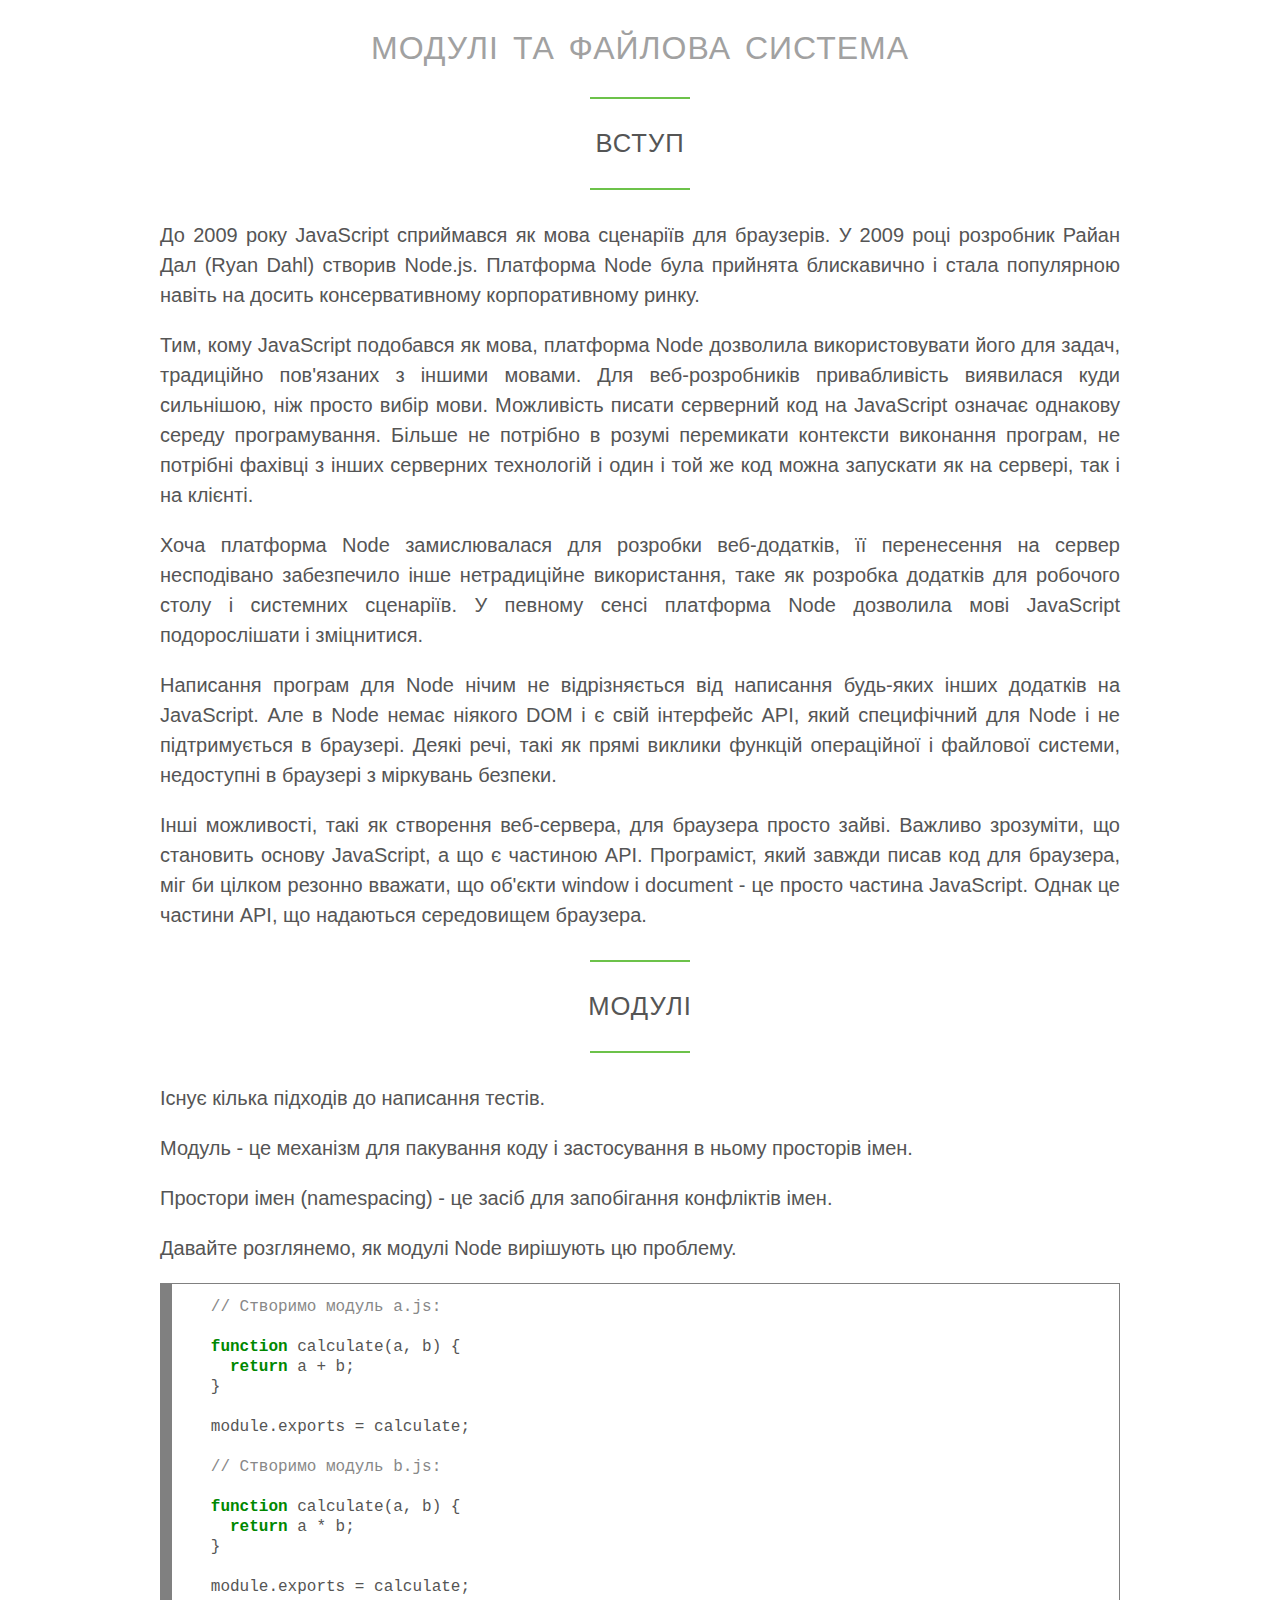
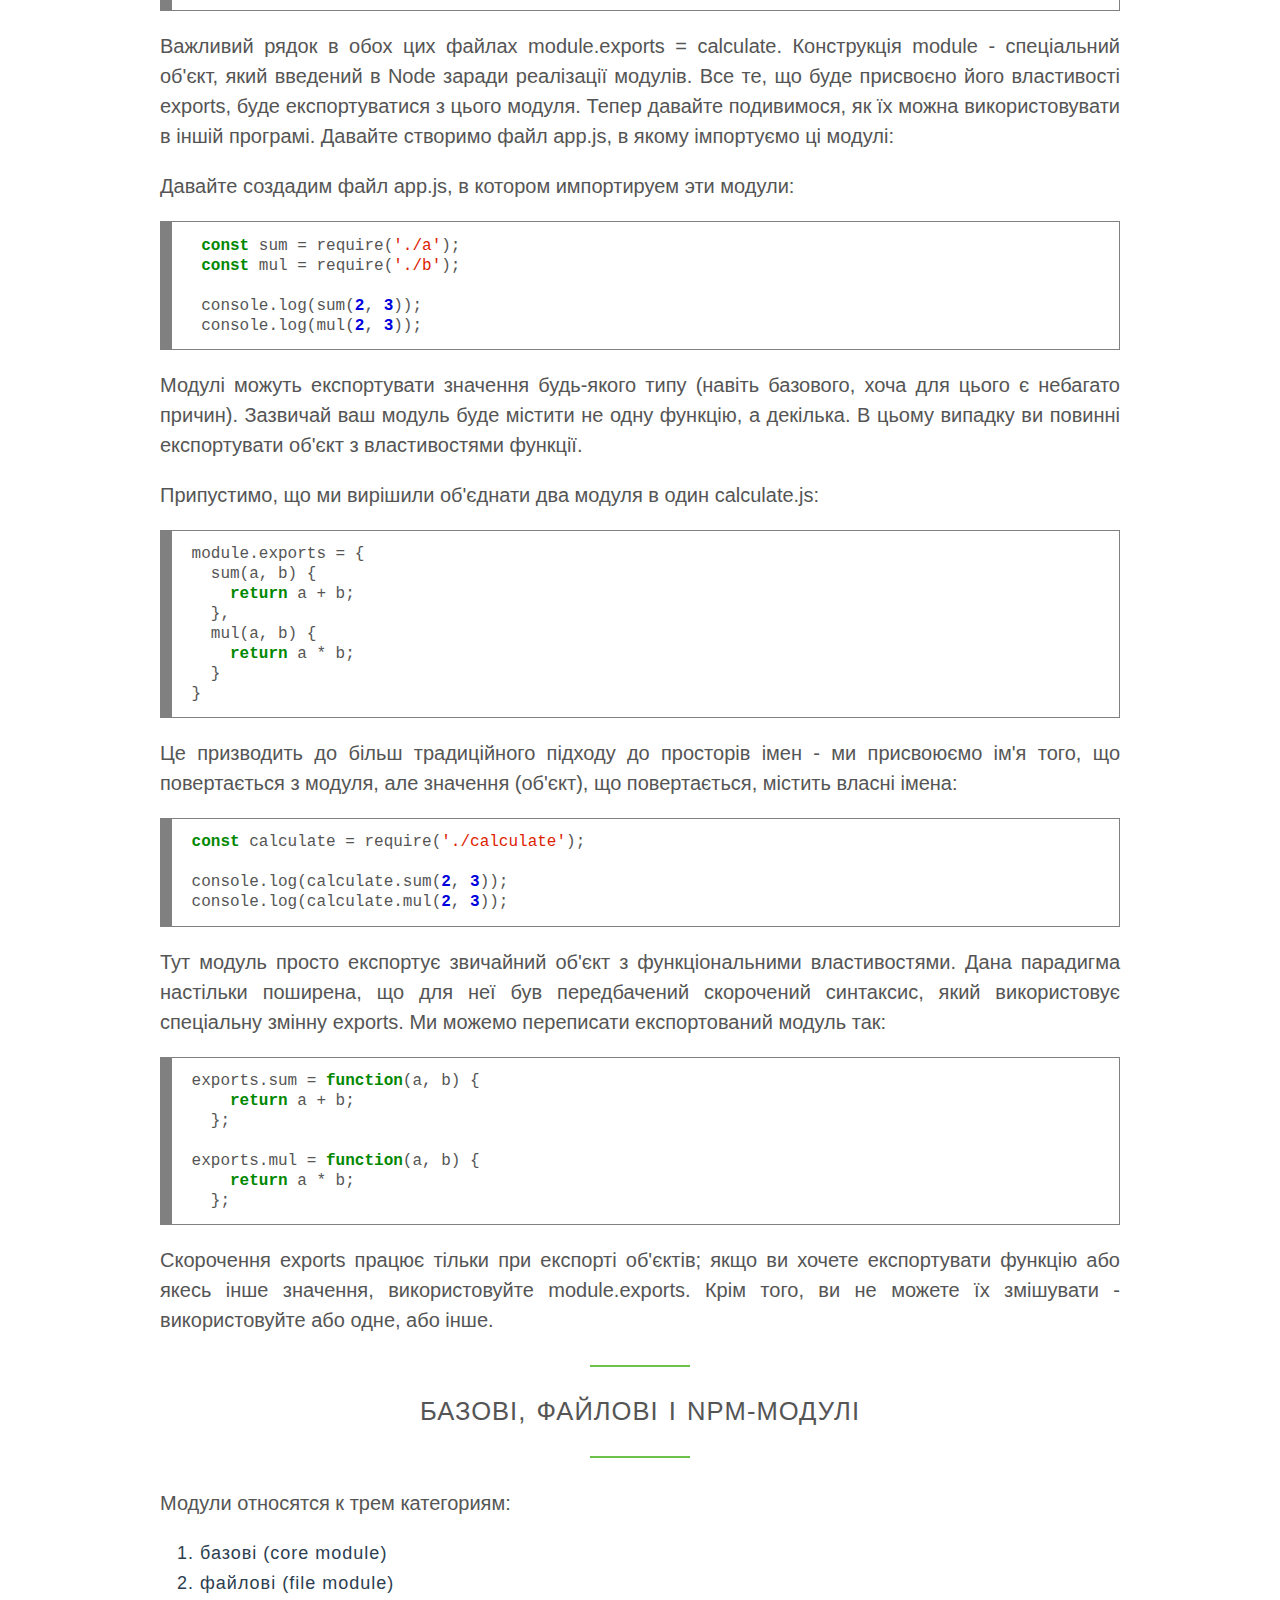
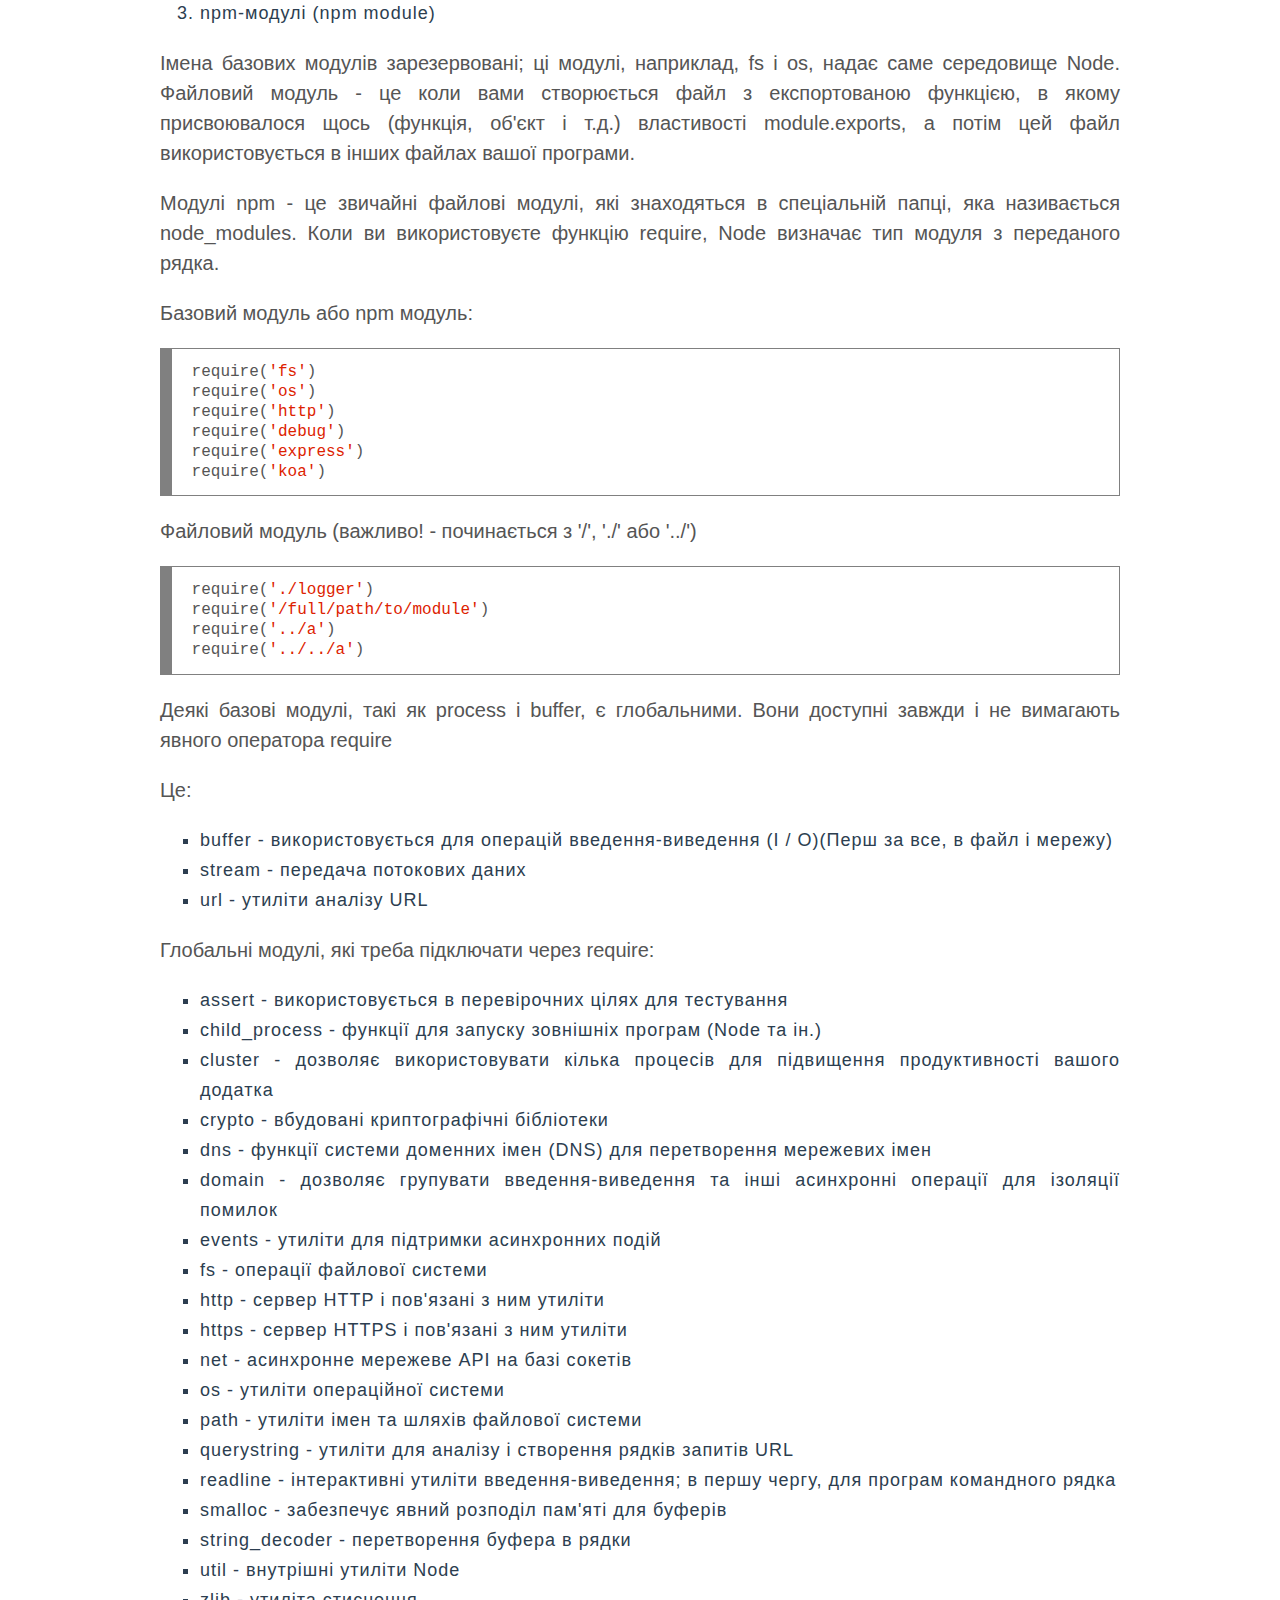
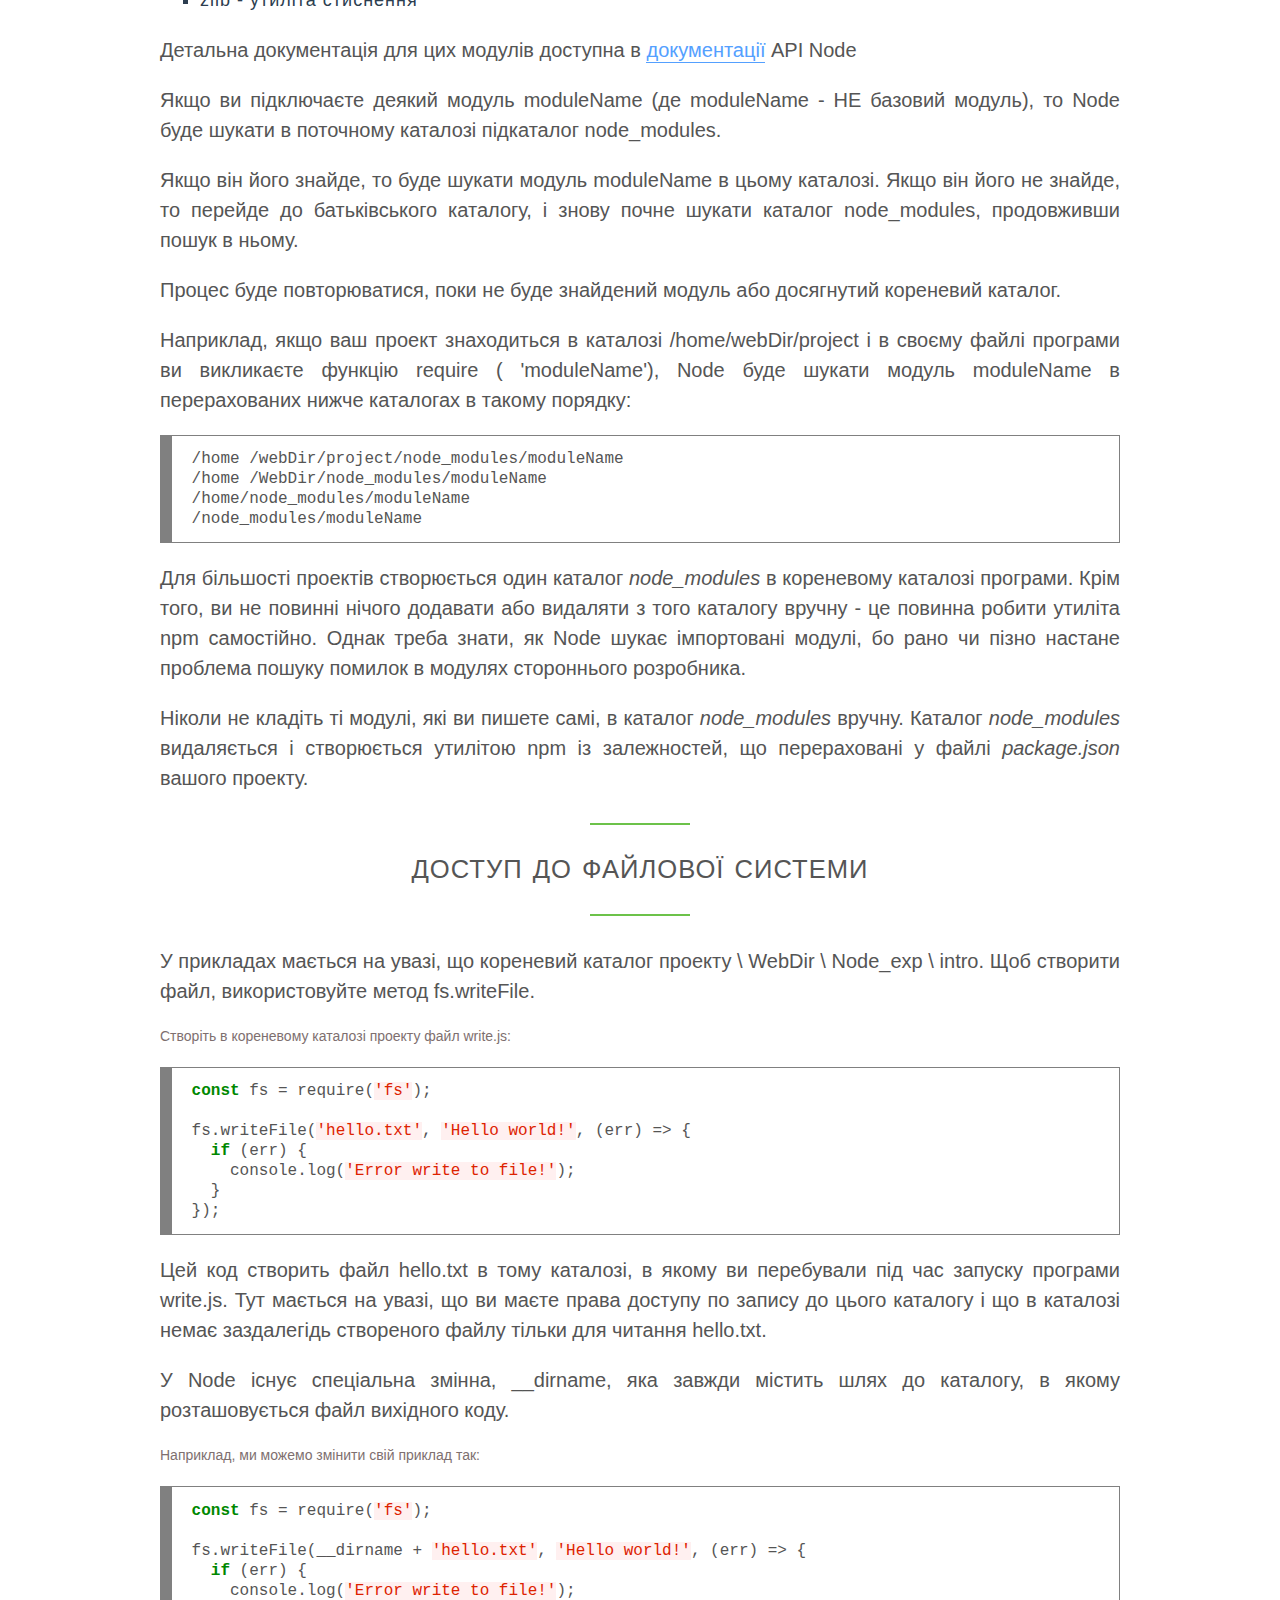
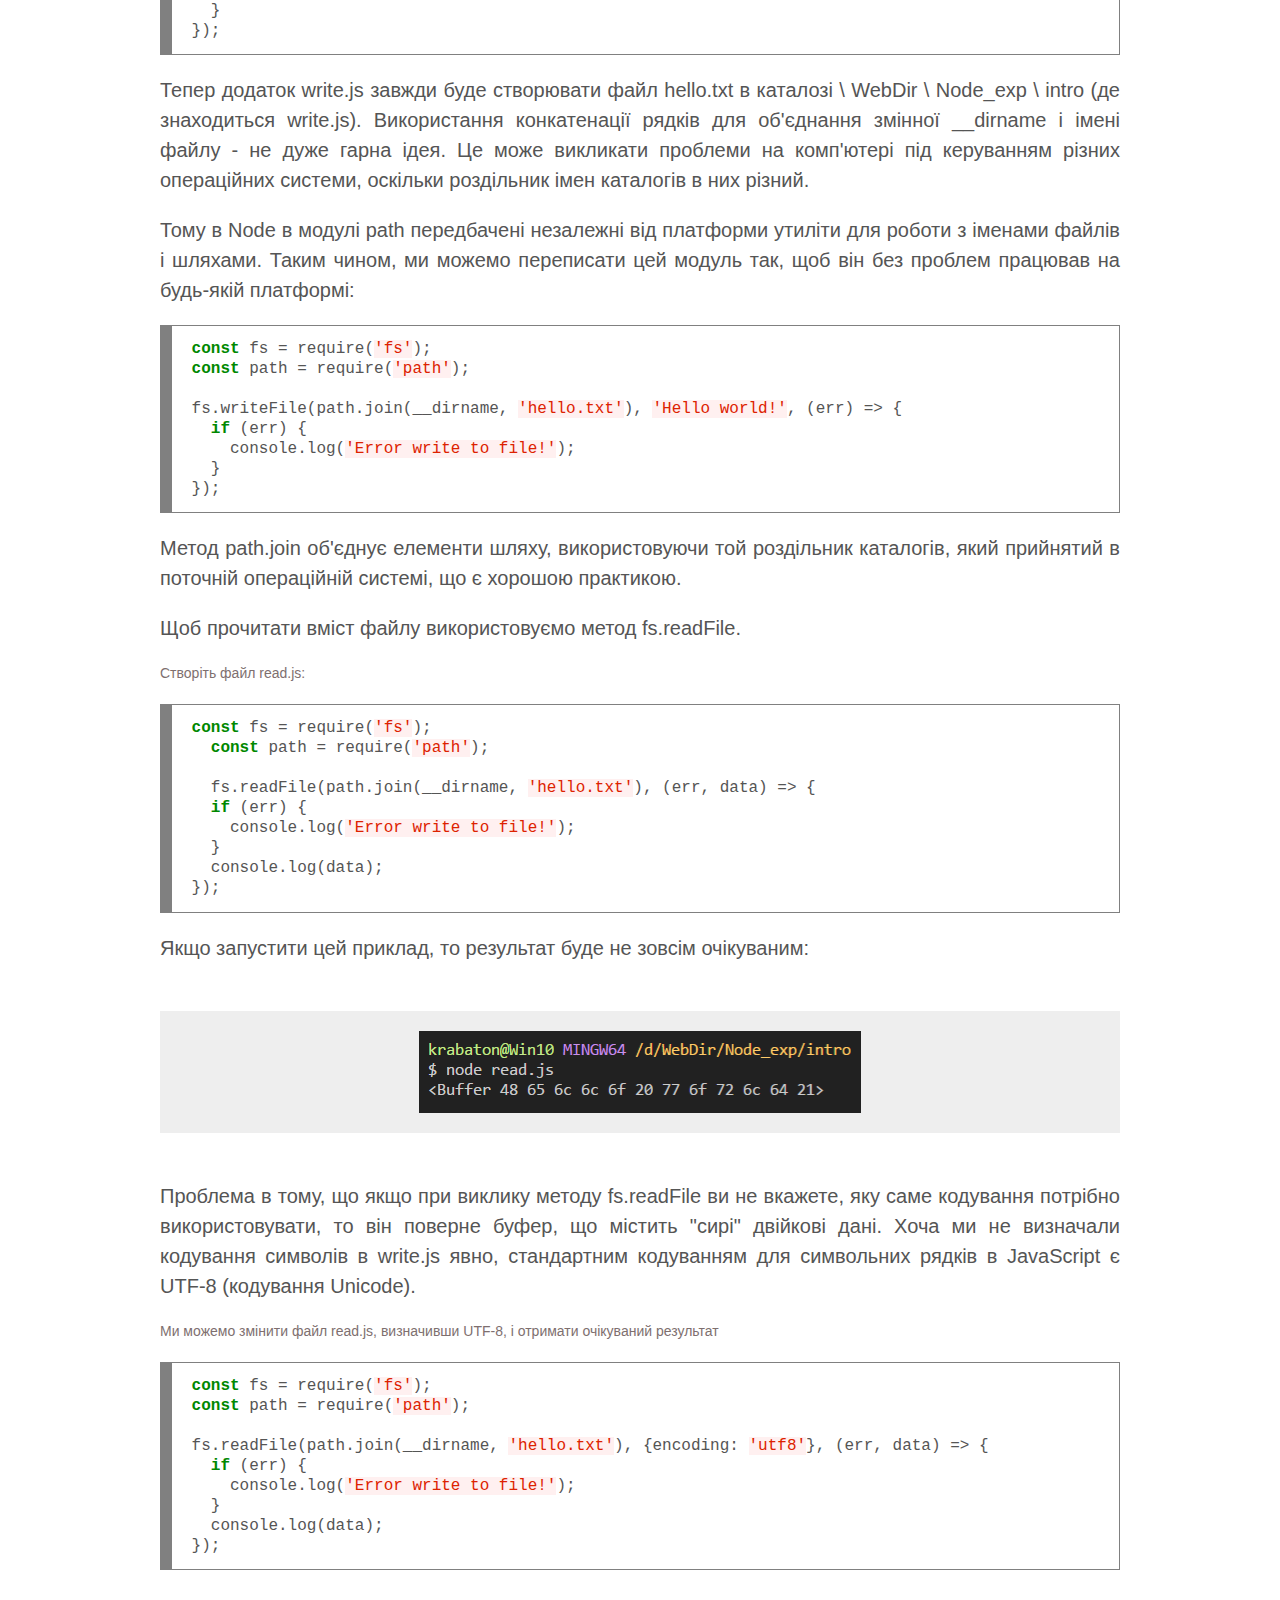
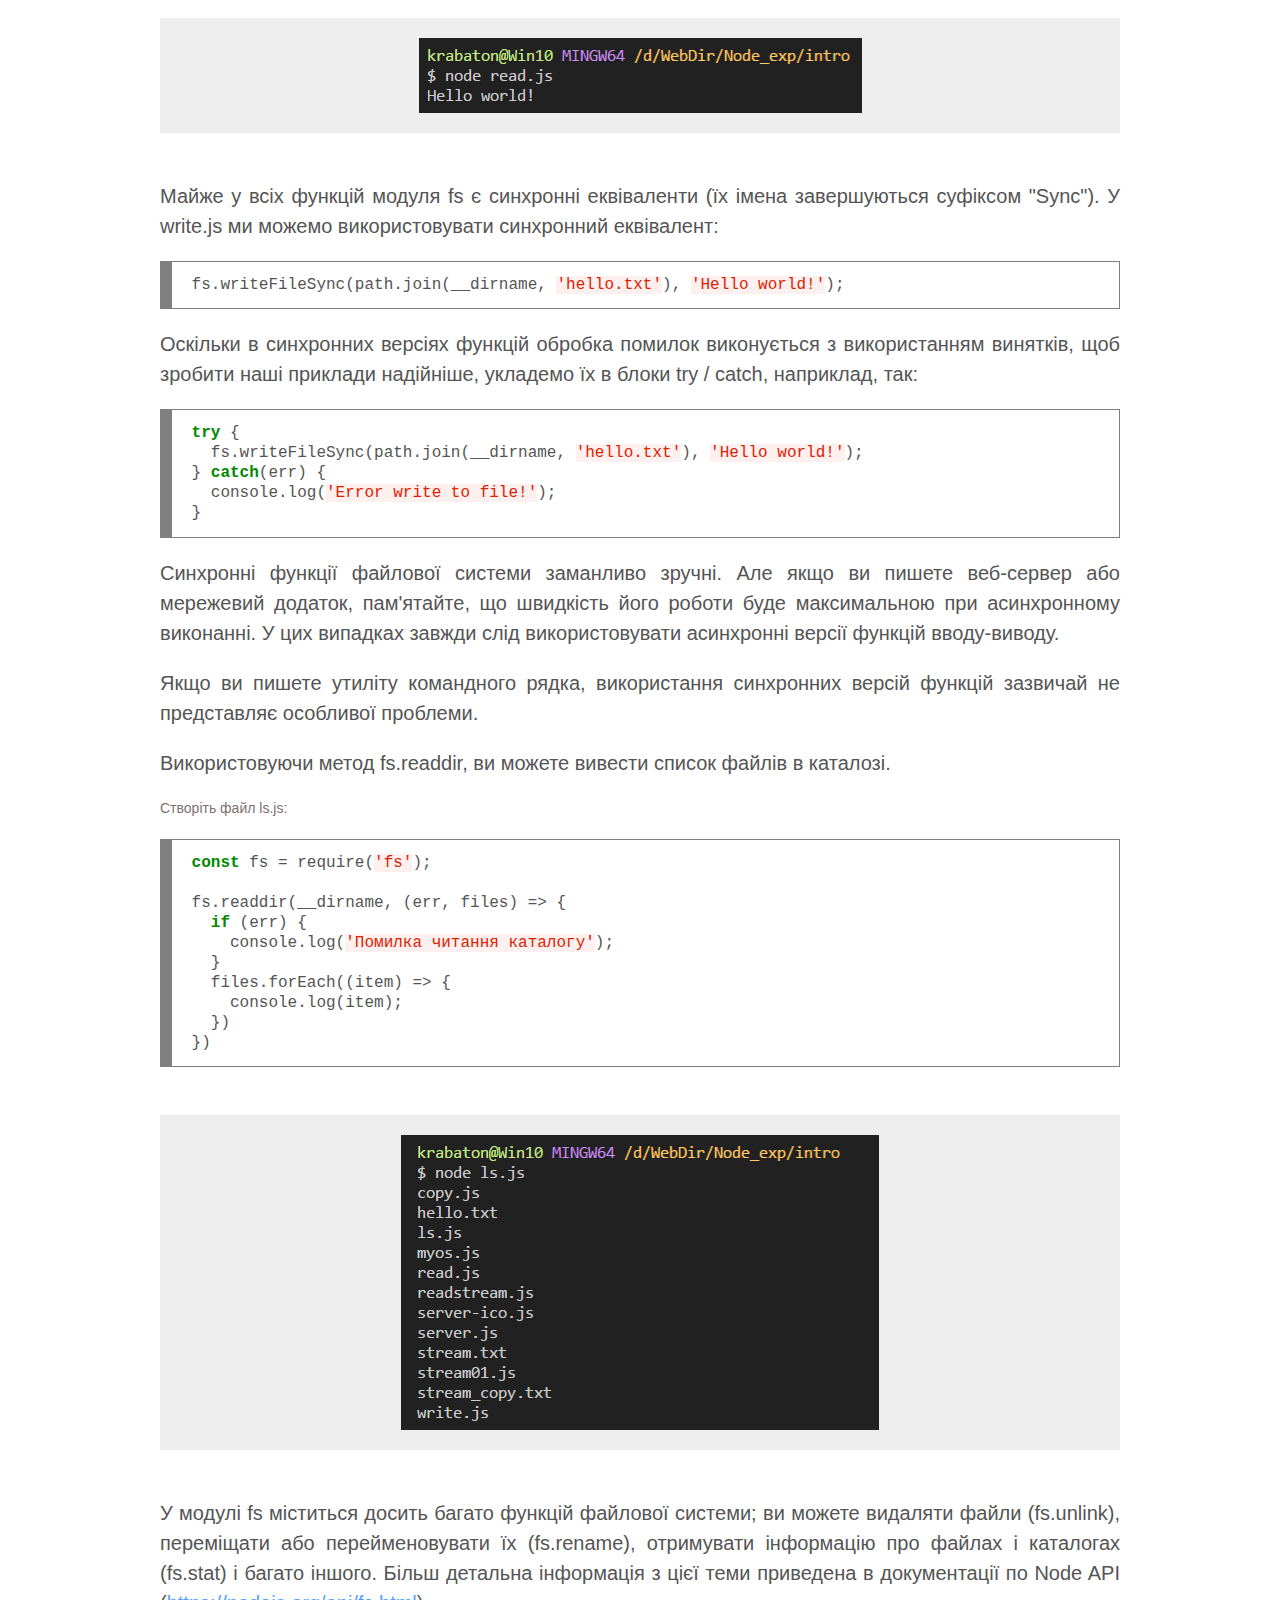
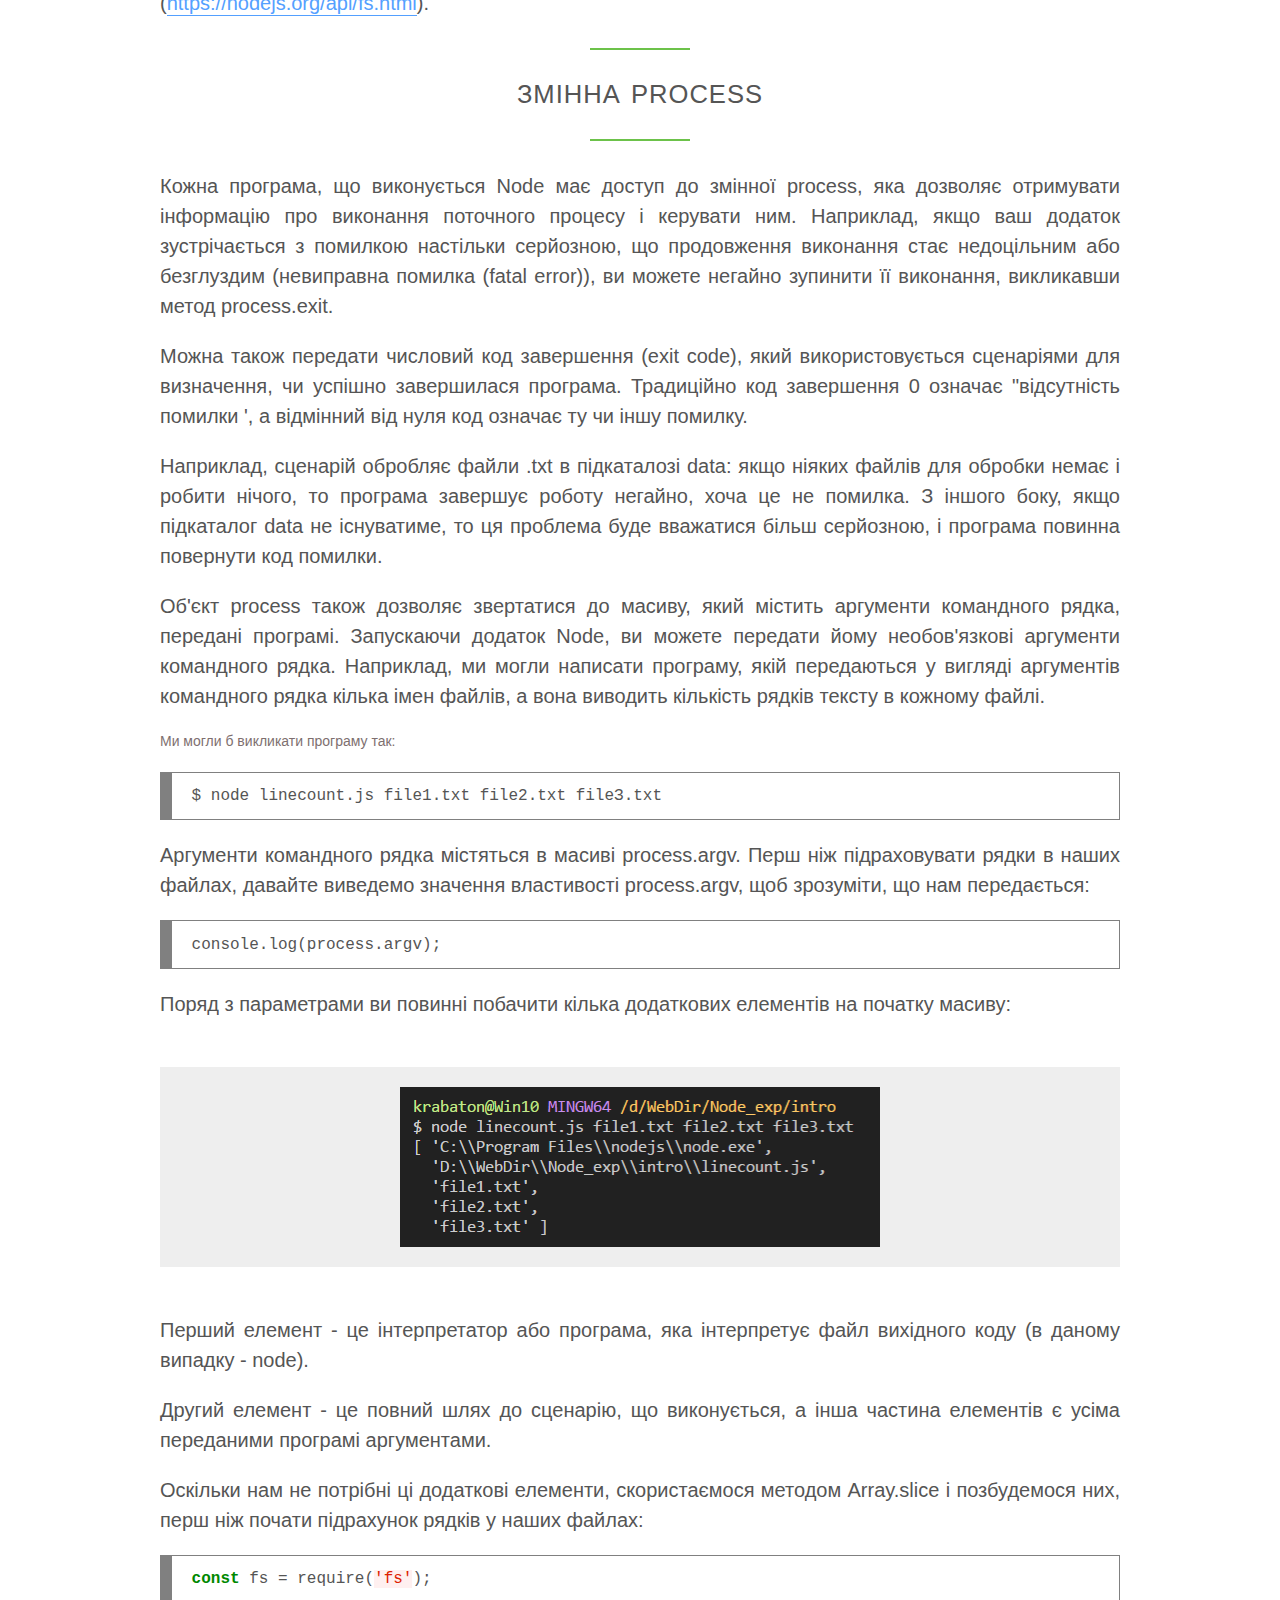
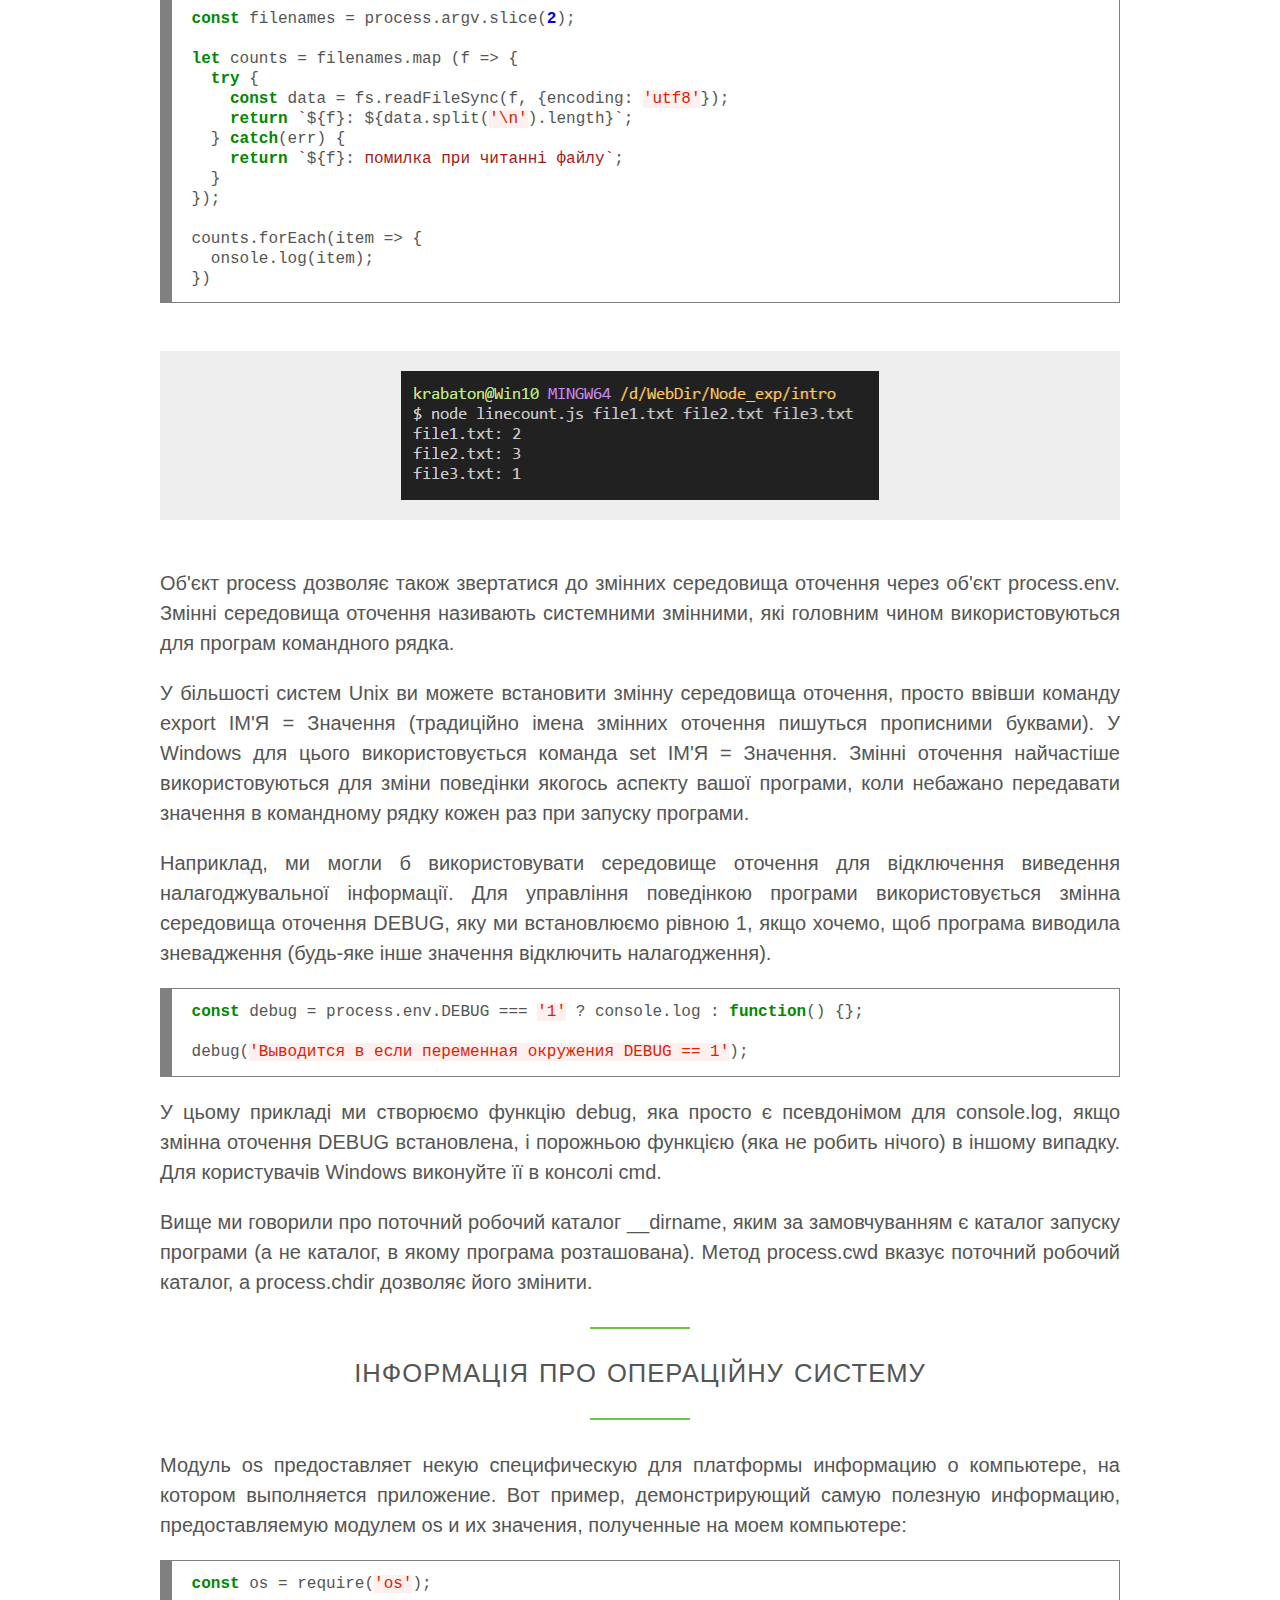
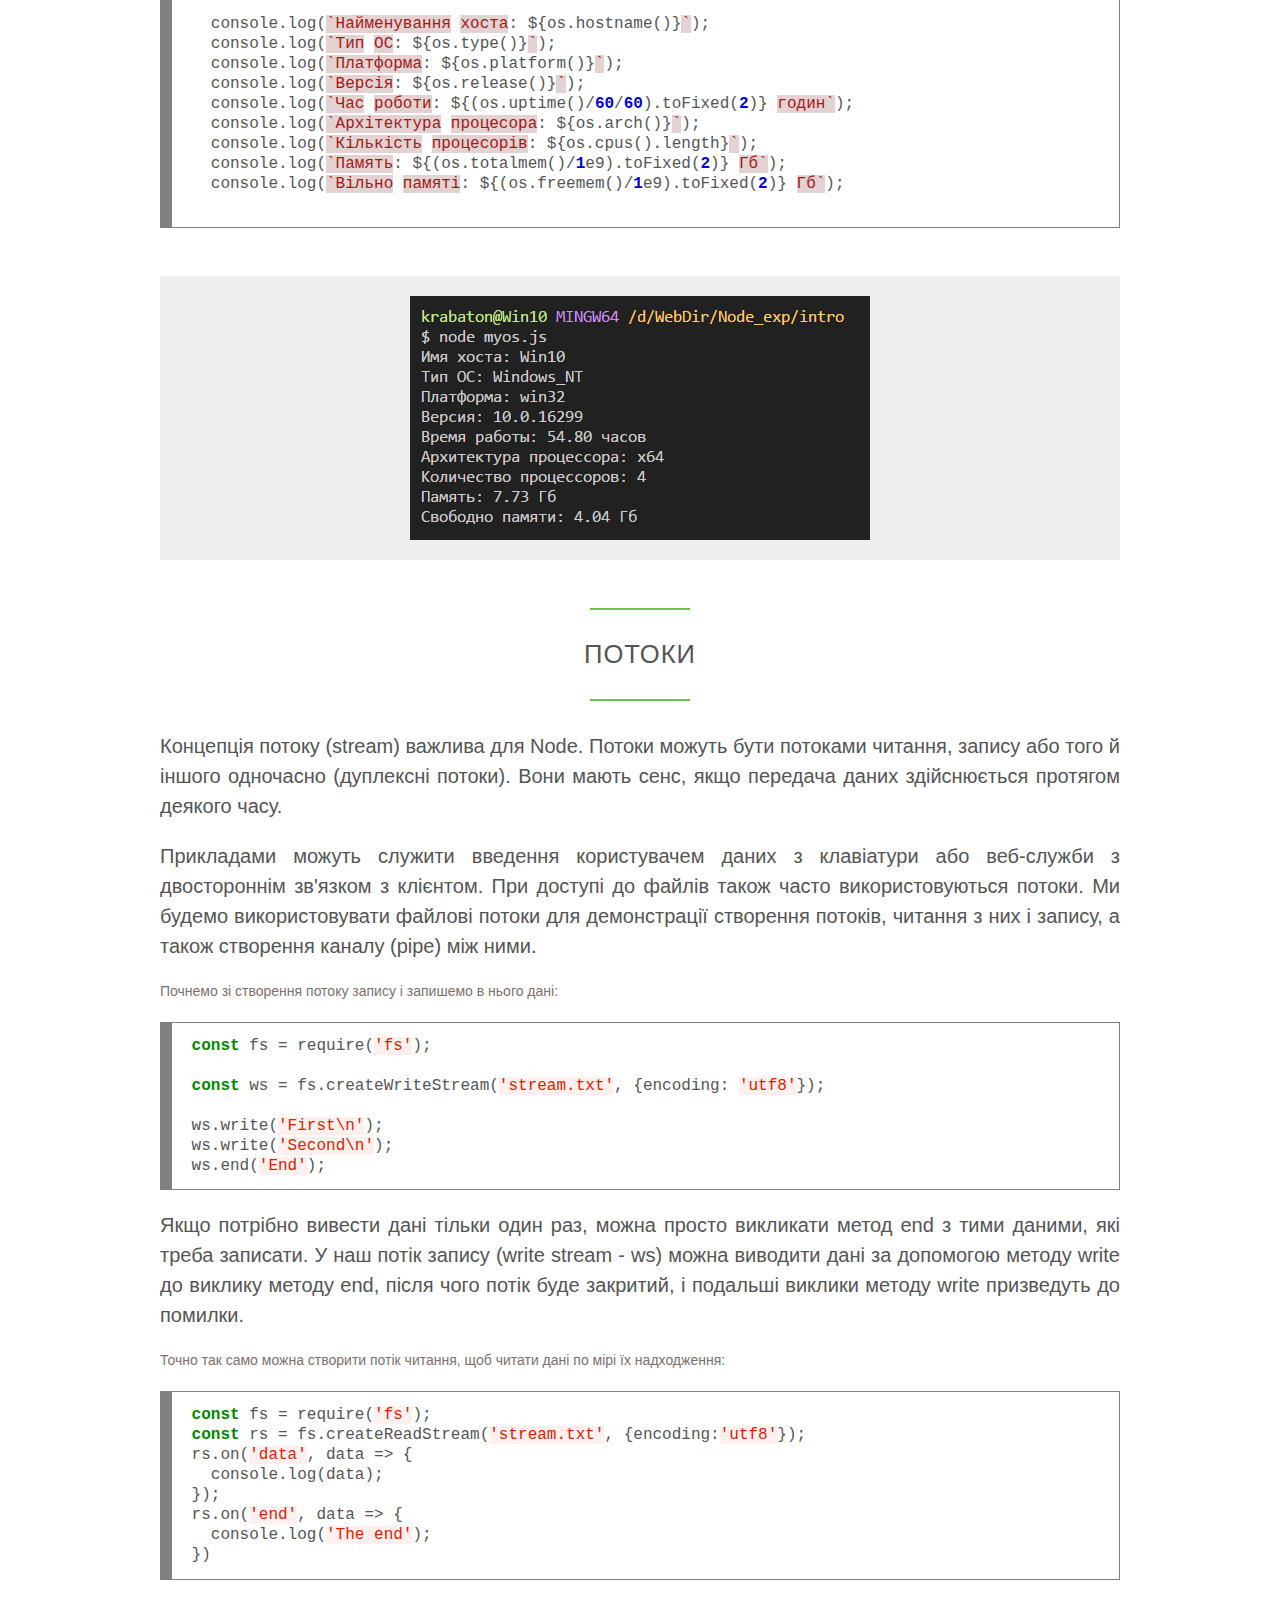
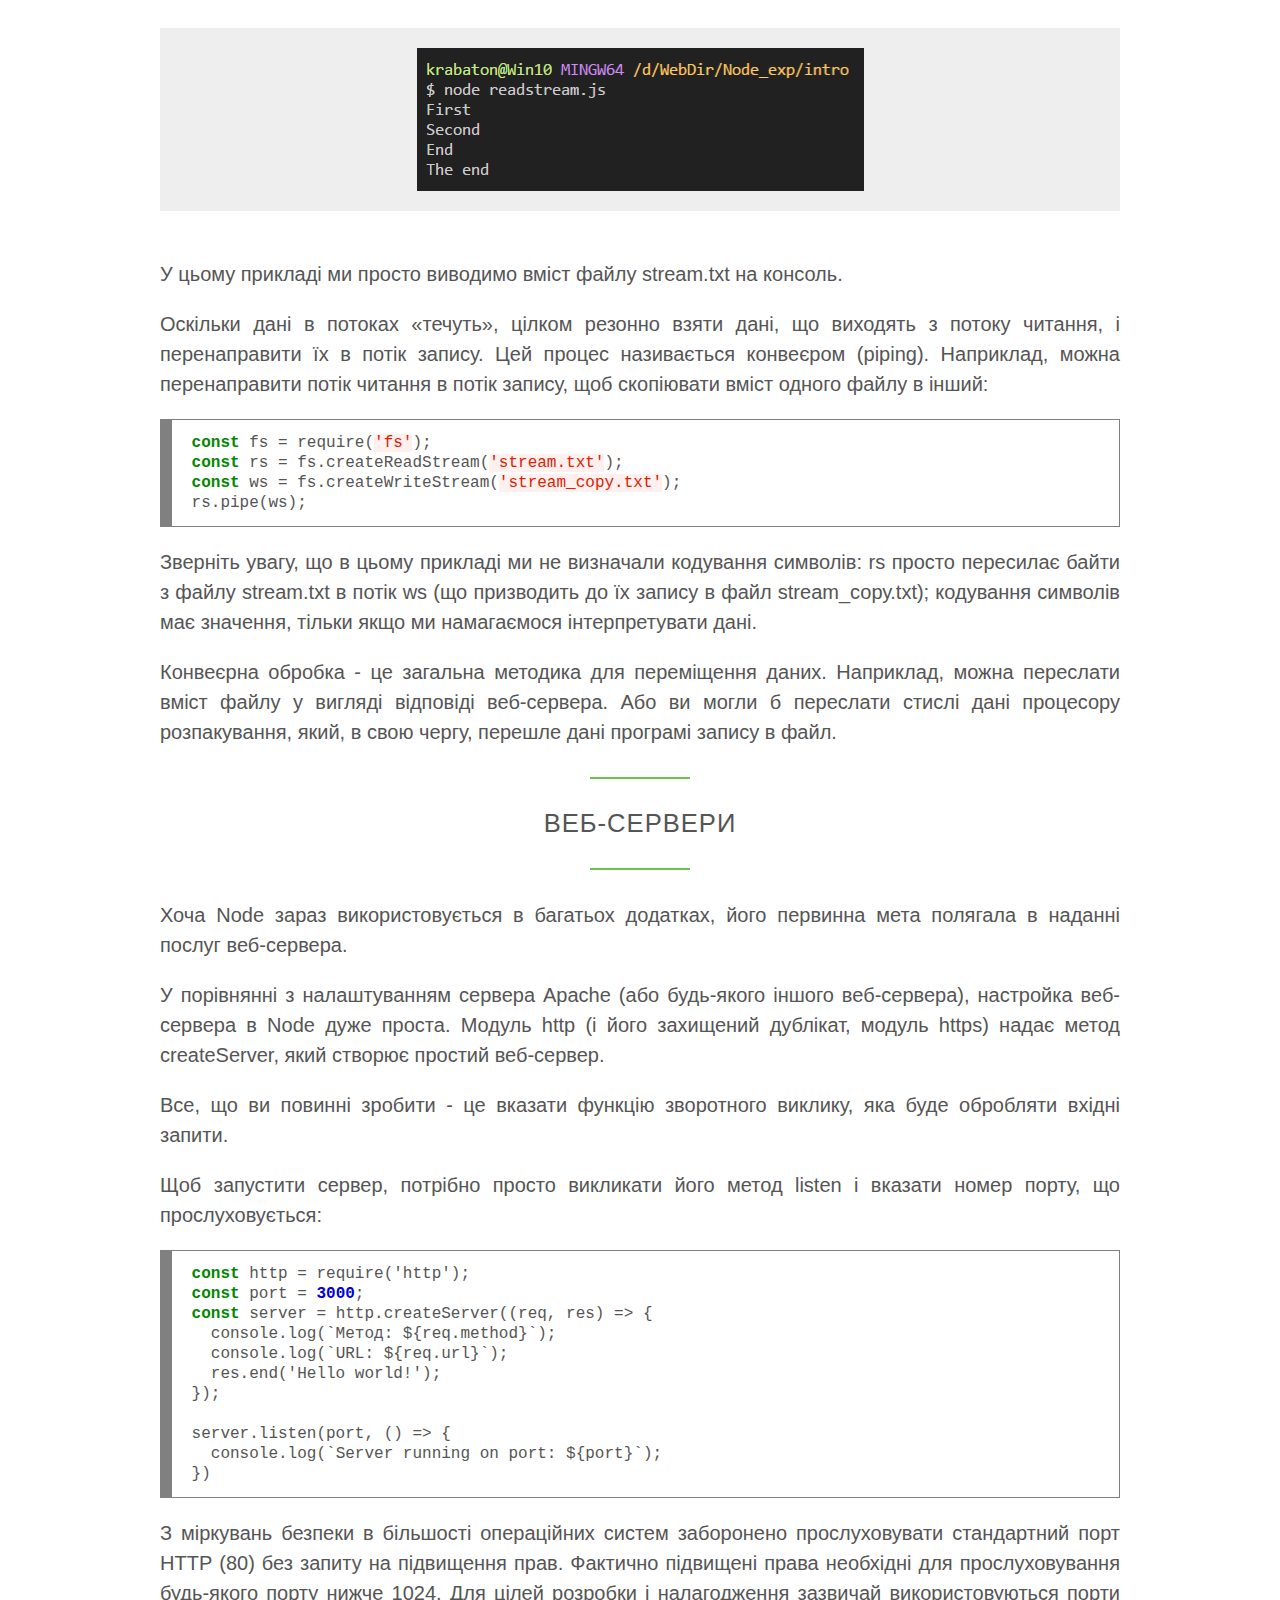
==== commit 64f56308: "added images to chapters" ====
--- a/chapter-1/index.html
+++ b/chapter-1/index.html
@@ -449,9 +449,9 @@
       </div>
 
       <p>Якщо запустити цей приклад, то результат буде не зовсім очікуваним:</p>
-
-      <img src="#" alt="Picture 1" />
-
+<div class="img_container">
+      <img src="../images/chapter-1/1.png" alt="Picture 1" />
+</div>
       <p>
         Проблема в тому, що якщо при виклику методу fs.readFile ви не вкажете,
         яку саме кодування потрібно використовувати, то він поверне буфер, що
@@ -480,9 +480,9 @@
   console.log(data);
 });</pre>
       </div>
-
-      <img src="#" alt="Picture 2" />
-
+<div class="img_container"> 
+      <img src="../images/chapter-1/2.png" alt="Picture 2" />
+</div>   
       <p>
         Майже у всіх функцій модуля fs є синхронні еквіваленти (їх імена
         завершуються суфіксом "Sync"). У write.js ми можемо використовувати
@@ -553,8 +553,9 @@
   })
 })</pre>
       </div>
-
-      <img src="#" alt="Picture 3" />
+<div class="img_container">
+      <img src="../images/chapter-1/3.png" alt="Picture 3" />
+    </div>
       <p>
         У модулі fs міститься досить багато функцій файлової системи; ви можете
         видаляти файли (fs.unlink), переміщати або перейменовувати їх
@@ -564,7 +565,6 @@
           >https://nodejs.org/api/fs.html</a
         >).
       </p>
-      >
 
       <h2>Змінна process</h2>
       <p>
@@ -627,9 +627,9 @@
         Поряд з параметрами ви повинні побачити кілька додаткових елементів на
         початку масиву:
       </p>
-
-      <img src="#" alt="Picture 4" />
-
+<div class="img_container">
+      <img src="../images/chapter-1/4.png" alt="Picture 4" />
+</div>
       <p>
         Перший елемент - це інтерпретатор або програма, яка інтерпретує файл
         вихідного коду (в даному випадку - node).
@@ -666,9 +666,9 @@
   onsole.log(item);
 })</pre>
       </div>
-
-      <img src="#" alt="Picture 5" />
-
+<div class="img_container">
+      <img src="../images/chapter-1/5.png" alt="Picture 5" />
+</div>
       <p>
         Об'єкт process дозволяє також звертатися до змінних середовища оточення
         через об'єкт process.env. Змінні середовища оточення називають
@@ -742,9 +742,9 @@
   console.log(<span style="color: #a61717; background-color: #e3d2d2">`Вільно</span> <span style="color: #a61717; background-color: #e3d2d2">памяті</span>: ${(os.freemem()/<span style="color: #0000DD; font-weight: bold">1</span>e9).toFixed(<span style="color: #0000DD; font-weight: bold">2</span>)} <span style="color: #a61717; background-color: #e3d2d2">Гб`</span>);
   </pre>
       </div>
-
-      <img src="#" alt="Picture 6" />
-
+<div class="img_container">
+      <img src="../images/chapter-1/6.png" alt="Picture 6" />
+</div>
       <h2>Потоки</h2>
 
       <p>
@@ -808,8 +808,9 @@
   console.log(<span style="color: #dd2200; background-color: #fff0f0">&#39;The end&#39;</span>);
 })</pre>
       </div>
-
-      <img src="#" alt="Picture 7" />
+<div class="img_container">
+      <img src="../images/chapter-1/7.png" alt="Picture 7" />
+    </div>
       <p>
         У цьому прикладі ми просто виводимо вміст файлу stream.txt на консоль.
       </p>
@@ -893,8 +894,9 @@
         порти вище 1024 і вибирають такі номери, як 3000, 8000, 3030 і 8080,
         оскільки їх легше запам'ятати:
       </p>
-
-      <img src="#" alt="Picture 8" />
+<div class="img_container"><img src="../images/chapter-1/8.png" alt="Picture 8" /></div>
+
+      
 
       <p>
         Якщо ви запустите цю програму і перейдете в браузер за адресою http: //
@@ -904,7 +906,7 @@
         запити:
       </p>
 
-      <img src="#" alt="Picture 9" />
+ <div class="img_container"><img src="../images/chapter-1/9.png" alt="Picture 9" /></div>     
 
       <p>
         Більшість браузерів неявно запитують піктограму, яку вони потім
--- a/styles.css
+++ b/styles.css
@@ -46,7 +46,7 @@
 h2:before {
   display: block;
   height: 2px;
-  background-color: #54a0ff;
+  background-color: #6cc24a;
   content: "";
   width: 100px;
   margin: 0 auto;
@@ -56,7 +56,7 @@
 h2:after {
   display: block;
   height: 2px;
-  background-color: #54a0ff;
+  background-color: #6cc24a;
   content: "";
   width: 100px;
   margin: 0 auto;
@@ -122,3 +122,16 @@
   text-align: justify;
   letter-spacing: 1px;
 }
+
+.img_container {
+  display: flex;
+  justify-content: center;
+  max-width: 100%;
+  margin: 3em auto;
+  padding: 20px;
+  background-color: #eee;
+}
+
+img {
+  /* width: 50%; */
+}
